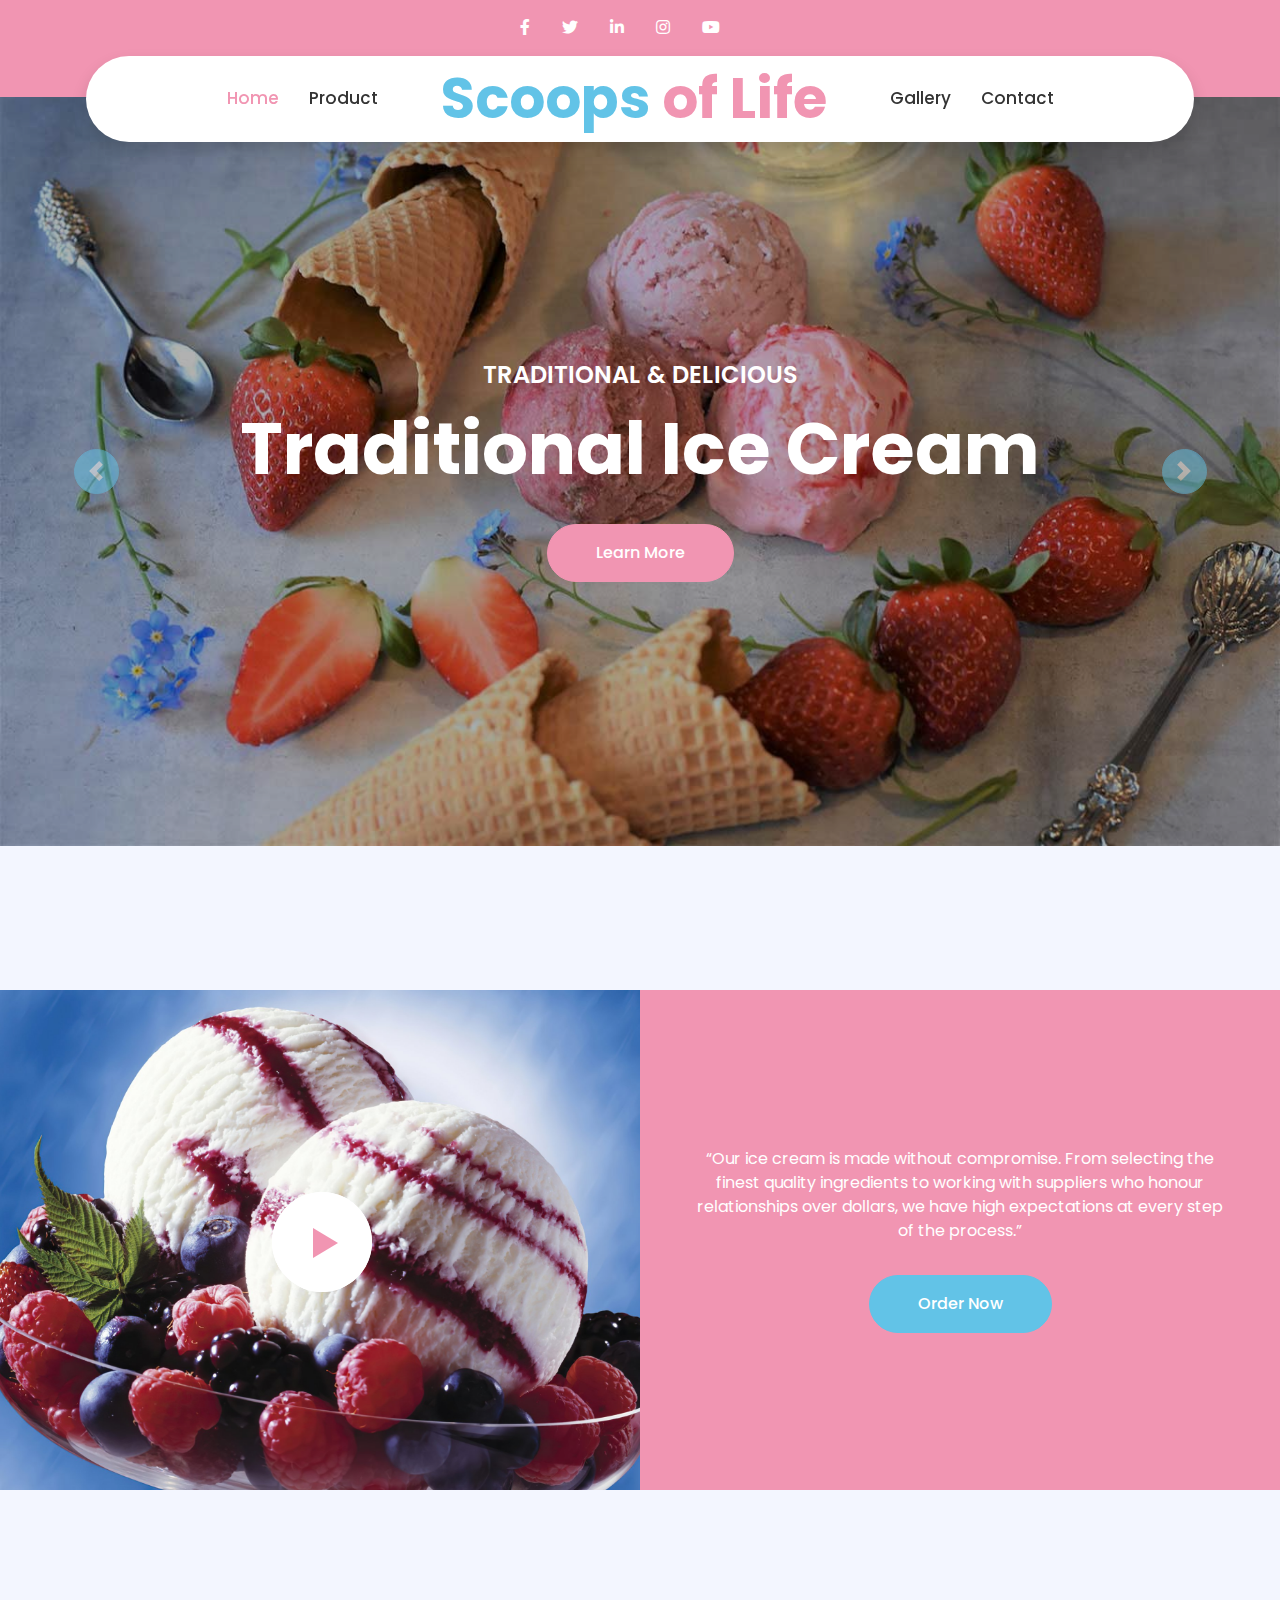
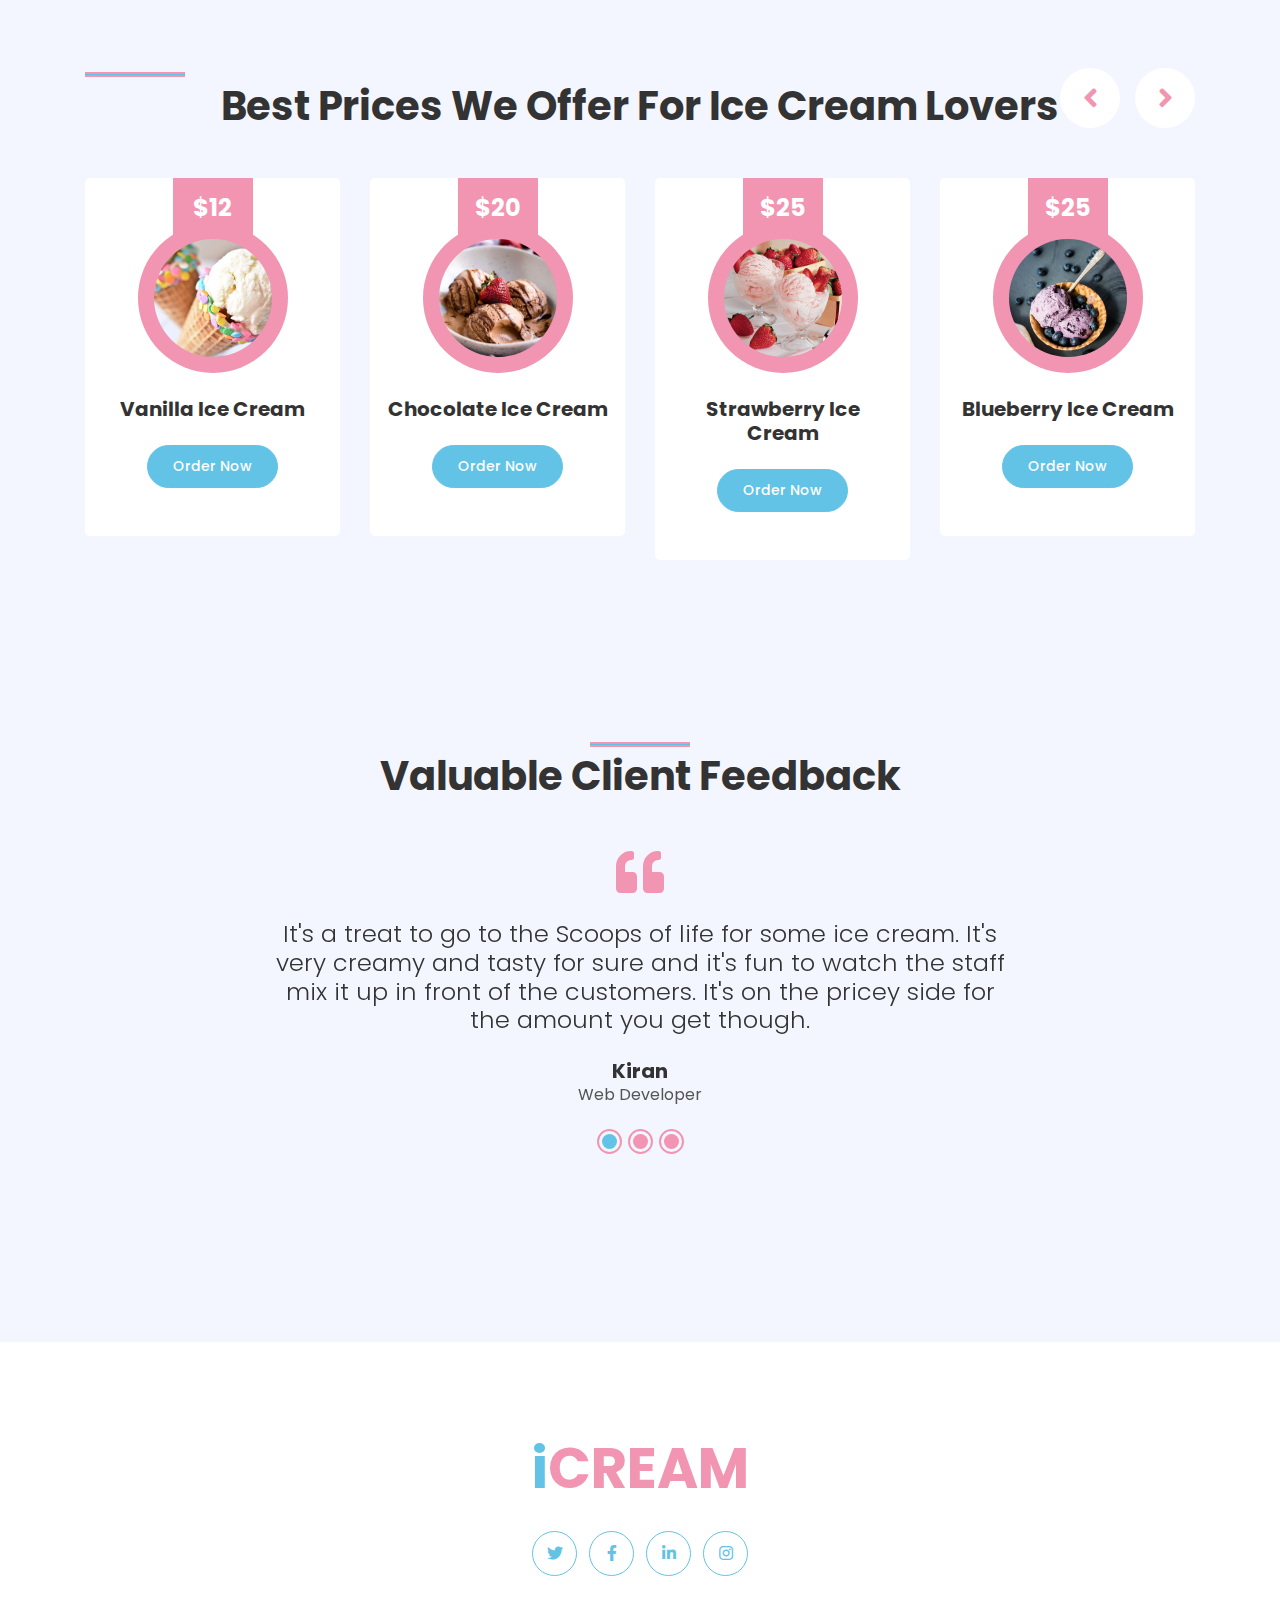
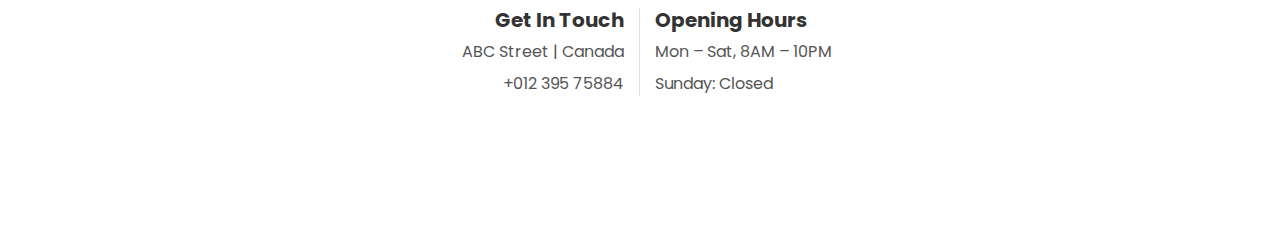
==== index.html @ 19ed7e01 "first commit" ====
<!DOCTYPE html>
<html lang="en">

<head>
    <meta charset="utf-8">
    <title>iCREAM Scoops of Life</title>
    <meta content="width=device-width, initial-scale=1.0" name="viewport">
    <meta content="Free HTML Templates" name="keywords">
    <meta content="Free HTML Templates" name="description">

    <!-- Favicon -->
    <link href="img/favicon.ico" rel="icon">

    <!-- Google Web Fonts -->
    <link rel="preconnect" href="https://fonts.gstatic.com">
    <link href="https://fonts.googleapis.com/css2?family=Poppins:wght@400;500;600;700&display=swap" rel="stylesheet">

    <!-- Font Awesome -->
    <link href="https://cdnjs.cloudflare.com/ajax/libs/font-awesome/5.10.0/css/all.min.css" rel="stylesheet">

    <!-- Libraries Stylesheet -->
    <link href="lib/owlcarousel/assets/owl.carousel.min.css" rel="stylesheet">
    <link href="lib/lightbox/css/lightbox.min.css" rel="stylesheet">

    <!-- Customized Bootstrap Stylesheet -->
    <link href="css/style.css" rel="stylesheet">
</head>

<body>
    <!-- Topbar Start -->
    <div class="container-fluid bg-primary py-3 d-none d-md-block">
        <div class="container">
            <div class="row">
              <!-- <div class="col-md-6 text-center text-lg-left mb-2 mb-lg-0">
                    <div class="d-inline-flex align-items-center">
                        <a class="text-white pr-3" href="">FAQs</a>
                        <span class="text-white">|</span>
                        <a class="text-white px-3" href="">Help</a>
                        <span class="text-white">|</span>
                        <a class="text-white pl-3" href="">Support</a>
                    </div>
                </div>-->
                <div class="col-md-7 text-center text-lg-right">
                    <div class="d-inline-flex align-items-center">
                        <a class="text-white px-3" href="">
                            <i class="fab fa-facebook-f"></i>
                        </a>
                        <a class="text-white px-3" href="">
                            <i class="fab fa-twitter"></i>
                        </a>
                        <a class="text-white px-3" href="">
                            <i class="fab fa-linkedin-in"></i>
                        </a>
                        <a class="text-white px-3" href="">
                            <i class="fab fa-instagram"></i>
                        </a>
                        <a class="text-white pl-3" href="">
                            <i class="fab fa-youtube"></i>
                        </a>
                    </div>
                </div>
            </div>
        </div>
    </div>
    <!-- Topbar End -->


    <!-- Navbar Start -->
    <div class="container-fluid position-relative nav-bar p-0">
        <div class="container-lg position-relative p-0 px-lg-3" style="z-index: 9;">
            <nav class="navbar navbar-expand-lg bg-white navbar-light shadow p-lg-0">
                <a href="index.html" class="navbar-brand d-block d-lg-none">
                    <h1 class="m-0 display-4 text-primary"><span class="text-secondary">Scoops </span>of Life</h1>
                </a>
                <button type="button" class="navbar-toggler" data-toggle="collapse" data-target="#navbarCollapse">
                    <span class="navbar-toggler-icon"></span>
                </button>
                <div class="collapse navbar-collapse justify-content-between" id="navbarCollapse">
                    <div class="navbar-nav ml-auto py-0">
                        <a href="index.html" class="nav-item nav-link active">Home</a>
                       <!--<a href="about.html" class="nav-item nav-link">About</a>-->
                        <a href="product.html" class="nav-item nav-link">Product</a>
                    </div>
                    <a href="index.html" class="navbar-brand mx-5 d-none d-lg-block">
                        <h1 class="m-0 display-4 text-primary"><span class="text-secondary">Scoops </span>of Life</h1>
                    </a>
                    <div class="navbar-nav mr-auto py-0">
                        <!--<a href="service.html" class="nav-item nav-link">Service</a>-->
                        <a href="gallery.html" class="nav-item nav-link">Gallery</a>
                        <a href="contact.html" class="nav-item nav-link">Contact</a>
                    </div>
                </div>
            </nav>
        </div>
    </div>
    <!-- Navbar End -->


    <!-- Carousel Start -->
    <div class="container-fluid p-0 mb-5 pb-5">
        <div id="header-carousel" class="carousel slide" data-ride="carousel">
            <div class="carousel-inner">
                <div class="carousel-item active">
                    <img class="w-100" src="img/carousel-1.jpg" alt="Image">
                    <div class="carousel-caption d-flex flex-column align-items-center justify-content-center">
                        <div class="p-3" style="max-width: 900px;">
                            <h4 class="text-white text-uppercase mb-md-3">Traditional & Delicious</h4>
                            <h1 class="display-3 text-white mb-md-4">Traditional Ice Cream</h1>
                            <a href="" class="btn btn-primary py-md-3 px-md-5 mt-2">Learn More</a>
                        </div>
                    </div>
                </div>
                <div class="carousel-item">
                    <img class="w-100" src="img/carousel-2.jpg" alt="Image">
                    <div class="carousel-caption d-flex flex-column align-items-center justify-content-center">
                        <div class="p-3" style="max-width: 900px;">
                            <h4 class="text-white text-uppercase mb-md-3">Traditional & Delicious</h4>
                            <h1 class="display-3 text-white mb-md-4">Made From Our Own Organic Milk</h1>
                            <a href="" class="btn btn-primary py-md-3 px-md-5 mt-2">Learn More</a>
                        </div>
                    </div>
                </div>
            </div>
            <a class="carousel-control-prev" href="#header-carousel" data-slide="prev">
                <div class="btn btn-secondary px-0" style="width: 45px; height: 45px;">
                    <span class="carousel-control-prev-icon mb-n1"></span>
                </div>
            </a>
            <a class="carousel-control-next" href="#header-carousel" data-slide="next">
                <div class="btn btn-secondary px-0" style="width: 45px; height: 45px;">
                    <span class="carousel-control-next-icon mb-n1"></span>
                </div>
            </a>
        </div>
    </div>
    <!-- Carousel End -->


    <!-- About Start -->
   <!--- <div class="container-fluid py-5">
        <div class="container py-5">
            <div class="row justify-content-center">
                <div class="col-lg-7">
                    <h1 class="section-title position-relative text-center mb-5">Traditional & Delicious Ice Cream Since 1950</h1>
                </div>
            </div>
            <div class="row">
                <div class="col-lg-4 py-5">
                    <h4 class="font-weight-bold mb-3">About Us</h4>
                    <h5 class="text-muted mb-3">Eos kasd eos dolor vero vero, lorem stet diam rebum. Ipsum amet sed vero dolor sea</h5>
                    <p>Takimata sed vero vero no sit sed, justo clita duo no duo amet et, nonumy kasd sed dolor eos diam lorem eirmod. Amet sit amet amet no. Est nonumy sed labore eirmod sit magna. Erat at est justo sit ut. Labor diam sed ipsum et eirmod</p>
                    <a href="" class="btn btn-secondary mt-2">Learn More</a>
                </div>
                <div class="col-lg-4" style="min-height: 400px;">
                    <div class="position-relative h-100 rounded overflow-hidden">
                        <img class="position-absolute w-100 h-100" src="img/about.jpg" style="object-fit: cover;">
                    </div>
                </div>
                <div class="col-lg-4 py-5">
                    <h4 class="font-weight-bold mb-3">Our Features</h4>
                    <p>Invidunt lorem justo sanctus clita. Erat lorem labore ea, justo dolor lorem ipsum ut sed eos, ipsum et dolor kasd sit ea justo. Erat justo sed sed diam. Ea et erat ut sed diam sea ipsum est dolor</p>
                    <h5 class="text-muted mb-3"><i class="fa fa-check text-secondary mr-3"></i>Eos kasd eos dolor</h5>
                    <h5 class="text-muted mb-3"><i class="fa fa-check text-secondary mr-3"></i>Eos kasd eos dolor</h5>
                    <h5 class="text-muted mb-3"><i class="fa fa-check text-secondary mr-3"></i>Eos kasd eos dolor</h5>
                    <a href="" class="btn btn-primary mt-2">Learn More</a>
                </div>
            </div>
        </div>
    </div>-->
    <!-- About End -->


    <!-- Promotion Start -->
    <div class="container-fluid my-5 py-5 px-0">
        <div class="row bg-primary m-0">
            <div class="col-md-6 px-0" style="min-height: 500px;">
                <div class="position-relative h-100">
                    <img class="position-absolute w-100 h-100" src="img/vidimg.jpg" style="object-fit: cover;">
                    <button type="button" class="btn-play" data-toggle="modal"
                        data-src="https://www.youtube.com/embed/VLi-u6faFGs" data-target="#videoModal">
                        <span></span>
                    </button>
                </div>
            </div>
            <div class="col-md-6 py-5 py-md-0 px-0">
                <div class="h-100 d-flex flex-column align-items-center justify-content-center text-center p-5">
                    <!--<div class="d-flex align-items-center justify-content-center bg-white rounded-circle mb-4"
                        style="width: 100px; height: 100px;">
                        <h3 class="font-weight-bold text-secondary mb-0">$199</h3>
                    </div>-->
                    <!--<h3 class="font-weight-bold text-white mt-3 mb-4">Chocolate Ice Cream</h3>-->
                    <p class="text-white mb-4">“Our ice cream is made without compromise. From selecting the finest quality ingredients to working with suppliers who honour relationships over dollars,
                         we have high expectations at every step of the process.” </p>
                    <a href="" class="btn btn-secondary py-3 px-5 mt-2">Order Now</a>
                </div>
            </div>
        </div>
    </div>
    <!-- Promotion End -->


    <!-- Video Modal Start -->
    <div class="modal fade" id="videoModal" tabindex="-1" role="dialog" aria-labelledby="exampleModalLabel" aria-hidden="true">
        <div class="modal-dialog" role="document">
            <div class="modal-content">
                <div class="modal-body">
                    <button type="button" class="close" data-dismiss="modal" aria-label="Close">
                        <span aria-hidden="true">&times;</span>
                    </button>        
                    <!-- 16:9 aspect ratio -->
                    <div class="embed-responsive embed-responsive-16by9">
                        <iframe class="embed-responsive-item" src="" id="video"  allowscriptaccess="always" allow="autoplay"></iframe>
                    </div>
                </div>
            </div>
        </div>
    </div>
    <!-- Video Modal End -->


    <!-- Services Start -->
   <!--<div class="container-fluid py-5">
        <div class="container py-5">
            <div class="row">
                <div class="col-lg-6">
                    <h1 class="section-title position-relative mb-5">Best Services We Provide For Our Clients</h1>
                </div>
                <div class="col-lg-6 mb-5 mb-lg-0 pb-5 pb-lg-0"></div>
            </div>
            <div class="row">
                <div class="col-12">
                    <div class="owl-carousel service-carousel">
                        <div class="service-item">
                            <div class="service-img mx-auto">
                                <img class="rounded-circle w-100 h-100 bg-light p-3" src="img/service-1.jpg" style="object-fit: cover;">
                            </div>
                            <div class="position-relative text-center bg-light rounded p-4 pb-5" style="margin-top: -75px;">
                                <h5 class="font-weight-semi-bold mt-5 mb-3 pt-5">Quality Maintain</h5>
                                <p>Dolor nonumy sed eos sed lorem diam amet eos magna. Dolor kasd lorem duo stet kasd justo</p>
                                <a href="" class="border-bottom border-secondary text-decoration-none text-secondary">Learn More</a>
                            </div>
                        </div>
                        <div class="service-item">
                            <div class="service-img mx-auto">
                                <img class="rounded-circle w-100 h-100 bg-light p-3" src="img/service-2.jpg" style="object-fit: cover;">
                            </div>
                            <div class="position-relative text-center bg-light rounded p-4 pb-5" style="margin-top: -75px;">
                                <h5 class="font-weight-semi-bold mt-5 mb-3 pt-5">Individual Approach</h5>
                                <p>Dolor nonumy sed eos sed lorem diam amet eos magna. Dolor kasd lorem duo stet kasd justo</p>
                                <a href="" class="border-bottom border-secondary text-decoration-none text-secondary">Learn More</a>
                            </div>
                        </div>
                        <div class="service-item">
                            <div class="service-img mx-auto">
                                <img class="rounded-circle w-100 h-100 bg-light p-3" src="img/service-3.jpg" style="object-fit: cover;">
                            </div>
                            <div class="position-relative text-center bg-light rounded p-4 pb-5" style="margin-top: -75px;">
                                <h5 class="font-weight-semi-bold mt-5 mb-3 pt-5">Celebration Ice Cream</h5>
                                <p>Dolor nonumy sed eos sed lorem diam amet eos magna. Dolor kasd lorem duo stet kasd justo</p>
                                <a href="" class="border-bottom border-secondary text-decoration-none text-secondary">Learn More</a>
                            </div>
                        </div>
                        <div class="service-item">
                            <div class="service-img mx-auto">
                                <img class="rounded-circle w-100 h-100 bg-light p-3" src="img/service-4.jpg" style="object-fit: cover;">
                            </div>
                            <div class="position-relative text-center bg-light rounded p-4 pb-5" style="margin-top: -75px;">
                                <h5 class="font-weight-semi-bold mt-5 mb-3 pt-5">Delivery To Any Point</h5>
                                <p>Dolor nonumy sed eos sed lorem diam amet eos magna. Dolor kasd lorem duo stet kasd justo</p>
                                <a href="" class="border-bottom border-secondary text-decoration-none text-secondary">Learn More</a>
                            </div>
                        </div>
                    </div>
                </div>
            </div>
        </div>
    </div>-->
    <!-- Services End -->


    <!-- Portfolio Start -->
    <!--<div class="container-fluid my-5 py-5 px-0">
        <div class="row justify-content-center m-0">
            <div class="col-lg-5">
                <h1 class="section-title position-relative text-center mb-5">Delicious Ice Cream Made From Our Very Own Organic Milk</h1>
            </div>
        </div>
        <div class="row m-0 portfolio-container">
            <div class="col-lg-4 col-md-6 p-0 portfolio-item">
                <div class="position-relative overflow-hidden">
                    <img class="img-fluid w-100" src="img/portfolio-1.jpg" alt="">
                    <a class="portfolio-btn" href="img/portfolio-1.jpg" data-lightbox="portfolio">
                        <i class="fa fa-plus text-primary" style="font-size: 60px;"></i>
                    </a>
                </div>
            </div>
            <div class="col-lg-4 col-md-6 p-0 portfolio-item">
                <div class="position-relative overflow-hidden">
                    <img class="img-fluid w-100" src="img/portfolio-2.jpg" alt="">
                    <a class="portfolio-btn" href="img/portfolio-2.jpg" data-lightbox="portfolio">
                        <i class="fa fa-plus text-primary" style="font-size: 60px;"></i>
                    </a>
                </div>
            </div>
            <div class="col-lg-4 col-md-6 p-0 portfolio-item">
                <div class="position-relative overflow-hidden">
                    <img class="img-fluid w-100" src="img/portfolio-3.jpg" alt="">
                    <a class="portfolio-btn" href="img/portfolio-3.jpg" data-lightbox="portfolio">
                        <i class="fa fa-plus text-primary" style="font-size: 60px;"></i>
                    </a>
                </div>
            </div>
            <div class="col-lg-4 col-md-6 p-0 portfolio-item">
                <div class="position-relative overflow-hidden">
                    <img class="img-fluid w-100" src="img/portfolio-4.jpg" alt="">
                    <a class="portfolio-btn" href="img/portfolio-4.jpg" data-lightbox="portfolio">
                        <i class="fa fa-plus text-primary" style="font-size: 60px;"></i>
                    </a>
                </div>
            </div>
            <div class="col-lg-4 col-md-6 p-0 portfolio-item">
                <div class="position-relative overflow-hidden">
                    <img class="img-fluid w-100" src="img/portfolio-5.jpg" alt="">
                    <a class="portfolio-btn" href="img/portfolio-5.jpg" data-lightbox="portfolio">
                        <i class="fa fa-plus text-primary" style="font-size: 60px;"></i>
                    </a>
                </div>
            </div>
            <div class="col-lg-4 col-md-6 p-0 portfolio-item">
                <div class="position-relative overflow-hidden">
                    <img class="img-fluid w-100" src="img/portfolio-6.jpg" alt="">
                    <a class="portfolio-btn" href="img/portfolio-6.jpg" data-lightbox="portfolio">
                        <i class="fa fa-plus text-primary" style="font-size: 60px;"></i>
                    </a>
                </div>
            </div>
        </div>
    </div>-->
    <!-- Portfolio End -->
    <!-- Products Start -->
    <div class="container-fluid py-5">
        <div class="container py-5">
            <div class="row">
                <div class="col-lg-12">
                    <h1 class="section-title position-relative mb-5" id="bestoffer">Best Prices We Offer For Ice Cream Lovers</h1>
                </div>
                <div class="col-lg-6 mb-5 mb-lg-0 pb-5 pb-lg-0"></div>
            </div>
            <div class="row">
                <div class="col-12">
                    <div class="owl-carousel product-carousel">
                        <div class="product-item d-flex flex-column align-items-center text-center bg-light rounded py-5 px-3">
                            <div class="bg-primary mt-n5 py-3" style="width: 80px;">
                                <h4 class="font-weight-bold text-white mb-0">$12</h4>
                            </div>
                            <div class="position-relative bg-primary rounded-circle mt-n3 mb-4 p-3" style="width: 150px; height: 150px;">
                                <img class="rounded-circle w-100 h-100" src="img/ice.webp" style="object-fit: cover;">
                            </div>
                            <h5 class="font-weight-bold mb-4">Vanilla Ice Cream</h5>
                            <a href="" class="btn btn-sm btn-secondary">Order Now</a>
                        </div>
                        <div class="product-item d-flex flex-column align-items-center text-center bg-light rounded py-5 px-3">
                            <div class="bg-primary mt-n5 py-3" style="width: 80px;">
                                <h4 class="font-weight-bold text-white mb-0">$20</h4>
                            </div>
                            <div class="position-relative bg-primary rounded-circle mt-n3 mb-4 p-3" style="width: 150px; height: 150px;">
                                <img class="rounded-circle w-100 h-100" src="img/ice2.jpg" style="object-fit: cover;">
                            </div>
                            <h5 class="font-weight-bold mb-4">Chocolate Ice Cream</h5>
                            <a href="" class="btn btn-sm btn-secondary">Order Now</a>
                        </div>
                        <div class="product-item d-flex flex-column align-items-center text-center bg-light rounded py-5 px-3">
                            <div class="bg-primary mt-n5 py-3" style="width: 80px;">
                                <h4 class="font-weight-bold text-white mb-0">$25</h4>
                            </div>
                            <div class="position-relative bg-primary rounded-circle mt-n3 mb-4 p-3" style="width: 150px; height: 150px;">
                                <img class="rounded-circle w-100 h-100" src="img/ice3.jpg" style="object-fit: cover;">
                            </div>
                            <h5 class="font-weight-bold mb-4">Strawberry Ice Cream</h5>
                            <a href="" class="btn btn-sm btn-secondary">Order Now</a>
                        </div>
                        <div class="product-item d-flex flex-column align-items-center text-center bg-light rounded py-5 px-3">
                            <div class="bg-primary mt-n5 py-3" style="width: 80px;">
                                <h4 class="font-weight-bold text-white mb-0">$25</h4>
                            </div>
                            <div class="position-relative bg-primary rounded-circle mt-n3 mb-4 p-3" style="width: 150px; height: 150px;">
                                <img class="rounded-circle w-100 h-100" src="img/ice4.jpg" style="object-fit: cover;">
                            </div>
                            <h5 class="font-weight-bold mb-4">Blueberry Ice Cream</h5>
                            <a href="" class="btn btn-sm btn-secondary">Order Now</a>
                        </div>
                        <div class="product-item d-flex flex-column align-items-center text-center bg-light rounded py-5 px-3">
                            <div class="bg-primary mt-n5 py-3" style="width: 80px;">
                                <h4 class="font-weight-bold text-white mb-0">$15</h4>
                            </div>
                            <div class="position-relative bg-primary rounded-circle mt-n3 mb-4 p-3" style="width: 150px; height: 150px;">
                                <img class="rounded-circle w-100 h-100" src="img/ice5.jpg" style="object-fit: cover;">
                            </div>
                            <h5 class="font-weight-bold mb-4">Pista Ice Cream</h5>
                            <a href="" class="btn btn-sm btn-secondary">Order Now</a>
                        </div>
                    </div>
                </div>
            </div>
        </div>
    </div>
    <!-- Products End -->


    <!-- Team Start -->
    <!--<div class="container-fluid py-5">
        <div class="container py-5">
            <div class="row">
                <div class="col-lg-6">
                    <h1 class="section-title position-relative mb-5">Experienced & Most Famous Ice Cream Chefs</h1>
                </div>
                <div class="col-lg-6 mb-5 mb-lg-0 pb-5 pb-lg-0"></div>
            </div>
            <div class="row">
                <div class="col-12">
                    <div class="owl-carousel team-carousel">
                        <div class="team-item">
                            <div class="team-img mx-auto">
                                <img class="rounded-circle w-100 h-100" src="img/team-1.jpg" style="object-fit: cover;">
                            </div>
                            <div class="position-relative text-center bg-light rounded px-4 py-5" style="margin-top: -100px;">
                                <h3 class="font-weight-bold mt-5 mb-3 pt-5">Full Name</h3>
                                <h6 class="text-uppercase text-muted mb-4">Designation</h6>
                                <div class="d-flex justify-content-center pt-1">
                                    <a class="btn btn-outline-secondary btn-social mr-2" href="#"><i class="fab fa-twitter"></i></a>
                                    <a class="btn btn-outline-secondary btn-social mr-2" href="#"><i class="fab fa-facebook-f"></i></a>
                                    <a class="btn btn-outline-secondary btn-social mr-2" href="#"><i class="fab fa-linkedin-in"></i></a>
                                </div>
                            </div>
                        </div>
                        <div class="team-item">
                            <div class="team-img mx-auto">
                                <img class="rounded-circle w-100 h-100" src="img/team-2.jpg" style="object-fit: cover;">
                            </div>
                            <div class="position-relative text-center bg-light rounded px-4 py-5" style="margin-top: -100px;">
                                <h3 class="font-weight-bold mt-5 mb-3 pt-5">Full Name</h3>
                                <h6 class="text-uppercase text-muted mb-4">Designation</h6>
                                <div class="d-flex justify-content-center pt-1">
                                    <a class="btn btn-outline-secondary btn-social mr-2" href="#"><i class="fab fa-twitter"></i></a>
                                    <a class="btn btn-outline-secondary btn-social mr-2" href="#"><i class="fab fa-facebook-f"></i></a>
                                    <a class="btn btn-outline-secondary btn-social mr-2" href="#"><i class="fab fa-linkedin-in"></i></a>
                                </div>
                            </div>
                        </div>
                        <div class="team-item">
                            <div class="team-img mx-auto">
                                <img class="rounded-circle w-100 h-100" src="img/team-3.jpg" style="object-fit: cover;">
                            </div>
                            <div class="position-relative text-center bg-light rounded px-4 py-5" style="margin-top: -100px;">
                                <h3 class="font-weight-bold mt-5 mb-3 pt-5">Full Name</h3>
                                <h6 class="text-uppercase text-muted mb-4">Designation</h6>
                                <div class="d-flex justify-content-center pt-1">
                                    <a class="btn btn-outline-secondary btn-social mr-2" href="#"><i class="fab fa-twitter"></i></a>
                                    <a class="btn btn-outline-secondary btn-social mr-2" href="#"><i class="fab fa-facebook-f"></i></a>
                                    <a class="btn btn-outline-secondary btn-social mr-2" href="#"><i class="fab fa-linkedin-in"></i></a>
                                </div>
                            </div>
                        </div>
                        <div class="team-item">
                            <div class="team-img mx-auto">
                                <img class="rounded-circle w-100 h-100" src="img/team-4.jpg" style="object-fit: cover;">
                            </div>
                            <div class="position-relative text-center bg-light rounded px-4 py-5" style="margin-top: -100px;">
                                <h3 class="font-weight-bold mt-5 mb-3 pt-5">Full Name</h3>
                                <h6 class="text-uppercase text-muted mb-4">Designation</h6>
                                <div class="d-flex justify-content-center pt-1">
                                    <a class="btn btn-outline-secondary btn-social mr-2" href="#"><i class="fab fa-twitter"></i></a>
                                    <a class="btn btn-outline-secondary btn-social mr-2" href="#"><i class="fab fa-facebook-f"></i></a>
                                    <a class="btn btn-outline-secondary btn-social mr-2" href="#"><i class="fab fa-linkedin-in"></i></a>
                                </div>
                            </div>
                        </div>
                    </div>
                </div>
            </div>
        </div>
    </div>-->
    <!-- Team End -->


    <!-- Testimonial Start -->
    <div class="container-fluid py-5">
        <div class="container py-5">
            <div class="row justify-content-center">
                <div class="col-lg-6">
                    <h1 class="section-title position-relative text-center mb-5">Valuable Client Feedback</h1>
                </div>
            </div>
            <div class="row justify-content-center">
                <div class="col-lg-8">
                    <div class="owl-carousel testimonial-carousel">
                        <div class="text-center">
                            <i class="fa fa-3x fa-quote-left text-primary mb-4"></i>
                            <h4 class="font-weight-light mb-4">It's a treat to go to the Scoops of life  for some ice cream.
                                 It's very creamy and tasty for sure and it's fun to watch the staff mix it up in front of the customers. It's on the pricey side for the amount you get though.</h4>
                            <!--<img class="img-fluid mx-auto mb-3" src="img/testimonial-1.jpg" alt="">-->
                            <h5 class="font-weight-bold m-0">Kiran</h5>
                            <span>Web Developer</span>
                        </div>
                        <div class="text-center">
                            <i class="fa fa-3x fa-quote-left text-primary mb-4"></i>
                            <h4 class="font-weight-light mb-4"> Nice riche flavours which you could chose from a wide range of flavours.</h4>
                            <!--<img class="img-fluid mx-auto mb-3" src="img/testimonial-2.jpg" alt="">-->
                            <h5 class="font-weight-bold m-0">Muskan</h5>
                            <span>Teacher</span>
                        </div>
                        <div class="text-center">
                            <i class="fa fa-3x fa-quote-left text-primary mb-4"></i>
                            <h4 class="font-weight-light mb-4">I ended up with having the best Ice Cream sugar cone that I've ever had. Loved it.</h4>
                            <!--<img class="img-fluid mx-auto mb-3" src="img/testimonial-3.jpg" alt="">-->
                            <h5 class="font-weight-bold m-0">Ash</h5>
                            <span>Doctor</span>
                        </div>
                    </div>
                </div>
            </div>
        </div>
    </div>
    <!-- Testimonial End -->


    <!-- Footer Start -->
    <div class="container-fluid footer bg-light py-5" style="margin-top: 90px;">
        <div class="container text-center py-5">
            <div class="row">
                <div class="col-12 mb-4">
                    <a href="index.html" class="navbar-brand m-0">
                        <h1 class="m-0 mt-n2 display-4 text-primary"><span class="text-secondary">i</span>CREAM</h1>
                    </a>
                </div>
                <div class="col-12 mb-4">
                    <a class="btn btn-outline-secondary btn-social mr-2" href="#"><i class="fab fa-twitter"></i></a>
                    <a class="btn btn-outline-secondary btn-social mr-2" href="#"><i class="fab fa-facebook-f"></i></a>
                    <a class="btn btn-outline-secondary btn-social mr-2" href="#"><i class="fab fa-linkedin-in"></i></a>
                    <a class="btn btn-outline-secondary btn-social" href="#"><i class="fab fa-instagram"></i></a>
                </div>
                <div class="col-12 mt-2 mb-4">
                    <div class="row">
                        <div class="col-sm-6 text-center text-sm-right border-right mb-3 mb-sm-0">
                            <h5 class="font-weight-bold mb-2">Get In Touch</h5>
                            <p class="mb-2">ABC Street | Canada</p>
                            <p class="mb-0">+012 395 75884</p>
                        </div>
                        <div class="col-sm-6 text-center text-sm-left">
                            <h5 class="font-weight-bold mb-2">Opening Hours</h5>
                            <p class="mb-2">Mon – Sat, 8AM – 10PM</p>
                            <p class="mb-0">Sunday: Closed</p>
                        </div>
                    </div>
                </div>
                <div class="col-12">
                   <!--<p class="m-0">&copy; <a href="#">Domain</a>. Al <a href="https://htmlcodex.com">HTML Codex</a>-->
                    </p>
                </div>
            </div>
        </div>
    </div>
    <!-- Footer End -->


    <!-- Back to Top -->
    <a href="#" class="btn btn-secondary px-2 back-to-top"><i class="fa fa-angle-double-up"></i></a>


    <!-- JavaScript Libraries -->
    <script src="https://code.jquery.com/jquery-3.4.1.min.js"></script>
    <script src="https://stackpath.bootstrapcdn.com/bootstrap/4.4.1/js/bootstrap.bundle.min.js"></script>
    <script src="lib/easing/easing.min.js"></script>
    <script src="lib/waypoints/waypoints.min.js"></script>
    <script src="lib/owlcarousel/owl.carousel.min.js"></script>
    <script src="lib/isotope/isotope.pkgd.min.js"></script>
    <script src="lib/lightbox/js/lightbox.min.js"></script>

    <!-- Contact Javascript File -->
    <script src="mail/jqBootstrapValidation.min.js"></script>
    <script src="mail/contact.js"></script>

    <!-- Template Javascript -->
    <script src="js/main.js"></script>
</body>

</html>
---- css/style.css ----
/******* Bootstrap Theming ********/
/*!
 * Bootstrap v4.5.3 (https://getbootstrap.com/)
 * Copyright 2011-2020 The Bootstrap Authors
 * Copyright 2011-2020 Twitter, Inc.
 * Licensed under MIT (https://github.com/twbs/bootstrap/blob/main/LICENSE)
 */
:root {
  --blue: #007bff;
  --indigo: #6610f2;
  --purple: #6f42c1;
  --pink: #e83e8c;
  --red: #dc3545;
  --orange: #fd7e14;
  --yellow: #ffc107;
  --green: #28a745;
  --teal: #20c997;
  --cyan: #17a2b8;
  --white: #fff;
  --gray: #6c757d;
  --gray-dark: #343a40;
  --primary: #F195B2;
  --secondary: #62C3E7;
  --success: #28a745;
  --info: #17a2b8;
  --warning: #ffc107;
  --danger: #dc3545;
  --light: #FFFFFF;
  --dark: #333333;
  --breakpoint-xs: 0;
  --breakpoint-sm: 576px;
  --breakpoint-md: 768px;
  --breakpoint-lg: 992px;
  --breakpoint-xl: 1200px;
  --font-family-sans-serif: "Poppins", sans-serif;
  --font-family-monospace: SFMono-Regular, Menlo, Monaco, Consolas, "Liberation Mono", "Courier New", monospace;
}

*,
*::before,
*::after {
  box-sizing: border-box;
}
#bestoffer
{
  text-align: center;

}
.trad{
  margin-top:18%;
}
html 
{
  font-family: sans-serif;
  line-height: 1.15;
  -webkit-text-size-adjust: 100%;
  -webkit-tap-highlight-color: rgba(0, 0, 0, 0);
}

article, aside, figcaption, figure, footer, header, hgroup, main, nav, section {
  display: block;
}

body {
  margin: 0;
  font-family: "Poppins", sans-serif;
  font-size: 1rem;
  font-weight: 400;
  line-height: 1.5;
  color: #555555;
  text-align: left;
  background-color: #F3F6FF;
}

[tabindex="-1"]:focus:not(:focus-visible) {
  outline: 0 !important;
}

hr {
  box-sizing: content-box;
  height: 0;
  overflow: visible;
}

h1, h2, h3, h4, h5, h6 {
  margin-top: 0;
  margin-bottom: 0.5rem;
}

p {
  margin-top: 0;
  margin-bottom: 1rem;
}

abbr[title],
abbr[data-original-title] {
  text-decoration: underline;
  text-decoration: underline dotted;
  cursor: help;
  border-bottom: 0;
  text-decoration-skip-ink: none;
}

address {
  margin-bottom: 1rem;
  font-style: normal;
  line-height: inherit;
}

ol,
ul,
dl {
  margin-top: 0;
  margin-bottom: 1rem;
}

ol ol,
ul ul,
ol ul,
ul ol {
  margin-bottom: 0;
}

dt {
  font-weight: 700;
}

dd {
  margin-bottom: .5rem;
  margin-left: 0;
}

blockquote {
  margin: 0 0 1rem;
}

b,
strong {
  font-weight: bolder;
}

small {
  font-size: 80%;
}

sub,
sup {
  position: relative;
  font-size: 75%;
  line-height: 0;
  vertical-align: baseline;
}

sub {
  bottom: -.25em;
}

sup {
  top: -.5em;
}

a {
  color: #F195B2;
  text-decoration: none;
  background-color: transparent;
}

a:hover {
  color: #e85181;
  text-decoration: underline;
}

a:not([href]):not([class]) {
  color: inherit;
  text-decoration: none;
}

a:not([href]):not([class]):hover {
  color: inherit;
  text-decoration: none;
}

pre,
code,
kbd,
samp {
  font-family: SFMono-Regular, Menlo, Monaco, Consolas, "Liberation Mono", "Courier New", monospace;
  font-size: 1em;
}

pre {
  margin-top: 0;
  margin-bottom: 1rem;
  overflow: auto;
  -ms-overflow-style: scrollbar;
}

figure {
  margin: 0 0 1rem;
}

img {
  vertical-align: middle;
  border-style: none;
}

svg {
  overflow: hidden;
  vertical-align: middle;
}

table {
  border-collapse: collapse;
}

caption {
  padding-top: 0.75rem;
  padding-bottom: 0.75rem;
  color: #6c757d;
  text-align: left;
  caption-side: bottom;
}

th {
  text-align: inherit;
  text-align: -webkit-match-parent;
}

label {
  display: inline-block;
  margin-bottom: 0.5rem;
}

button {
  border-radius: 0;
}

button:focus {
  outline: 1px dotted;
  outline: 5px auto -webkit-focus-ring-color;
}

input,
button,
select,
optgroup,
textarea {
  margin: 0;
  font-family: inherit;
  font-size: inherit;
  line-height: inherit;
}

button,
input {
  overflow: visible;
}

button,
select {
  text-transform: none;
}

[role="button"] {
  cursor: pointer;
}

select {
  word-wrap: normal;
}

button,
[type="button"],
[type="reset"],
[type="submit"] {
  -webkit-appearance: button;
}

button:not(:disabled),
[type="button"]:not(:disabled),
[type="reset"]:not(:disabled),
[type="submit"]:not(:disabled) {
  cursor: pointer;
}

button::-moz-focus-inner,
[type="button"]::-moz-focus-inner,
[type="reset"]::-moz-focus-inner,
[type="submit"]::-moz-focus-inner {
  padding: 0;
  border-style: none;
}

input[type="radio"],
input[type="checkbox"] {
  box-sizing: border-box;
  padding: 0;
}

textarea {
  overflow: auto;
  resize: vertical;
}

fieldset {
  min-width: 0;
  padding: 0;
  margin: 0;
  border: 0;
}

legend {
  display: block;
  width: 100%;
  max-width: 100%;
  padding: 0;
  margin-bottom: .5rem;
  font-size: 1.5rem;
  line-height: inherit;
  color: inherit;
  white-space: normal;
}

@media (max-width: 1200px) {
  legend {
    font-size: calc(1.275rem + 0.3vw) ;
  }
}

progress {
  vertical-align: baseline;
}

[type="number"]::-webkit-inner-spin-button,
[type="number"]::-webkit-outer-spin-button {
  height: auto;
}

[type="search"] {
  outline-offset: -2px;
  -webkit-appearance: none;
}

[type="search"]::-webkit-search-decoration {
  -webkit-appearance: none;
}

::-webkit-file-upload-button {
  font: inherit;
  -webkit-appearance: button;
}

output {
  display: inline-block;
}

summary {
  display: list-item;
  cursor: pointer;
}

template {
  display: none;
}

[hidden] {
  display: none !important;
}

h1, h2, h3, h4, h5, h6,
.h1, .h2, .h3, .h4, .h5, .h6 {
  margin-bottom: 0.5rem;
  font-weight: 500;
  line-height: 1.2;
  color: #333333;
}

h1, .h1 {
  font-size: 2.5rem;
}

@media (max-width: 1200px) {
  h1, .h1 {
    font-size: calc(1.375rem + 1.5vw) ;
  }
}

h2, .h2 {
  font-size: 2rem;
}

@media (max-width: 1200px) {
  h2, .h2 {
    font-size: calc(1.325rem + 0.9vw) ;
  }
}

h3, .h3 {
  font-size: 1.75rem;
}

@media (max-width: 1200px) {
  h3, .h3 {
    font-size: calc(1.3rem + 0.6vw) ;
  }
}

h4, .h4 {
  font-size: 1.5rem;
}

@media (max-width: 1200px) {
  h4, .h4 {
    font-size: calc(1.275rem + 0.3vw) ;
  }
}

h5, .h5 {
  font-size: 1.25rem;
}

h6, .h6 {
  font-size: 1rem;
}

.lead {
  font-size: 1.25rem;
  font-weight: 300;
}

.display-1 {
  font-size: 6rem;
  font-weight: 300;
  line-height: 1.2;
}

@media (max-width: 1200px) {
  .display-1 {
    font-size: calc(1.725rem + 5.7vw) ;
  }
}

.display-2 {
  font-size: 5.5rem;
  font-weight: 300;
  line-height: 1.2;
}

@media (max-width: 1200px) {
  .display-2 {
    font-size: calc(1.675rem + 5.1vw) ;
  }
}

.display-3 {
  font-size: 4.5rem;
  font-weight: 300;
  line-height: 1.2;
}

@media (max-width: 1200px) {
  .display-3 {
    font-size: calc(1.575rem + 3.9vw) ;
  }
}

.display-4 {
  font-size: 3.5rem;
  font-weight: 300;
  line-height: 1.2;
}

@media (max-width: 1200px) {
  .display-4 {
    font-size: calc(1.475rem + 2.7vw) ;
  }
}

hr {
  margin-top: 1rem;
  margin-bottom: 1rem;
  border: 0;
  border-top: 1px solid rgba(0, 0, 0, 0.1);
}

small,
.small {
  font-size: 80%;
  font-weight: 400;
}

mark,
.mark {
  padding: 0.2em;
  background-color: #fcf8e3;
}

.list-unstyled {
  padding-left: 0;
  list-style: none;
}

.list-inline {
  padding-left: 0;
  list-style: none;
}

.list-inline-item {
  display: inline-block;
}

.list-inline-item:not(:last-child) {
  margin-right: 0.5rem;
}

.initialism {
  font-size: 90%;
  text-transform: uppercase;
}

.blockquote {
  margin-bottom: 1rem;
  font-size: 1.25rem;
}

.blockquote-footer {
  display: block;
  font-size: 80%;
  color: #6c757d;
}

.blockquote-footer::before {
  content: "\2014\00A0";
}

.img-fluid {
  max-width: 100%;
  height: auto;
}

.img-thumbnail {
  padding: 0.25rem;
  background-color: #F3F6FF;
  border: 1px solid #dee2e6;
  border-radius: 5px;
  max-width: 100%;
  height: auto;
}

.figure {
  display: inline-block;
}

.figure-img {
  margin-bottom: 0.5rem;
  line-height: 1;
}

.figure-caption {
  font-size: 90%;
  color: #6c757d;
}

code {
  font-size: 87.5%;
  color: #e83e8c;
  word-wrap: break-word;
}

a > code {
  color: inherit;
}

kbd {
  padding: 0.2rem 0.4rem;
  font-size: 87.5%;
  color: #fff;
  background-color: #212529;
  border-radius: 0.2rem;
}

kbd kbd {
  padding: 0;
  font-size: 100%;
  font-weight: 700;
}

pre {
  display: block;
  font-size: 87.5%;
  color: #212529;
}

pre code {
  font-size: inherit;
  color: inherit;
  word-break: normal;
}

.pre-scrollable {
  max-height: 340px;
  overflow-y: scroll;
}

.container,
.container-fluid,
.container-sm,
.container-md,
.container-lg,
.container-xl {
  width: 100%;
  padding-right: 15px;
  padding-left: 15px;
  margin-right: auto;
  margin-left: auto;
}

@media (min-width: 576px) {
  .container, .container-sm {
    max-width: 540px;
  }
}

@media (min-width: 768px) {
  .container, .container-sm, .container-md {
    max-width: 720px;
  }
}

@media (min-width: 992px) {
  .container, .container-sm, .container-md, .container-lg {
    max-width: 960px;
  }
}

@media (min-width: 1200px) {
  .container, .container-sm, .container-md, .container-lg, .container-xl {
    max-width: 1140px;
  }
}

.row {
  display: flex;
  flex-wrap: wrap;
  margin-right: -15px;
  margin-left: -15px;
}

.no-gutters {
  margin-right: 0;
  margin-left: 0;
}

.no-gutters > .col,
.no-gutters > [class*="col-"] {
  padding-right: 0;
  padding-left: 0;
}

.col-1, .col-2, .col-3, .col-4, .col-5, .col-6, .col-7, .col-8, .col-9, .col-10, .col-11, .col-12, .col,
.col-auto, .col-sm-1, .col-sm-2, .col-sm-3, .col-sm-4, .col-sm-5, .col-sm-6, .col-sm-7, .col-sm-8, .col-sm-9, .col-sm-10, .col-sm-11, .col-sm-12, .col-sm,
.col-sm-auto, .col-md-1, .col-md-2, .col-md-3, .col-md-4, .col-md-5, .col-md-6, .col-md-7, .col-md-8, .col-md-9, .col-md-10, .col-md-11, .col-md-12, .col-md,
.col-md-auto, .col-lg-1, .col-lg-2, .col-lg-3, .col-lg-4, .col-lg-5, .col-lg-6, .col-lg-7, .col-lg-8, .col-lg-9, .col-lg-10, .col-lg-11, .col-lg-12, .col-lg,
.col-lg-auto, .col-xl-1, .col-xl-2, .col-xl-3, .col-xl-4, .col-xl-5, .col-xl-6, .col-xl-7, .col-xl-8, .col-xl-9, .col-xl-10, .col-xl-11, .col-xl-12, .col-xl,
.col-xl-auto {
  position: relative;
  width: 100%;
  padding-right: 15px;
  padding-left: 15px;
}

.col {
  flex-basis: 0;
  flex-grow: 1;
  max-width: 100%;
}

.row-cols-1 > * {
  flex: 0 0 100%;
  max-width: 100%;
}

.row-cols-2 > * {
  flex: 0 0 50%;
  max-width: 50%;
}

.row-cols-3 > * {
  flex: 0 0 33.33333%;
  max-width: 33.33333%;
}

.row-cols-4 > * {
  flex: 0 0 25%;
  max-width: 25%;
}

.row-cols-5 > * {
  flex: 0 0 20%;
  max-width: 20%;
}

.row-cols-6 > * {
  flex: 0 0 16.66667%;
  max-width: 16.66667%;
}

.col-auto {
  flex: 0 0 auto;
  width: auto;
  max-width: 100%;
}

.col-1 {
  flex: 0 0 8.33333%;
  max-width: 8.33333%;
}

.col-2 {
  flex: 0 0 16.66667%;
  max-width: 16.66667%;
}

.col-3 {
  flex: 0 0 25%;
  max-width: 25%;
}

.col-4 {
  flex: 0 0 33.33333%;
  max-width: 33.33333%;
}

.col-5 {
  flex: 0 0 41.66667%;
  max-width: 41.66667%;
}

.col-6 {
  flex: 0 0 50%;
  max-width: 50%;
}

.col-7 {
  flex: 0 0 58.33333%;
  max-width: 58.33333%;
}

.col-8 {
  flex: 0 0 66.66667%;
  max-width: 66.66667%;
}

.col-9 {
  flex: 0 0 75%;
  max-width: 75%;
}

.col-10 {
  flex: 0 0 83.33333%;
  max-width: 83.33333%;
}

.col-11 {
  flex: 0 0 91.66667%;
  max-width: 91.66667%;
}

.col-12 {
  flex: 0 0 100%;
  max-width: 100%;
}

.order-first {
  order: -1;
}

.order-last {
  order: 13;
}

.order-0 {
  order: 0;
}

.order-1 {
  order: 1;
}

.order-2 {
  order: 2;
}

.order-3 {
  order: 3;
}

.order-4 {
  order: 4;
}

.order-5 {
  order: 5;
}

.order-6 {
  order: 6;
}

.order-7 {
  order: 7;
}

.order-8 {
  order: 8;
}

.order-9 {
  order: 9;
}

.order-10 {
  order: 10;
}

.order-11 {
  order: 11;
}

.order-12 {
  order: 12;
}

.offset-1 {
  margin-left: 8.33333%;
}

.offset-2 {
  margin-left: 16.66667%;
}

.offset-3 {
  margin-left: 25%;
}

.offset-4 {
  margin-left: 33.33333%;
}

.offset-5 {
  margin-left: 41.66667%;
}

.offset-6 {
  margin-left: 50%;
}

.offset-7 {
  margin-left: 58.33333%;
}

.offset-8 {
  margin-left: 66.66667%;
}

.offset-9 {
  margin-left: 75%;
}

.offset-10 {
  margin-left: 83.33333%;
}

.offset-11 {
  margin-left: 91.66667%;
}

@media (min-width: 576px) {
  .col-sm {
    flex-basis: 0;
    flex-grow: 1;
    max-width: 100%;
  }
  .row-cols-sm-1 > * {
    flex: 0 0 100%;
    max-width: 100%;
  }
  .row-cols-sm-2 > * {
    flex: 0 0 50%;
    max-width: 50%;
  }
  .row-cols-sm-3 > * {
    flex: 0 0 33.33333%;
    max-width: 33.33333%;
  }
  .row-cols-sm-4 > * {
    flex: 0 0 25%;
    max-width: 25%;
  }
  .row-cols-sm-5 > * {
    flex: 0 0 20%;
    max-width: 20%;
  }
  .row-cols-sm-6 > * {
    flex: 0 0 16.66667%;
    max-width: 16.66667%;
  }
  .col-sm-auto {
    flex: 0 0 auto;
    width: auto;
    max-width: 100%;
  }
  .col-sm-1 {
    flex: 0 0 8.33333%;
    max-width: 8.33333%;
  }
  .col-sm-2 {
    flex: 0 0 16.66667%;
    max-width: 16.66667%;
  }
  .col-sm-3 {
    flex: 0 0 25%;
    max-width: 25%;
  }
  .col-sm-4 {
    flex: 0 0 33.33333%;
    max-width: 33.33333%;
  }
  .col-sm-5 {
    flex: 0 0 41.66667%;
    max-width: 41.66667%;
  }
  .col-sm-6 {
    flex: 0 0 50%;
    max-width: 50%;
  }
  .col-sm-7 {
    flex: 0 0 58.33333%;
    max-width: 58.33333%;
  }
  .col-sm-8 {
    flex: 0 0 66.66667%;
    max-width: 66.66667%;
  }
  .col-sm-9 {
    flex: 0 0 75%;
    max-width: 75%;
  }
  .col-sm-10 {
    flex: 0 0 83.33333%;
    max-width: 83.33333%;
  }
  .col-sm-11 {
    flex: 0 0 91.66667%;
    max-width: 91.66667%;
  }
  .col-sm-12 {
    flex: 0 0 100%;
    max-width: 100%;
  }
  .order-sm-first {
    order: -1;
  }
  .order-sm-last {
    order: 13;
  }
  .order-sm-0 {
    order: 0;
  }
  .order-sm-1 {
    order: 1;
  }
  .order-sm-2 {
    order: 2;
  }
  .order-sm-3 {
    order: 3;
  }
  .order-sm-4 {
    order: 4;
  }
  .order-sm-5 {
    order: 5;
  }
  .order-sm-6 {
    order: 6;
  }
  .order-sm-7 {
    order: 7;
  }
  .order-sm-8 {
    order: 8;
  }
  .order-sm-9 {
    order: 9;
  }
  .order-sm-10 {
    order: 10;
  }
  .order-sm-11 {
    order: 11;
  }
  .order-sm-12 {
    order: 12;
  }
  .offset-sm-0 {
    margin-left: 0;
  }
  .offset-sm-1 {
    margin-left: 8.33333%;
  }
  .offset-sm-2 {
    margin-left: 16.66667%;
  }
  .offset-sm-3 {
    margin-left: 25%;
  }
  .offset-sm-4 {
    margin-left: 33.33333%;
  }
  .offset-sm-5 {
    margin-left: 41.66667%;
  }
  .offset-sm-6 {
    margin-left: 50%;
  }
  .offset-sm-7 {
    margin-left: 58.33333%;
  }
  .offset-sm-8 {
    margin-left: 66.66667%;
  }
  .offset-sm-9 {
    margin-left: 75%;
  }
  .offset-sm-10 {
    margin-left: 83.33333%;
  }
  .offset-sm-11 {
    margin-left: 91.66667%;
  }
}

@media (min-width: 768px) {
  .col-md {
    flex-basis: 0;
    flex-grow: 1;
    max-width: 100%;
  }
  .row-cols-md-1 > * {
    flex: 0 0 100%;
    max-width: 100%;
  }
  .row-cols-md-2 > * {
    flex: 0 0 50%;
    max-width: 50%;
  }
  .row-cols-md-3 > * {
    flex: 0 0 33.33333%;
    max-width: 33.33333%;
  }
  .row-cols-md-4 > * {
    flex: 0 0 25%;
    max-width: 25%;
  }
  .row-cols-md-5 > * {
    flex: 0 0 20%;
    max-width: 20%;
  }
  .row-cols-md-6 > * {
    flex: 0 0 16.66667%;
    max-width: 16.66667%;
  }
  .col-md-auto {
    flex: 0 0 auto;
    width: auto;
    max-width: 100%;
  }
  .col-md-1 {
    flex: 0 0 8.33333%;
    max-width: 8.33333%;
  }
  .col-md-2 {
    flex: 0 0 16.66667%;
    max-width: 16.66667%;
  }
  .col-md-3 {
    flex: 0 0 25%;
    max-width: 25%;
  }
  .col-md-4 {
    flex: 0 0 33.33333%;
    max-width: 33.33333%;
  }
  .col-md-5 {
    flex: 0 0 41.66667%;
    max-width: 41.66667%;
  }
  .col-md-6 {
    flex: 0 0 50%;
    max-width: 50%;
  }
  .col-md-7 {
    flex: 0 0 58.33333%;
    max-width: 58.33333%;
  }
  .col-md-8 {
    flex: 0 0 66.66667%;
    max-width: 66.66667%;
  }
  .col-md-9 {
    flex: 0 0 75%;
    max-width: 75%;
  }
  .col-md-10 {
    flex: 0 0 83.33333%;
    max-width: 83.33333%;
  }
  .col-md-11 {
    flex: 0 0 91.66667%;
    max-width: 91.66667%;
  }
  .col-md-12 {
    flex: 0 0 100%;
    max-width: 100%;
  }
  .order-md-first {
    order: -1;
  }
  .order-md-last {
    order: 13;
  }
  .order-md-0 {
    order: 0;
  }
  .order-md-1 {
    order: 1;
  }
  .order-md-2 {
    order: 2;
  }
  .order-md-3 {
    order: 3;
  }
  .order-md-4 {
    order: 4;
  }
  .order-md-5 {
    order: 5;
  }
  .order-md-6 {
    order: 6;
  }
  .order-md-7 {
    order: 7;
  }
  .order-md-8 {
    order: 8;
  }
  .order-md-9 {
    order: 9;
  }
  .order-md-10 {
    order: 10;
  }
  .order-md-11 {
    order: 11;
  }
  .order-md-12 {
    order: 12;
  }
  .offset-md-0 {
    margin-left: 0;
  }
  .offset-md-1 {
    margin-left: 8.33333%;
  }
  .offset-md-2 {
    margin-left: 16.66667%;
  }
  .offset-md-3 {
    margin-left: 25%;
  }
  .offset-md-4 {
    margin-left: 33.33333%;
  }
  .offset-md-5 {
    margin-left: 41.66667%;
  }
  .offset-md-6 {
    margin-left: 50%;
  }
  .offset-md-7 {
    margin-left: 58.33333%;
  }
  .offset-md-8 {
    margin-left: 66.66667%;
  }
  .offset-md-9 {
    margin-left: 75%;
  }
  .offset-md-10 {
    margin-left: 83.33333%;
  }
  .offset-md-11 {
    margin-left: 91.66667%;
  }
}

@media (min-width: 992px) {
  .col-lg {
    flex-basis: 0;
    flex-grow: 1;
    max-width: 100%;
  }
  .row-cols-lg-1 > * {
    flex: 0 0 100%;
    max-width: 100%;
  }
  .row-cols-lg-2 > * {
    flex: 0 0 50%;
    max-width: 50%;
  }
  .row-cols-lg-3 > * {
    flex: 0 0 33.33333%;
    max-width: 33.33333%;
  }
  .row-cols-lg-4 > * {
    flex: 0 0 25%;
    max-width: 25%;
  }
  .row-cols-lg-5 > * {
    flex: 0 0 20%;
    max-width: 20%;
  }
  .row-cols-lg-6 > * {
    flex: 0 0 16.66667%;
    max-width: 16.66667%;
  }
  .col-lg-auto {
    flex: 0 0 auto;
    width: auto;
    max-width: 100%;
  }
  .col-lg-1 {
    flex: 0 0 8.33333%;
    max-width: 8.33333%;
  }
  .col-lg-2 {
    flex: 0 0 16.66667%;
    max-width: 16.66667%;
  }
  .col-lg-3 {
    flex: 0 0 25%;
    max-width: 25%;
  }
  .col-lg-4 {
    flex: 0 0 33.33333%;
    max-width: 33.33333%;
  }
  .col-lg-5 {
    flex: 0 0 41.66667%;
    max-width: 41.66667%;
  }
  .col-lg-6 {
    flex: 0 0 50%;
    max-width: 50%;
  }
  .col-lg-7 {
    flex: 0 0 58.33333%;
    max-width: 58.33333%;
  }
  .col-lg-8 {
    flex: 0 0 66.66667%;
    max-width: 66.66667%;
  }
  .col-lg-9 {
    flex: 0 0 75%;
    max-width: 75%;
  }
  .col-lg-10 {
    flex: 0 0 83.33333%;
    max-width: 83.33333%;
  }
  .col-lg-11 {
    flex: 0 0 91.66667%;
    max-width: 91.66667%;
  }
  .col-lg-12 {
    flex: 0 0 100%;
    max-width: 100%;
  }
  .order-lg-first {
    order: -1;
  }
  .order-lg-last {
    order: 13;
  }
  .order-lg-0 {
    order: 0;
  }
  .order-lg-1 {
    order: 1;
  }
  .order-lg-2 {
    order: 2;
  }
  .order-lg-3 {
    order: 3;
  }
  .order-lg-4 {
    order: 4;
  }
  .order-lg-5 {
    order: 5;
  }
  .order-lg-6 {
    order: 6;
  }
  .order-lg-7 {
    order: 7;
  }
  .order-lg-8 {
    order: 8;
  }
  .order-lg-9 {
    order: 9;
  }
  .order-lg-10 {
    order: 10;
  }
  .order-lg-11 {
    order: 11;
  }
  .order-lg-12 {
    order: 12;
  }
  .offset-lg-0 {
    margin-left: 0;
  }
  .offset-lg-1 {
    margin-left: 8.33333%;
  }
  .offset-lg-2 {
    margin-left: 16.66667%;
  }
  .offset-lg-3 {
    margin-left: 25%;
  }
  .offset-lg-4 {
    margin-left: 33.33333%;
  }
  .offset-lg-5 {
    margin-left: 41.66667%;
  }
  .offset-lg-6 {
    margin-left: 50%;
  }
  .offset-lg-7 {
    margin-left: 58.33333%;
  }
  .offset-lg-8 {
    margin-left: 66.66667%;
  }
  .offset-lg-9 {
    margin-left: 75%;
  }
  .offset-lg-10 {
    margin-left: 83.33333%;
  }
  .offset-lg-11 {
    margin-left: 91.66667%;
  }
}

@media (min-width: 1200px) {
  .col-xl {
    flex-basis: 0;
    flex-grow: 1;
    max-width: 100%;
  }
  .row-cols-xl-1 > * {
    flex: 0 0 100%;
    max-width: 100%;
  }
  .row-cols-xl-2 > * {
    flex: 0 0 50%;
    max-width: 50%;
  }
  .row-cols-xl-3 > * {
    flex: 0 0 33.33333%;
    max-width: 33.33333%;
  }
  .row-cols-xl-4 > * {
    flex: 0 0 25%;
    max-width: 25%;
  }
  .row-cols-xl-5 > * {
    flex: 0 0 20%;
    max-width: 20%;
  }
  .row-cols-xl-6 > * {
    flex: 0 0 16.66667%;
    max-width: 16.66667%;
  }
  .col-xl-auto {
    flex: 0 0 auto;
    width: auto;
    max-width: 100%;
  }
  .col-xl-1 {
    flex: 0 0 8.33333%;
    max-width: 8.33333%;
  }
  .col-xl-2 {
    flex: 0 0 16.66667%;
    max-width: 16.66667%;
  }
  .col-xl-3 {
    flex: 0 0 25%;
    max-width: 25%;
  }
  .col-xl-4 {
    flex: 0 0 33.33333%;
    max-width: 33.33333%;
  }
  .col-xl-5 {
    flex: 0 0 41.66667%;
    max-width: 41.66667%;
  }
  .col-xl-6 {
    flex: 0 0 50%;
    max-width: 50%;
  }
  .col-xl-7 {
    flex: 0 0 58.33333%;
    max-width: 58.33333%;
  }
  .col-xl-8 {
    flex: 0 0 66.66667%;
    max-width: 66.66667%;
  }
  .col-xl-9 {
    flex: 0 0 75%;
    max-width: 75%;
  }
  .col-xl-10 {
    flex: 0 0 83.33333%;
    max-width: 83.33333%;
  }
  .col-xl-11 {
    flex: 0 0 91.66667%;
    max-width: 91.66667%;
  }
  .col-xl-12 {
    flex: 0 0 100%;
    max-width: 100%;
  }
  .order-xl-first {
    order: -1;
  }
  .order-xl-last {
    order: 13;
  }
  .order-xl-0 {
    order: 0;
  }
  .order-xl-1 {
    order: 1;
  }
  .order-xl-2 {
    order: 2;
  }
  .order-xl-3 {
    order: 3;
  }
  .order-xl-4 {
    order: 4;
  }
  .order-xl-5 {
    order: 5;
  }
  .order-xl-6 {
    order: 6;
  }
  .order-xl-7 {
    order: 7;
  }
  .order-xl-8 {
    order: 8;
  }
  .order-xl-9 {
    order: 9;
  }
  .order-xl-10 {
    order: 10;
  }
  .order-xl-11 {
    order: 11;
  }
  .order-xl-12 {
    order: 12;
  }
  .offset-xl-0 {
    margin-left: 0;
  }
  .offset-xl-1 {
    margin-left: 8.33333%;
  }
  .offset-xl-2 {
    margin-left: 16.66667%;
  }
  .offset-xl-3 {
    margin-left: 25%;
  }
  .offset-xl-4 {
    margin-left: 33.33333%;
  }
  .offset-xl-5 {
    margin-left: 41.66667%;
  }
  .offset-xl-6 {
    margin-left: 50%;
  }
  .offset-xl-7 {
    margin-left: 58.33333%;
  }
  .offset-xl-8 {
    margin-left: 66.66667%;
  }
  .offset-xl-9 {
    margin-left: 75%;
  }
  .offset-xl-10 {
    margin-left: 83.33333%;
  }
  .offset-xl-11 {
    margin-left: 91.66667%;
  }
}

.table {
  width: 100%;
  margin-bottom: 1rem;
  color: #555555;
}

.table th,
.table td {
  padding: 0.75rem;
  vertical-align: top;
  border-top: 1px solid #dee2e6;
}

.table thead th {
  vertical-align: bottom;
  border-bottom: 2px solid #dee2e6;
}

.table tbody + tbody {
  border-top: 2px solid #dee2e6;
}

.table-sm th,
.table-sm td {
  padding: 0.3rem;
}

.table-bordered {
  border: 1px solid #dee2e6;
}

.table-bordered th,
.table-bordered td {
  border: 1px solid #dee2e6;
}

.table-bordered thead th,
.table-bordered thead td {
  border-bottom-width: 2px;
}

.table-borderless th,
.table-borderless td,
.table-borderless thead th,
.table-borderless tbody + tbody {
  border: 0;
}

.table-striped tbody tr:nth-of-type(odd) {
  background-color: rgba(0, 0, 0, 0.05);
}

.table-hover tbody tr:hover {
  color: #555555;
  background-color: rgba(0, 0, 0, 0.075);
}

.table-primary,
.table-primary > th,
.table-primary > td {
  background-color: #fbe1e9;
}

.table-primary th,
.table-primary td,
.table-primary thead th,
.table-primary tbody + tbody {
  border-color: #f8c8d7;
}

.table-hover .table-primary:hover {
  background-color: #f8cbd9;
}

.table-hover .table-primary:hover > td,
.table-hover .table-primary:hover > th {
  background-color: #f8cbd9;
}

.table-secondary,
.table-secondary > th,
.table-secondary > td {
  background-color: #d3eef8;
}

.table-secondary th,
.table-secondary td,
.table-secondary thead th,
.table-secondary tbody + tbody {
  border-color: #ade0f3;
}

.table-hover .table-secondary:hover {
  background-color: #bde6f5;
}

.table-hover .table-secondary:hover > td,
.table-hover .table-secondary:hover > th {
  background-color: #bde6f5;
}

.table-success,
.table-success > th,
.table-success > td {
  background-color: #c3e6cb;
}

.table-success th,
.table-success td,
.table-success thead th,
.table-success tbody + tbody {
  border-color: #8fd19e;
}

.table-hover .table-success:hover {
  background-color: #b1dfbb;
}

.table-hover .table-success:hover > td,
.table-hover .table-success:hover > th {
  background-color: #b1dfbb;
}

.table-info,
.table-info > th,
.table-info > td {
  background-color: #bee5eb;
}

.table-info th,
.table-info td,
.table-info thead th,
.table-info tbody + tbody {
  border-color: #86cfda;
}

.table-hover .table-info:hover {
  background-color: #abdde5;
}

.table-hover .table-info:hover > td,
.table-hover .table-info:hover > th {
  background-color: #abdde5;
}

.table-warning,
.table-warning > th,
.table-warning > td {
  background-color: #ffeeba;
}

.table-warning th,
.table-warning td,
.table-warning thead th,
.table-warning tbody + tbody {
  border-color: #ffdf7e;
}

.table-hover .table-warning:hover {
  background-color: #ffe8a1;
}

.table-hover .table-warning:hover > td,
.table-hover .table-warning:hover > th {
  background-color: #ffe8a1;
}

.table-danger,
.table-danger > th,
.table-danger > td {
  background-color: #f5c6cb;
}

.table-danger th,
.table-danger td,
.table-danger thead th,
.table-danger tbody + tbody {
  border-color: #ed969e;
}

.table-hover .table-danger:hover {
  background-color: #f1b0b7;
}

.table-hover .table-danger:hover > td,
.table-hover .table-danger:hover > th {
  background-color: #f1b0b7;
}

.table-light,
.table-light > th,
.table-light > td {
  background-color: white;
}

.table-light th,
.table-light td,
.table-light thead th,
.table-light tbody + tbody {
  border-color: white;
}

.table-hover .table-light:hover {
  background-color: #f2f2f2;
}

.table-hover .table-light:hover > td,
.table-hover .table-light:hover > th {
  background-color: #f2f2f2;
}

.table-dark,
.table-dark > th,
.table-dark > td {
  background-color: #c6c6c6;
}

.table-dark th,
.table-dark td,
.table-dark thead th,
.table-dark tbody + tbody {
  border-color: #959595;
}

.table-hover .table-dark:hover {
  background-color: #b9b9b9;
}

.table-hover .table-dark:hover > td,
.table-hover .table-dark:hover > th {
  background-color: #b9b9b9;
}

.table-active,
.table-active > th,
.table-active > td {
  background-color: rgba(0, 0, 0, 0.075);
}

.table-hover .table-active:hover {
  background-color: rgba(0, 0, 0, 0.075);
}

.table-hover .table-active:hover > td,
.table-hover .table-active:hover > th {
  background-color: rgba(0, 0, 0, 0.075);
}

.table .thead-dark th {
  color: #fff;
  background-color: #343a40;
  border-color: #454d55;
}

.table .thead-light th {
  color: #495057;
  background-color: #e9ecef;
  border-color: #dee2e6;
}

.table-dark {
  color: #fff;
  background-color: #343a40;
}

.table-dark th,
.table-dark td,
.table-dark thead th {
  border-color: #454d55;
}

.table-dark.table-bordered {
  border: 0;
}

.table-dark.table-striped tbody tr:nth-of-type(odd) {
  background-color: rgba(255, 255, 255, 0.05);
}

.table-dark.table-hover tbody tr:hover {
  color: #fff;
  background-color: rgba(255, 255, 255, 0.075);
}

@media (max-width: 575.98px) {
  .table-responsive-sm {
    display: block;
    width: 100%;
    overflow-x: auto;
    -webkit-overflow-scrolling: touch;
  }
  .table-responsive-sm > .table-bordered {
    border: 0;
  }
}

@media (max-width: 767.98px) {
  .table-responsive-md {
    display: block;
    width: 100%;
    overflow-x: auto;
    -webkit-overflow-scrolling: touch;
  }
  .table-responsive-md > .table-bordered {
    border: 0;
  }
}

@media (max-width: 991.98px) {
  .table-responsive-lg {
    display: block;
    width: 100%;
    overflow-x: auto;
    -webkit-overflow-scrolling: touch;
  }
  .table-responsive-lg > .table-bordered {
    border: 0;
  }
}

@media (max-width: 1199.98px) {
  .table-responsive-xl {
    display: block;
    width: 100%;
    overflow-x: auto;
    -webkit-overflow-scrolling: touch;
  }
  .table-responsive-xl > .table-bordered {
    border: 0;
  }
}

.table-responsive {
  display: block;
  width: 100%;
  overflow-x: auto;
  -webkit-overflow-scrolling: touch;
}

.table-responsive > .table-bordered {
  border: 0;
}

.form-control {
  display: block;
  width: 100%;
  height: calc(1.5em + 0.75rem + 2px);
  padding: 0.375rem 0.75rem;
  font-size: 1rem;
  font-weight: 400;
  line-height: 1.5;
  color: #495057;
  background-color: #fff;
  background-clip: padding-box;
  border: 1px solid #ced4da;
  border-radius: 5px;
  transition: border-color 0.15s ease-in-out, box-shadow 0.15s ease-in-out;
}

@media (prefers-reduced-motion: reduce) {
  .form-control {
    transition: none;
  }
}

.form-control::-ms-expand {
  background-color: transparent;
  border: 0;
}

.form-control:-moz-focusring {
  color: transparent;
  text-shadow: 0 0 0 #495057;
}

.form-control:focus {
  color: #495057;
  background-color: #fff;
  border-color: white;
  outline: 0;
  box-shadow: 0 0 0 0.2rem rgba(241, 149, 178, 0.25);
}

.form-control::placeholder {
  color: #6c757d;
  opacity: 1;
}

.form-control:disabled, .form-control[readonly] {
  background-color: #e9ecef;
  opacity: 1;
}

input[type="date"].form-control,
input[type="time"].form-control,
input[type="datetime-local"].form-control,
input[type="month"].form-control {
  appearance: none;
}

select.form-control:focus::-ms-value {
  color: #495057;
  background-color: #fff;
}

.form-control-file,
.form-control-range {
  display: block;
  width: 100%;
}

.col-form-label {
  padding-top: calc(0.375rem + 1px);
  padding-bottom: calc(0.375rem + 1px);
  margin-bottom: 0;
  font-size: inherit;
  line-height: 1.5;
}

.col-form-label-lg {
  padding-top: calc(0.5rem + 1px);
  padding-bottom: calc(0.5rem + 1px);
  font-size: 1.25rem;
  line-height: 1.5;
}

.col-form-label-sm {
  padding-top: calc(0.25rem + 1px);
  padding-bottom: calc(0.25rem + 1px);
  font-size: 0.875rem;
  line-height: 1.5;
}

.form-control-plaintext {
  display: block;
  width: 100%;
  padding: 0.375rem 0;
  margin-bottom: 0;
  font-size: 1rem;
  line-height: 1.5;
  color: #555555;
  background-color: transparent;
  border: solid transparent;
  border-width: 1px 0;
}

.form-control-plaintext.form-control-sm, .form-control-plaintext.form-control-lg {
  padding-right: 0;
  padding-left: 0;
}

.form-control-sm {
  height: calc(1.5em + 0.5rem + 2px);
  padding: 0.25rem 0.5rem;
  font-size: 0.875rem;
  line-height: 1.5;
  border-radius: 0.2rem;
}

.form-control-lg {
  height: calc(1.5em + 1rem + 2px);
  padding: 0.5rem 1rem;
  font-size: 1.25rem;
  line-height: 1.5;
  border-radius: 0.3rem;
}

select.form-control[size], select.form-control[multiple] {
  height: auto;
}

textarea.form-control {
  height: auto;
}

.form-group {
  margin-bottom: 1rem;
}

.form-text {
  display: block;
  margin-top: 0.25rem;
}

.form-row {
  display: flex;
  flex-wrap: wrap;
  margin-right: -5px;
  margin-left: -5px;
}

.form-row > .col,
.form-row > [class*="col-"] {
  padding-right: 5px;
  padding-left: 5px;
}

.form-check {
  position: relative;
  display: block;
  padding-left: 1.25rem;
}

.form-check-input {
  position: absolute;
  margin-top: 0.3rem;
  margin-left: -1.25rem;
}

.form-check-input[disabled] ~ .form-check-label,
.form-check-input:disabled ~ .form-check-label {
  color: #6c757d;
}

.form-check-label {
  margin-bottom: 0;
}

.form-check-inline {
  display: inline-flex;
  align-items: center;
  padding-left: 0;
  margin-right: 0.75rem;
}

.form-check-inline .form-check-input {
  position: static;
  margin-top: 0;
  margin-right: 0.3125rem;
  margin-left: 0;
}

.valid-feedback {
  display: none;
  width: 100%;
  margin-top: 0.25rem;
  font-size: 80%;
  color: #28a745;
}

.valid-tooltip {
  position: absolute;
  top: 100%;
  left: 0;
  z-index: 5;
  display: none;
  max-width: 100%;
  padding: 0.25rem 0.5rem;
  margin-top: .1rem;
  font-size: 0.875rem;
  line-height: 1.5;
  color: #fff;
  background-color: rgba(40, 167, 69, 0.9);
  border-radius: 5px;
}

.was-validated :valid ~ .valid-feedback,
.was-validated :valid ~ .valid-tooltip,
.is-valid ~ .valid-feedback,
.is-valid ~ .valid-tooltip {
  display: block;
}

.was-validated .form-control:valid, .form-control.is-valid {
  border-color: #28a745;
  padding-right: calc(1.5em + 0.75rem);
  background-image: url("data:image/svg+xml,%3csvg xmlns='http://www.w3.org/2000/svg' width='8' height='8' viewBox='0 0 8 8'%3e%3cpath fill='%2328a745' d='M2.3 6.73L.6 4.53c-.4-1.04.46-1.4 1.1-.8l1.1 1.4 3.4-3.8c.6-.63 1.6-.27 1.2.7l-4 4.6c-.43.5-.8.4-1.1.1z'/%3e%3c/svg%3e");
  background-repeat: no-repeat;
  background-position: right calc(0.375em + 0.1875rem) center;
  background-size: calc(0.75em + 0.375rem) calc(0.75em + 0.375rem);
}

.was-validated .form-control:valid:focus, .form-control.is-valid:focus {
  border-color: #28a745;
  box-shadow: 0 0 0 0.2rem rgba(40, 167, 69, 0.25);
}

.was-validated textarea.form-control:valid, textarea.form-control.is-valid {
  padding-right: calc(1.5em + 0.75rem);
  background-position: top calc(0.375em + 0.1875rem) right calc(0.375em + 0.1875rem);
}

.was-validated .custom-select:valid, .custom-select.is-valid {
  border-color: #28a745;
  padding-right: calc(0.75em + 2.3125rem);
  background: url("data:image/svg+xml,%3csvg xmlns='http://www.w3.org/2000/svg' width='4' height='5' viewBox='0 0 4 5'%3e%3cpath fill='%23343a40' d='M2 0L0 2h4zm0 5L0 3h4z'/%3e%3c/svg%3e") no-repeat right 0.75rem center/8px 10px, url("data:image/svg+xml,%3csvg xmlns='http://www.w3.org/2000/svg' width='8' height='8' viewBox='0 0 8 8'%3e%3cpath fill='%2328a745' d='M2.3 6.73L.6 4.53c-.4-1.04.46-1.4 1.1-.8l1.1 1.4 3.4-3.8c.6-.63 1.6-.27 1.2.7l-4 4.6c-.43.5-.8.4-1.1.1z'/%3e%3c/svg%3e") #fff no-repeat center right 1.75rem/calc(0.75em + 0.375rem) calc(0.75em + 0.375rem);
}

.was-validated .custom-select:valid:focus, .custom-select.is-valid:focus {
  border-color: #28a745;
  box-shadow: 0 0 0 0.2rem rgba(40, 167, 69, 0.25);
}

.was-validated .form-check-input:valid ~ .form-check-label, .form-check-input.is-valid ~ .form-check-label {
  color: #28a745;
}

.was-validated .form-check-input:valid ~ .valid-feedback,
.was-validated .form-check-input:valid ~ .valid-tooltip, .form-check-input.is-valid ~ .valid-feedback,
.form-check-input.is-valid ~ .valid-tooltip {
  display: block;
}

.was-validated .custom-control-input:valid ~ .custom-control-label, .custom-control-input.is-valid ~ .custom-control-label {
  color: #28a745;
}

.was-validated .custom-control-input:valid ~ .custom-control-label::before, .custom-control-input.is-valid ~ .custom-control-label::before {
  border-color: #28a745;
}

.was-validated .custom-control-input:valid:checked ~ .custom-control-label::before, .custom-control-input.is-valid:checked ~ .custom-control-label::before {
  border-color: #34ce57;
  background-color: #34ce57;
}

.was-validated .custom-control-input:valid:focus ~ .custom-control-label::before, .custom-control-input.is-valid:focus ~ .custom-control-label::before {
  box-shadow: 0 0 0 0.2rem rgba(40, 167, 69, 0.25);
}

.was-validated .custom-control-input:valid:focus:not(:checked) ~ .custom-control-label::before, .custom-control-input.is-valid:focus:not(:checked) ~ .custom-control-label::before {
  border-color: #28a745;
}

.was-validated .custom-file-input:valid ~ .custom-file-label, .custom-file-input.is-valid ~ .custom-file-label {
  border-color: #28a745;
}

.was-validated .custom-file-input:valid:focus ~ .custom-file-label, .custom-file-input.is-valid:focus ~ .custom-file-label {
  border-color: #28a745;
  box-shadow: 0 0 0 0.2rem rgba(40, 167, 69, 0.25);
}

.invalid-feedback {
  display: none;
  width: 100%;
  margin-top: 0.25rem;
  font-size: 80%;
  color: #dc3545;
}

.invalid-tooltip {
  position: absolute;
  top: 100%;
  left: 0;
  z-index: 5;
  display: none;
  max-width: 100%;
  padding: 0.25rem 0.5rem;
  margin-top: .1rem;
  font-size: 0.875rem;
  line-height: 1.5;
  color: #fff;
  background-color: rgba(220, 53, 69, 0.9);
  border-radius: 5px;
}

.was-validated :invalid ~ .invalid-feedback,
.was-validated :invalid ~ .invalid-tooltip,
.is-invalid ~ .invalid-feedback,
.is-invalid ~ .invalid-tooltip {
  display: block;
}

.was-validated .form-control:invalid, .form-control.is-invalid {
  border-color: #dc3545;
  padding-right: calc(1.5em + 0.75rem);
  background-image: url("data:image/svg+xml,%3csvg xmlns='http://www.w3.org/2000/svg' width='12' height='12' fill='none' stroke='%23dc3545' viewBox='0 0 12 12'%3e%3ccircle cx='6' cy='6' r='4.5'/%3e%3cpath stroke-linejoin='round' d='M5.8 3.6h.4L6 6.5z'/%3e%3ccircle cx='6' cy='8.2' r='.6' fill='%23dc3545' stroke='none'/%3e%3c/svg%3e");
  background-repeat: no-repeat;
  background-position: right calc(0.375em + 0.1875rem) center;
  background-size: calc(0.75em + 0.375rem) calc(0.75em + 0.375rem);
}

.was-validated .form-control:invalid:focus, .form-control.is-invalid:focus {
  border-color: #dc3545;
  box-shadow: 0 0 0 0.2rem rgba(220, 53, 69, 0.25);
}

.was-validated textarea.form-control:invalid, textarea.form-control.is-invalid {
  padding-right: calc(1.5em + 0.75rem);
  background-position: top calc(0.375em + 0.1875rem) right calc(0.375em + 0.1875rem);
}

.was-validated .custom-select:invalid, .custom-select.is-invalid {
  border-color: #dc3545;
  padding-right: calc(0.75em + 2.3125rem);
  background: url("data:image/svg+xml,%3csvg xmlns='http://www.w3.org/2000/svg' width='4' height='5' viewBox='0 0 4 5'%3e%3cpath fill='%23343a40' d='M2 0L0 2h4zm0 5L0 3h4z'/%3e%3c/svg%3e") no-repeat right 0.75rem center/8px 10px, url("data:image/svg+xml,%3csvg xmlns='http://www.w3.org/2000/svg' width='12' height='12' fill='none' stroke='%23dc3545' viewBox='0 0 12 12'%3e%3ccircle cx='6' cy='6' r='4.5'/%3e%3cpath stroke-linejoin='round' d='M5.8 3.6h.4L6 6.5z'/%3e%3ccircle cx='6' cy='8.2' r='.6' fill='%23dc3545' stroke='none'/%3e%3c/svg%3e") #fff no-repeat center right 1.75rem/calc(0.75em + 0.375rem) calc(0.75em + 0.375rem);
}

.was-validated .custom-select:invalid:focus, .custom-select.is-invalid:focus {
  border-color: #dc3545;
  box-shadow: 0 0 0 0.2rem rgba(220, 53, 69, 0.25);
}

.was-validated .form-check-input:invalid ~ .form-check-label, .form-check-input.is-invalid ~ .form-check-label {
  color: #dc3545;
}

.was-validated .form-check-input:invalid ~ .invalid-feedback,
.was-validated .form-check-input:invalid ~ .invalid-tooltip, .form-check-input.is-invalid ~ .invalid-feedback,
.form-check-input.is-invalid ~ .invalid-tooltip {
  display: block;
}

.was-validated .custom-control-input:invalid ~ .custom-control-label, .custom-control-input.is-invalid ~ .custom-control-label {
  color: #dc3545;
}

.was-validated .custom-control-input:invalid ~ .custom-control-label::before, .custom-control-input.is-invalid ~ .custom-control-label::before {
  border-color: #dc3545;
}

.was-validated .custom-control-input:invalid:checked ~ .custom-control-label::before, .custom-control-input.is-invalid:checked ~ .custom-control-label::before {
  border-color: #e4606d;
  background-color: #e4606d;
}

.was-validated .custom-control-input:invalid:focus ~ .custom-control-label::before, .custom-control-input.is-invalid:focus ~ .custom-control-label::before {
  box-shadow: 0 0 0 0.2rem rgba(220, 53, 69, 0.25);
}

.was-validated .custom-control-input:invalid:focus:not(:checked) ~ .custom-control-label::before, .custom-control-input.is-invalid:focus:not(:checked) ~ .custom-control-label::before {
  border-color: #dc3545;
}

.was-validated .custom-file-input:invalid ~ .custom-file-label, .custom-file-input.is-invalid ~ .custom-file-label {
  border-color: #dc3545;
}

.was-validated .custom-file-input:invalid:focus ~ .custom-file-label, .custom-file-input.is-invalid:focus ~ .custom-file-label {
  border-color: #dc3545;
  box-shadow: 0 0 0 0.2rem rgba(220, 53, 69, 0.25);
}

.form-inline {
  display: flex;
  flex-flow: row wrap;
  align-items: center;
}

.form-inline .form-check {
  width: 100%;
}

@media (min-width: 576px) {
  .form-inline label {
    display: flex;
    align-items: center;
    justify-content: center;
    margin-bottom: 0;
  }
  .form-inline .form-group {
    display: flex;
    flex: 0 0 auto;
    flex-flow: row wrap;
    align-items: center;
    margin-bottom: 0;
  }
  .form-inline .form-control {
    display: inline-block;
    width: auto;
    vertical-align: middle;
  }
  .form-inline .form-control-plaintext {
    display: inline-block;
  }
  .form-inline .input-group,
  .form-inline .custom-select {
    width: auto;
  }
  .form-inline .form-check {
    display: flex;
    align-items: center;
    justify-content: center;
    width: auto;
    padding-left: 0;
  }
  .form-inline .form-check-input {
    position: relative;
    flex-shrink: 0;
    margin-top: 0;
    margin-right: 0.25rem;
    margin-left: 0;
  }
  .form-inline .custom-control {
    align-items: center;
    justify-content: center;
  }
  .form-inline .custom-control-label {
    margin-bottom: 0;
  }
}

.btn {
  display: inline-block;
  font-weight: 400;
  color: #555555;
  text-align: center;
  vertical-align: middle;
  user-select: none;
  background-color: transparent;
  border: 1px solid transparent;
  padding: 0.375rem 0.75rem;
  font-size: 1rem;
  line-height: 1.5;
  border-radius: 5px;
  transition: color 0.15s ease-in-out, background-color 0.15s ease-in-out, border-color 0.15s ease-in-out, box-shadow 0.15s ease-in-out;
}

@media (prefers-reduced-motion: reduce) {
  .btn {
    transition: none;
  }
}

.btn:hover {
  color: #555555;
  text-decoration: none;
}

.btn:focus, .btn.focus {
  outline: 0;
  box-shadow: 0 0 0 0.2rem rgba(241, 149, 178, 0.25);
}

.btn.disabled, .btn:disabled {
  opacity: 0.65;
}

.btn:not(:disabled):not(.disabled) {
  cursor: pointer;
}

a.btn.disabled,
fieldset:disabled a.btn {
  pointer-events: none;
}

.btn-primary {
  color: #212529;
  background-color: #F195B2;
  border-color: #F195B2;
}

.btn-primary:hover {
  color: #212529;
  background-color: #ed7399;
  border-color: #eb6891;
}

.btn-primary:focus, .btn-primary.focus {
  color: #212529;
  background-color: #ed7399;
  border-color: #eb6891;
  box-shadow: 0 0 0 0.2rem rgba(210, 132, 157, 0.5);
}

.btn-primary.disabled, .btn-primary:disabled {
  color: #212529;
  background-color: #F195B2;
  border-color: #F195B2;
}

.btn-primary:not(:disabled):not(.disabled):active, .btn-primary:not(:disabled):not(.disabled).active,
.show > .btn-primary.dropdown-toggle {
  color: #fff;
  background-color: #eb6891;
  border-color: #ea5d89;
}

.btn-primary:not(:disabled):not(.disabled):active:focus, .btn-primary:not(:disabled):not(.disabled).active:focus,
.show > .btn-primary.dropdown-toggle:focus {
  box-shadow: 0 0 0 0.2rem rgba(210, 132, 157, 0.5);
}

.btn-secondary {
  color: #212529;
  background-color: #62C3E7;
  border-color: #62C3E7;
}

.btn-secondary:hover {
  color: #212529;
  background-color: #41b6e2;
  border-color: #36b2e0;
}

.btn-secondary:focus, .btn-secondary.focus {
  color: #212529;
  background-color: #41b6e2;
  border-color: #36b2e0;
  box-shadow: 0 0 0 0.2rem rgba(88, 171, 203, 0.5);
}

.btn-secondary.disabled, .btn-secondary:disabled {
  color: #212529;
  background-color: #62C3E7;
  border-color: #62C3E7;
}

.btn-secondary:not(:disabled):not(.disabled):active, .btn-secondary:not(:disabled):not(.disabled).active,
.show > .btn-secondary.dropdown-toggle {
  color: #fff;
  background-color: #36b2e0;
  border-color: #2baedf;
}

.btn-secondary:not(:disabled):not(.disabled):active:focus, .btn-secondary:not(:disabled):not(.disabled).active:focus,
.show > .btn-secondary.dropdown-toggle:focus {
  box-shadow: 0 0 0 0.2rem rgba(88, 171, 203, 0.5);
}

.btn-success {
  color: #fff;
  background-color: #28a745;
  border-color: #28a745;
}

.btn-success:hover {
  color: #fff;
  background-color: #218838;
  border-color: #1e7e34;
}

.btn-success:focus, .btn-success.focus {
  color: #fff;
  background-color: #218838;
  border-color: #1e7e34;
  box-shadow: 0 0 0 0.2rem rgba(72, 180, 97, 0.5);
}

.btn-success.disabled, .btn-success:disabled {
  color: #fff;
  background-color: #28a745;
  border-color: #28a745;
}

.btn-success:not(:disabled):not(.disabled):active, .btn-success:not(:disabled):not(.disabled).active,
.show > .btn-success.dropdown-toggle {
  color: #fff;
  background-color: #1e7e34;
  border-color: #1c7430;
}

.btn-success:not(:disabled):not(.disabled):active:focus, .btn-success:not(:disabled):not(.disabled).active:focus,
.show > .btn-success.dropdown-toggle:focus {
  box-shadow: 0 0 0 0.2rem rgba(72, 180, 97, 0.5);
}

.btn-info {
  color: #fff;
  background-color: #17a2b8;
  border-color: #17a2b8;
}

.btn-info:hover {
  color: #fff;
  background-color: #138496;
  border-color: #117a8b;
}

.btn-info:focus, .btn-info.focus {
  color: #fff;
  background-color: #138496;
  border-color: #117a8b;
  box-shadow: 0 0 0 0.2rem rgba(58, 176, 195, 0.5);
}

.btn-info.disabled, .btn-info:disabled {
  color: #fff;
  background-color: #17a2b8;
  border-color: #17a2b8;
}

.btn-info:not(:disabled):not(.disabled):active, .btn-info:not(:disabled):not(.disabled).active,
.show > .btn-info.dropdown-toggle {
  color: #fff;
  background-color: #117a8b;
  border-color: #10707f;
}

.btn-info:not(:disabled):not(.disabled):active:focus, .btn-info:not(:disabled):not(.disabled).active:focus,
.show > .btn-info.dropdown-toggle:focus {
  box-shadow: 0 0 0 0.2rem rgba(58, 176, 195, 0.5);
}

.btn-warning {
  color: #212529;
  background-color: #ffc107;
  border-color: #ffc107;
}

.btn-warning:hover {
  color: #212529;
  background-color: #e0a800;
  border-color: #d39e00;
}

.btn-warning:focus, .btn-warning.focus {
  color: #212529;
  background-color: #e0a800;
  border-color: #d39e00;
  box-shadow: 0 0 0 0.2rem rgba(222, 170, 12, 0.5);
}

.btn-warning.disabled, .btn-warning:disabled {
  color: #212529;
  background-color: #ffc107;
  border-color: #ffc107;
}

.btn-warning:not(:disabled):not(.disabled):active, .btn-warning:not(:disabled):not(.disabled).active,
.show > .btn-warning.dropdown-toggle {
  color: #212529;
  background-color: #d39e00;
  border-color: #c69500;
}

.btn-warning:not(:disabled):not(.disabled):active:focus, .btn-warning:not(:disabled):not(.disabled).active:focus,
.show > .btn-warning.dropdown-toggle:focus {
  box-shadow: 0 0 0 0.2rem rgba(222, 170, 12, 0.5);
}

.btn-danger {
  color: #fff;
  background-color: #dc3545;
  border-color: #dc3545;
}

.btn-danger:hover {
  color: #fff;
  background-color: #c82333;
  border-color: #bd2130;
}

.btn-danger:focus, .btn-danger.focus {
  color: #fff;
  background-color: #c82333;
  border-color: #bd2130;
  box-shadow: 0 0 0 0.2rem rgba(225, 83, 97, 0.5);
}

.btn-danger.disabled, .btn-danger:disabled {
  color: #fff;
  background-color: #dc3545;
  border-color: #dc3545;
}

.btn-danger:not(:disabled):not(.disabled):active, .btn-danger:not(:disabled):not(.disabled).active,
.show > .btn-danger.dropdown-toggle {
  color: #fff;
  background-color: #bd2130;
  border-color: #b21f2d;
}

.btn-danger:not(:disabled):not(.disabled):active:focus, .btn-danger:not(:disabled):not(.disabled).active:focus,
.show > .btn-danger.dropdown-toggle:focus {
  box-shadow: 0 0 0 0.2rem rgba(225, 83, 97, 0.5);
}

.btn-light {
  color: #212529;
  background-color: #FFFFFF;
  border-color: #FFFFFF;
}

.btn-light:hover {
  color: #212529;
  background-color: #ececec;
  border-color: #e6e6e6;
}

.btn-light:focus, .btn-light.focus {
  color: #212529;
  background-color: #ececec;
  border-color: #e6e6e6;
  box-shadow: 0 0 0 0.2rem rgba(222, 222, 223, 0.5);
}

.btn-light.disabled, .btn-light:disabled {
  color: #212529;
  background-color: #FFFFFF;
  border-color: #FFFFFF;
}

.btn-light:not(:disabled):not(.disabled):active, .btn-light:not(:disabled):not(.disabled).active,
.show > .btn-light.dropdown-toggle {
  color: #212529;
  background-color: #e6e6e6;
  border-color: #dfdfdf;
}

.btn-light:not(:disabled):not(.disabled):active:focus, .btn-light:not(:disabled):not(.disabled).active:focus,
.show > .btn-light.dropdown-toggle:focus {
  box-shadow: 0 0 0 0.2rem rgba(222, 222, 223, 0.5);
}

.btn-dark {
  color: #fff;
  background-color: #333333;
  border-color: #333333;
}

.btn-dark:hover {
  color: #fff;
  background-color: #202020;
  border-color: #1a1a1a;
}

.btn-dark:focus, .btn-dark.focus {
  color: #fff;
  background-color: #202020;
  border-color: #1a1a1a;
  box-shadow: 0 0 0 0.2rem rgba(82, 82, 82, 0.5);
}

.btn-dark.disabled, .btn-dark:disabled {
  color: #fff;
  background-color: #333333;
  border-color: #333333;
}

.btn-dark:not(:disabled):not(.disabled):active, .btn-dark:not(:disabled):not(.disabled).active,
.show > .btn-dark.dropdown-toggle {
  color: #fff;
  background-color: #1a1a1a;
  border-color: #131313;
}

.btn-dark:not(:disabled):not(.disabled):active:focus, .btn-dark:not(:disabled):not(.disabled).active:focus,
.show > .btn-dark.dropdown-toggle:focus {
  box-shadow: 0 0 0 0.2rem rgba(82, 82, 82, 0.5);
}

.btn-outline-primary {
  color: #F195B2;
  border-color: #F195B2;
}

.btn-outline-primary:hover {
  color: #212529;
  background-color: #F195B2;
  border-color: #F195B2;
}

.btn-outline-primary:focus, .btn-outline-primary.focus {
  box-shadow: 0 0 0 0.2rem rgba(241, 149, 178, 0.5);
}

.btn-outline-primary.disabled, .btn-outline-primary:disabled {
  color: #F195B2;
  background-color: transparent;
}

.btn-outline-primary:not(:disabled):not(.disabled):active, .btn-outline-primary:not(:disabled):not(.disabled).active,
.show > .btn-outline-primary.dropdown-toggle {
  color: #212529;
  background-color: #F195B2;
  border-color: #F195B2;
}

.btn-outline-primary:not(:disabled):not(.disabled):active:focus, .btn-outline-primary:not(:disabled):not(.disabled).active:focus,
.show > .btn-outline-primary.dropdown-toggle:focus {
  box-shadow: 0 0 0 0.2rem rgba(241, 149, 178, 0.5);
}

.btn-outline-secondary {
  color: #62C3E7;
  border-color: #62C3E7;
}

.btn-outline-secondary:hover {
  color: #212529;
  background-color: #62C3E7;
  border-color: #62C3E7;
}

.btn-outline-secondary:focus, .btn-outline-secondary.focus {
  box-shadow: 0 0 0 0.2rem rgba(98, 195, 231, 0.5);
}

.btn-outline-secondary.disabled, .btn-outline-secondary:disabled {
  color: #62C3E7;
  background-color: transparent;
}

.btn-outline-secondary:not(:disabled):not(.disabled):active, .btn-outline-secondary:not(:disabled):not(.disabled).active,
.show > .btn-outline-secondary.dropdown-toggle {
  color: #212529;
  background-color: #62C3E7;
  border-color: #62C3E7;
}

.btn-outline-secondary:not(:disabled):not(.disabled):active:focus, .btn-outline-secondary:not(:disabled):not(.disabled).active:focus,
.show > .btn-outline-secondary.dropdown-toggle:focus {
  box-shadow: 0 0 0 0.2rem rgba(98, 195, 231, 0.5);
}

.btn-outline-success {
  color: #28a745;
  border-color: #28a745;
}

.btn-outline-success:hover {
  color: #fff;
  background-color: #28a745;
  border-color: #28a745;
}

.btn-outline-success:focus, .btn-outline-success.focus {
  box-shadow: 0 0 0 0.2rem rgba(40, 167, 69, 0.5);
}

.btn-outline-success.disabled, .btn-outline-success:disabled {
  color: #28a745;
  background-color: transparent;
}

.btn-outline-success:not(:disabled):not(.disabled):active, .btn-outline-success:not(:disabled):not(.disabled).active,
.show > .btn-outline-success.dropdown-toggle {
  color: #fff;
  background-color: #28a745;
  border-color: #28a745;
}

.btn-outline-success:not(:disabled):not(.disabled):active:focus, .btn-outline-success:not(:disabled):not(.disabled).active:focus,
.show > .btn-outline-success.dropdown-toggle:focus {
  box-shadow: 0 0 0 0.2rem rgba(40, 167, 69, 0.5);
}

.btn-outline-info {
  color: #17a2b8;
  border-color: #17a2b8;
}

.btn-outline-info:hover {
  color: #fff;
  background-color: #17a2b8;
  border-color: #17a2b8;
}

.btn-outline-info:focus, .btn-outline-info.focus {
  box-shadow: 0 0 0 0.2rem rgba(23, 162, 184, 0.5);
}

.btn-outline-info.disabled, .btn-outline-info:disabled {
  color: #17a2b8;
  background-color: transparent;
}

.btn-outline-info:not(:disabled):not(.disabled):active, .btn-outline-info:not(:disabled):not(.disabled).active,
.show > .btn-outline-info.dropdown-toggle {
  color: #fff;
  background-color: #17a2b8;
  border-color: #17a2b8;
}

.btn-outline-info:not(:disabled):not(.disabled):active:focus, .btn-outline-info:not(:disabled):not(.disabled).active:focus,
.show > .btn-outline-info.dropdown-toggle:focus {
  box-shadow: 0 0 0 0.2rem rgba(23, 162, 184, 0.5);
}

.btn-outline-warning {
  color: #ffc107;
  border-color: #ffc107;
}

.btn-outline-warning:hover {
  color: #212529;
  background-color: #ffc107;
  border-color: #ffc107;
}

.btn-outline-warning:focus, .btn-outline-warning.focus {
  box-shadow: 0 0 0 0.2rem rgba(255, 193, 7, 0.5);
}

.btn-outline-warning.disabled, .btn-outline-warning:disabled {
  color: #ffc107;
  background-color: transparent;
}

.btn-outline-warning:not(:disabled):not(.disabled):active, .btn-outline-warning:not(:disabled):not(.disabled).active,
.show > .btn-outline-warning.dropdown-toggle {
  color: #212529;
  background-color: #ffc107;
  border-color: #ffc107;
}

.btn-outline-warning:not(:disabled):not(.disabled):active:focus, .btn-outline-warning:not(:disabled):not(.disabled).active:focus,
.show > .btn-outline-warning.dropdown-toggle:focus {
  box-shadow: 0 0 0 0.2rem rgba(255, 193, 7, 0.5);
}

.btn-outline-danger {
  color: #dc3545;
  border-color: #dc3545;
}

.btn-outline-danger:hover {
  color: #fff;
  background-color: #dc3545;
  border-color: #dc3545;
}

.btn-outline-danger:focus, .btn-outline-danger.focus {
  box-shadow: 0 0 0 0.2rem rgba(220, 53, 69, 0.5);
}

.btn-outline-danger.disabled, .btn-outline-danger:disabled {
  color: #dc3545;
  background-color: transparent;
}

.btn-outline-danger:not(:disabled):not(.disabled):active, .btn-outline-danger:not(:disabled):not(.disabled).active,
.show > .btn-outline-danger.dropdown-toggle {
  color: #fff;
  background-color: #dc3545;
  border-color: #dc3545;
}

.btn-outline-danger:not(:disabled):not(.disabled):active:focus, .btn-outline-danger:not(:disabled):not(.disabled).active:focus,
.show > .btn-outline-danger.dropdown-toggle:focus {
  box-shadow: 0 0 0 0.2rem rgba(220, 53, 69, 0.5);
}

.btn-outline-light {
  color: #FFFFFF;
  border-color: #FFFFFF;
}

.btn-outline-light:hover {
  color: #212529;
  background-color: #FFFFFF;
  border-color: #FFFFFF;
}

.btn-outline-light:focus, .btn-outline-light.focus {
  box-shadow: 0 0 0 0.2rem rgba(255, 255, 255, 0.5);
}

.btn-outline-light.disabled, .btn-outline-light:disabled {
  color: #FFFFFF;
  background-color: transparent;
}

.btn-outline-light:not(:disabled):not(.disabled):active, .btn-outline-light:not(:disabled):not(.disabled).active,
.show > .btn-outline-light.dropdown-toggle {
  color: #212529;
  background-color: #FFFFFF;
  border-color: #FFFFFF;
}

.btn-outline-light:not(:disabled):not(.disabled):active:focus, .btn-outline-light:not(:disabled):not(.disabled).active:focus,
.show > .btn-outline-light.dropdown-toggle:focus {
  box-shadow: 0 0 0 0.2rem rgba(255, 255, 255, 0.5);
}

.btn-outline-dark {
  color: #333333;
  border-color: #333333;
}

.btn-outline-dark:hover {
  color: #fff;
  background-color: #333333;
  border-color: #333333;
}

.btn-outline-dark:focus, .btn-outline-dark.focus {
  box-shadow: 0 0 0 0.2rem rgba(51, 51, 51, 0.5);
}

.btn-outline-dark.disabled, .btn-outline-dark:disabled {
  color: #333333;
  background-color: transparent;
}

.btn-outline-dark:not(:disabled):not(.disabled):active, .btn-outline-dark:not(:disabled):not(.disabled).active,
.show > .btn-outline-dark.dropdown-toggle {
  color: #fff;
  background-color: #333333;
  border-color: #333333;
}

.btn-outline-dark:not(:disabled):not(.disabled):active:focus, .btn-outline-dark:not(:disabled):not(.disabled).active:focus,
.show > .btn-outline-dark.dropdown-toggle:focus {
  box-shadow: 0 0 0 0.2rem rgba(51, 51, 51, 0.5);
}

.btn-link {
  font-weight: 400;
  color: #F195B2;
  text-decoration: none;
}

.btn-link:hover {
  color: #e85181;
  text-decoration: underline;
}

.btn-link:focus, .btn-link.focus {
  text-decoration: underline;
}

.btn-link:disabled, .btn-link.disabled {
  color: #6c757d;
  pointer-events: none;
}

.btn-lg, .btn-group-lg > .btn {
  padding: 0.5rem 1rem;
  font-size: 1.25rem;
  line-height: 1.5;
  border-radius: 0.3rem;
}

.btn-sm, .btn-group-sm > .btn {
  padding: 0.25rem 0.5rem;
  font-size: 0.875rem;
  line-height: 1.5;
  border-radius: 0.2rem;
}

.btn-block {
  display: block;
  width: 100%;
}

.btn-block + .btn-block {
  margin-top: 0.5rem;
}

input[type="submit"].btn-block,
input[type="reset"].btn-block,
input[type="button"].btn-block {
  width: 100%;
}

.fade {
  transition: opacity 0.15s linear;
}

@media (prefers-reduced-motion: reduce) {
  .fade {
    transition: none;
  }
}

.fade:not(.show) {
  opacity: 0;
}

.collapse:not(.show) {
  display: none;
}

.collapsing {
  position: relative;
  height: 0;
  overflow: hidden;
  transition: height 0.35s ease;
}

@media (prefers-reduced-motion: reduce) {
  .collapsing {
    transition: none;
  }
}

.dropup,
.dropright,
.dropdown,
.dropleft {
  position: relative;
}

.dropdown-toggle {
  white-space: nowrap;
}

.dropdown-toggle::after {
  display: inline-block;
  margin-left: 0.255em;
  vertical-align: 0.255em;
  content: "";
  border-top: 0.3em solid;
  border-right: 0.3em solid transparent;
  border-bottom: 0;
  border-left: 0.3em solid transparent;
}

.dropdown-toggle:empty::after {
  margin-left: 0;
}

.dropdown-menu {
  position: absolute;
  top: 100%;
  left: 0;
  z-index: 1000;
  display: none;
  float: left;
  min-width: 10rem;
  padding: 0.5rem 0;
  margin: 0.125rem 0 0;
  font-size: 1rem;
  color: #555555;
  text-align: left;
  list-style: none;
  background-color: #fff;
  background-clip: padding-box;
  border: 1px solid rgba(0, 0, 0, 0.15);
  border-radius: 5px;
}

.dropdown-menu-left {
  right: auto;
  left: 0;
}

.dropdown-menu-right {
  right: 0;
  left: auto;
}

@media (min-width: 576px) {
  .dropdown-menu-sm-left {
    right: auto;
    left: 0;
  }
  .dropdown-menu-sm-right {
    right: 0;
    left: auto;
  }
}

@media (min-width: 768px) {
  .dropdown-menu-md-left {
    right: auto;
    left: 0;
  }
  .dropdown-menu-md-right {
    right: 0;
    left: auto;
  }
}

@media (min-width: 992px) {
  .dropdown-menu-lg-left {
    right: auto;
    left: 0;
  }
  .dropdown-menu-lg-right {
    right: 0;
    left: auto;
  }
}

@media (min-width: 1200px) {
  .dropdown-menu-xl-left {
    right: auto;
    left: 0;
  }
  .dropdown-menu-xl-right {
    right: 0;
    left: auto;
  }
}

.dropup .dropdown-menu {
  top: auto;
  bottom: 100%;
  margin-top: 0;
  margin-bottom: 0.125rem;
}

.dropup .dropdown-toggle::after {
  display: inline-block;
  margin-left: 0.255em;
  vertical-align: 0.255em;
  content: "";
  border-top: 0;
  border-right: 0.3em solid transparent;
  border-bottom: 0.3em solid;
  border-left: 0.3em solid transparent;
}

.dropup .dropdown-toggle:empty::after {
  margin-left: 0;
}

.dropright .dropdown-menu {
  top: 0;
  right: auto;
  left: 100%;
  margin-top: 0;
  margin-left: 0.125rem;
}

.dropright .dropdown-toggle::after {
  display: inline-block;
  margin-left: 0.255em;
  vertical-align: 0.255em;
  content: "";
  border-top: 0.3em solid transparent;
  border-right: 0;
  border-bottom: 0.3em solid transparent;
  border-left: 0.3em solid;
}

.dropright .dropdown-toggle:empty::after {
  margin-left: 0;
}

.dropright .dropdown-toggle::after {
  vertical-align: 0;
}

.dropleft .dropdown-menu {
  top: 0;
  right: 100%;
  left: auto;
  margin-top: 0;
  margin-right: 0.125rem;
}

.dropleft .dropdown-toggle::after {
  display: inline-block;
  margin-left: 0.255em;
  vertical-align: 0.255em;
  content: "";
}

.dropleft .dropdown-toggle::after {
  display: none;
}

.dropleft .dropdown-toggle::before {
  display: inline-block;
  margin-right: 0.255em;
  vertical-align: 0.255em;
  content: "";
  border-top: 0.3em solid transparent;
  border-right: 0.3em solid;
  border-bottom: 0.3em solid transparent;
}

.dropleft .dropdown-toggle:empty::after {
  margin-left: 0;
}

.dropleft .dropdown-toggle::before {
  vertical-align: 0;
}

.dropdown-menu[x-placement^="top"], .dropdown-menu[x-placement^="right"], .dropdown-menu[x-placement^="bottom"], .dropdown-menu[x-placement^="left"] {
  right: auto;
  bottom: auto;
}

.dropdown-divider {
  height: 0;
  margin: 0.5rem 0;
  overflow: hidden;
  border-top: 1px solid #e9ecef;
}

.dropdown-item {
  display: block;
  width: 100%;
  padding: 0.25rem 1.5rem;
  clear: both;
  font-weight: 400;
  color: #212529;
  text-align: inherit;
  white-space: nowrap;
  background-color: transparent;
  border: 0;
}

.dropdown-item:hover, .dropdown-item:focus {
  color: #16181b;
  text-decoration: none;
  background-color: #f8f9fa;
}

.dropdown-item.active, .dropdown-item:active {
  color: #fff;
  text-decoration: none;
  background-color: #F195B2;
}

.dropdown-item.disabled, .dropdown-item:disabled {
  color: #6c757d;
  pointer-events: none;
  background-color: transparent;
}

.dropdown-menu.show {
  display: block;
}

.dropdown-header {
  display: block;
  padding: 0.5rem 1.5rem;
  margin-bottom: 0;
  font-size: 0.875rem;
  color: #6c757d;
  white-space: nowrap;
}

.dropdown-item-text {
  display: block;
  padding: 0.25rem 1.5rem;
  color: #212529;
}

.btn-group,
.btn-group-vertical {
  position: relative;
  display: inline-flex;
  vertical-align: middle;
}

.btn-group > .btn,
.btn-group-vertical > .btn {
  position: relative;
  flex: 1 1 auto;
}

.btn-group > .btn:hover,
.btn-group-vertical > .btn:hover {
  z-index: 1;
}

.btn-group > .btn:focus, .btn-group > .btn:active, .btn-group > .btn.active,
.btn-group-vertical > .btn:focus,
.btn-group-vertical > .btn:active,
.btn-group-vertical > .btn.active {
  z-index: 1;
}

.btn-toolbar {
  display: flex;
  flex-wrap: wrap;
  justify-content: flex-start;
}

.btn-toolbar .input-group {
  width: auto;
}

.btn-group > .btn:not(:first-child),
.btn-group > .btn-group:not(:first-child) {
  margin-left: -1px;
}

.btn-group > .btn:not(:last-child):not(.dropdown-toggle),
.btn-group > .btn-group:not(:last-child) > .btn {
  border-top-right-radius: 0;
  border-bottom-right-radius: 0;
}

.btn-group > .btn:not(:first-child),
.btn-group > .btn-group:not(:first-child) > .btn {
  border-top-left-radius: 0;
  border-bottom-left-radius: 0;
}

.dropdown-toggle-split {
  padding-right: 0.5625rem;
  padding-left: 0.5625rem;
}

.dropdown-toggle-split::after,
.dropup .dropdown-toggle-split::after,
.dropright .dropdown-toggle-split::after {
  margin-left: 0;
}

.dropleft .dropdown-toggle-split::before {
  margin-right: 0;
}

.btn-sm + .dropdown-toggle-split, .btn-group-sm > .btn + .dropdown-toggle-split {
  padding-right: 0.375rem;
  padding-left: 0.375rem;
}

.btn-lg + .dropdown-toggle-split, .btn-group-lg > .btn + .dropdown-toggle-split {
  padding-right: 0.75rem;
  padding-left: 0.75rem;
}

.btn-group-vertical {
  flex-direction: column;
  align-items: flex-start;
  justify-content: center;
}

.btn-group-vertical > .btn,
.btn-group-vertical > .btn-group {
  width: 100%;
}

.btn-group-vertical > .btn:not(:first-child),
.btn-group-vertical > .btn-group:not(:first-child) {
  margin-top: -1px;
}

.btn-group-vertical > .btn:not(:last-child):not(.dropdown-toggle),
.btn-group-vertical > .btn-group:not(:last-child) > .btn {
  border-bottom-right-radius: 0;
  border-bottom-left-radius: 0;
}

.btn-group-vertical > .btn:not(:first-child),
.btn-group-vertical > .btn-group:not(:first-child) > .btn {
  border-top-left-radius: 0;
  border-top-right-radius: 0;
}

.btn-group-toggle > .btn,
.btn-group-toggle > .btn-group > .btn {
  margin-bottom: 0;
}

.btn-group-toggle > .btn input[type="radio"],
.btn-group-toggle > .btn input[type="checkbox"],
.btn-group-toggle > .btn-group > .btn input[type="radio"],
.btn-group-toggle > .btn-group > .btn input[type="checkbox"] {
  position: absolute;
  clip: rect(0, 0, 0, 0);
  pointer-events: none;
}

.input-group {
  position: relative;
  display: flex;
  flex-wrap: wrap;
  align-items: stretch;
  width: 100%;
}

.input-group > .form-control,
.input-group > .form-control-plaintext,
.input-group > .custom-select,
.input-group > .custom-file {
  position: relative;
  flex: 1 1 auto;
  width: 1%;
  min-width: 0;
  margin-bottom: 0;
}

.input-group > .form-control + .form-control,
.input-group > .form-control + .custom-select,
.input-group > .form-control + .custom-file,
.input-group > .form-control-plaintext + .form-control,
.input-group > .form-control-plaintext + .custom-select,
.input-group > .form-control-plaintext + .custom-file,
.input-group > .custom-select + .form-control,
.input-group > .custom-select + .custom-select,
.input-group > .custom-select + .custom-file,
.input-group > .custom-file + .form-control,
.input-group > .custom-file + .custom-select,
.input-group > .custom-file + .custom-file {
  margin-left: -1px;
}

.input-group > .form-control:focus,
.input-group > .custom-select:focus,
.input-group > .custom-file .custom-file-input:focus ~ .custom-file-label {
  z-index: 3;
}

.input-group > .custom-file .custom-file-input:focus {
  z-index: 4;
}

.input-group > .form-control:not(:last-child),
.input-group > .custom-select:not(:last-child) {
  border-top-right-radius: 0;
  border-bottom-right-radius: 0;
}

.input-group > .form-control:not(:first-child),
.input-group > .custom-select:not(:first-child) {
  border-top-left-radius: 0;
  border-bottom-left-radius: 0;
}

.input-group > .custom-file {
  display: flex;
  align-items: center;
}

.input-group > .custom-file:not(:last-child) .custom-file-label,
.input-group > .custom-file:not(:last-child) .custom-file-label::after {
  border-top-right-radius: 0;
  border-bottom-right-radius: 0;
}

.input-group > .custom-file:not(:first-child) .custom-file-label {
  border-top-left-radius: 0;
  border-bottom-left-radius: 0;
}

.input-group-prepend,
.input-group-append {
  display: flex;
}

.input-group-prepend .btn,
.input-group-append .btn {
  position: relative;
  z-index: 2;
}

.input-group-prepend .btn:focus,
.input-group-append .btn:focus {
  z-index: 3;
}

.input-group-prepend .btn + .btn,
.input-group-prepend .btn + .input-group-text,
.input-group-prepend .input-group-text + .input-group-text,
.input-group-prepend .input-group-text + .btn,
.input-group-append .btn + .btn,
.input-group-append .btn + .input-group-text,
.input-group-append .input-group-text + .input-group-text,
.input-group-append .input-group-text + .btn {
  margin-left: -1px;
}

.input-group-prepend {
  margin-right: -1px;
}

.input-group-append {
  margin-left: -1px;
}

.input-group-text {
  display: flex;
  align-items: center;
  padding: 0.375rem 0.75rem;
  margin-bottom: 0;
  font-size: 1rem;
  font-weight: 400;
  line-height: 1.5;
  color: #495057;
  text-align: center;
  white-space: nowrap;
  background-color: #e9ecef;
  border: 1px solid #ced4da;
  border-radius: 5px;
}

.input-group-text input[type="radio"],
.input-group-text input[type="checkbox"] {
  margin-top: 0;
}

.input-group-lg > .form-control:not(textarea),
.input-group-lg > .custom-select {
  height: calc(1.5em + 1rem + 2px);
}

.input-group-lg > .form-control,
.input-group-lg > .custom-select,
.input-group-lg > .input-group-prepend > .input-group-text,
.input-group-lg > .input-group-append > .input-group-text,
.input-group-lg > .input-group-prepend > .btn,
.input-group-lg > .input-group-append > .btn {
  padding: 0.5rem 1rem;
  font-size: 1.25rem;
  line-height: 1.5;
  border-radius: 0.3rem;
}

.input-group-sm > .form-control:not(textarea),
.input-group-sm > .custom-select {
  height: calc(1.5em + 0.5rem + 2px);
}

.input-group-sm > .form-control,
.input-group-sm > .custom-select,
.input-group-sm > .input-group-prepend > .input-group-text,
.input-group-sm > .input-group-append > .input-group-text,
.input-group-sm > .input-group-prepend > .btn,
.input-group-sm > .input-group-append > .btn {
  padding: 0.25rem 0.5rem;
  font-size: 0.875rem;
  line-height: 1.5;
  border-radius: 0.2rem;
}

.input-group-lg > .custom-select,
.input-group-sm > .custom-select {
  padding-right: 1.75rem;
}

.input-group > .input-group-prepend > .btn,
.input-group > .input-group-prepend > .input-group-text,
.input-group > .input-group-append:not(:last-child) > .btn,
.input-group > .input-group-append:not(:last-child) > .input-group-text,
.input-group > .input-group-append:last-child > .btn:not(:last-child):not(.dropdown-toggle),
.input-group > .input-group-append:last-child > .input-group-text:not(:last-child) {
  border-top-right-radius: 0;
  border-bottom-right-radius: 0;
}

.input-group > .input-group-append > .btn,
.input-group > .input-group-append > .input-group-text,
.input-group > .input-group-prepend:not(:first-child) > .btn,
.input-group > .input-group-prepend:not(:first-child) > .input-group-text,
.input-group > .input-group-prepend:first-child > .btn:not(:first-child),
.input-group > .input-group-prepend:first-child > .input-group-text:not(:first-child) {
  border-top-left-radius: 0;
  border-bottom-left-radius: 0;
}

.custom-control {
  position: relative;
  z-index: 1;
  display: block;
  min-height: 1.5rem;
  padding-left: 1.5rem;
  color-adjust: exact;
}

.custom-control-inline {
  display: inline-flex;
  margin-right: 1rem;
}

.custom-control-input {
  position: absolute;
  left: 0;
  z-index: -1;
  width: 1rem;
  height: 1.25rem;
  opacity: 0;
}

.custom-control-input:checked ~ .custom-control-label::before {
  color: #fff;
  border-color: #F195B2;
  background-color: #F195B2;
}

.custom-control-input:focus ~ .custom-control-label::before {
  box-shadow: 0 0 0 0.2rem rgba(241, 149, 178, 0.25);
}

.custom-control-input:focus:not(:checked) ~ .custom-control-label::before {
  border-color: white;
}

.custom-control-input:not(:disabled):active ~ .custom-control-label::before {
  color: #fff;
  background-color: white;
  border-color: white;
}

.custom-control-input[disabled] ~ .custom-control-label, .custom-control-input:disabled ~ .custom-control-label {
  color: #6c757d;
}

.custom-control-input[disabled] ~ .custom-control-label::before, .custom-control-input:disabled ~ .custom-control-label::before {
  background-color: #e9ecef;
}

.custom-control-label {
  position: relative;
  margin-bottom: 0;
  vertical-align: top;
}

.custom-control-label::before {
  position: absolute;
  top: 0.25rem;
  left: -1.5rem;
  display: block;
  width: 1rem;
  height: 1rem;
  pointer-events: none;
  content: "";
  background-color: #fff;
  border: #adb5bd solid 1px;
}

.custom-control-label::after {
  position: absolute;
  top: 0.25rem;
  left: -1.5rem;
  display: block;
  width: 1rem;
  height: 1rem;
  content: "";
  background: no-repeat 50% / 50% 50%;
}

.custom-checkbox .custom-control-label::before {
  border-radius: 5px;
}

.custom-checkbox .custom-control-input:checked ~ .custom-control-label::after {
  background-image: url("data:image/svg+xml,%3csvg xmlns='http://www.w3.org/2000/svg' width='8' height='8' viewBox='0 0 8 8'%3e%3cpath fill='%23fff' d='M6.564.75l-3.59 3.612-1.538-1.55L0 4.26l2.974 2.99L8 2.193z'/%3e%3c/svg%3e");
}

.custom-checkbox .custom-control-input:indeterminate ~ .custom-control-label::before {
  border-color: #F195B2;
  background-color: #F195B2;
}

.custom-checkbox .custom-control-input:indeterminate ~ .custom-control-label::after {
  background-image: url("data:image/svg+xml,%3csvg xmlns='http://www.w3.org/2000/svg' width='4' height='4' viewBox='0 0 4 4'%3e%3cpath stroke='%23fff' d='M0 2h4'/%3e%3c/svg%3e");
}

.custom-checkbox .custom-control-input:disabled:checked ~ .custom-control-label::before {
  background-color: rgba(241, 149, 178, 0.5);
}

.custom-checkbox .custom-control-input:disabled:indeterminate ~ .custom-control-label::before {
  background-color: rgba(241, 149, 178, 0.5);
}

.custom-radio .custom-control-label::before {
  border-radius: 50%;
}

.custom-radio .custom-control-input:checked ~ .custom-control-label::after {
  background-image: url("data:image/svg+xml,%3csvg xmlns='http://www.w3.org/2000/svg' width='12' height='12' viewBox='-4 -4 8 8'%3e%3ccircle r='3' fill='%23fff'/%3e%3c/svg%3e");
}

.custom-radio .custom-control-input:disabled:checked ~ .custom-control-label::before {
  background-color: rgba(241, 149, 178, 0.5);
}

.custom-switch {
  padding-left: 2.25rem;
}

.custom-switch .custom-control-label::before {
  left: -2.25rem;
  width: 1.75rem;
  pointer-events: all;
  border-radius: 0.5rem;
}

.custom-switch .custom-control-label::after {
  top: calc(0.25rem + 2px);
  left: calc(-2.25rem + 2px);
  width: calc(1rem - 4px);
  height: calc(1rem - 4px);
  background-color: #adb5bd;
  border-radius: 0.5rem;
  transition: transform 0.15s ease-in-out, background-color 0.15s ease-in-out, border-color 0.15s ease-in-out, box-shadow 0.15s ease-in-out;
}

@media (prefers-reduced-motion: reduce) {
  .custom-switch .custom-control-label::after {
    transition: none;
  }
}

.custom-switch .custom-control-input:checked ~ .custom-control-label::after {
  background-color: #fff;
  transform: translateX(0.75rem);
}

.custom-switch .custom-control-input:disabled:checked ~ .custom-control-label::before {
  background-color: rgba(241, 149, 178, 0.5);
}

.custom-select {
  display: inline-block;
  width: 100%;
  height: calc(1.5em + 0.75rem + 2px);
  padding: 0.375rem 1.75rem 0.375rem 0.75rem;
  font-size: 1rem;
  font-weight: 400;
  line-height: 1.5;
  color: #495057;
  vertical-align: middle;
  background: #fff url("data:image/svg+xml,%3csvg xmlns='http://www.w3.org/2000/svg' width='4' height='5' viewBox='0 0 4 5'%3e%3cpath fill='%23343a40' d='M2 0L0 2h4zm0 5L0 3h4z'/%3e%3c/svg%3e") no-repeat right 0.75rem center/8px 10px;
  border: 1px solid #ced4da;
  border-radius: 5px;
  appearance: none;
}

.custom-select:focus {
  border-color: white;
  outline: 0;
  box-shadow: 0 0 0 0.2rem rgba(241, 149, 178, 0.25);
}

.custom-select:focus::-ms-value {
  color: #495057;
  background-color: #fff;
}

.custom-select[multiple], .custom-select[size]:not([size="1"]) {
  height: auto;
  padding-right: 0.75rem;
  background-image: none;
}

.custom-select:disabled {
  color: #6c757d;
  background-color: #e9ecef;
}

.custom-select::-ms-expand {
  display: none;
}

.custom-select:-moz-focusring {
  color: transparent;
  text-shadow: 0 0 0 #495057;
}

.custom-select-sm {
  height: calc(1.5em + 0.5rem + 2px);
  padding-top: 0.25rem;
  padding-bottom: 0.25rem;
  padding-left: 0.5rem;
  font-size: 0.875rem;
}

.custom-select-lg {
  height: calc(1.5em + 1rem + 2px);
  padding-top: 0.5rem;
  padding-bottom: 0.5rem;
  padding-left: 1rem;
  font-size: 1.25rem;
}

.custom-file {
  position: relative;
  display: inline-block;
  width: 100%;
  height: calc(1.5em + 0.75rem + 2px);
  margin-bottom: 0;
}

.custom-file-input {
  position: relative;
  z-index: 2;
  width: 100%;
  height: calc(1.5em + 0.75rem + 2px);
  margin: 0;
  opacity: 0;
}

.custom-file-input:focus ~ .custom-file-label {
  border-color: white;
  box-shadow: 0 0 0 0.2rem rgba(241, 149, 178, 0.25);
}

.custom-file-input[disabled] ~ .custom-file-label,
.custom-file-input:disabled ~ .custom-file-label {
  background-color: #e9ecef;
}

.custom-file-input:lang(en) ~ .custom-file-label::after {
  content: "Browse";
}

.custom-file-input ~ .custom-file-label[data-browse]::after {
  content: attr(data-browse);
}

.custom-file-label {
  position: absolute;
  top: 0;
  right: 0;
  left: 0;
  z-index: 1;
  height: calc(1.5em + 0.75rem + 2px);
  padding: 0.375rem 0.75rem;
  font-weight: 400;
  line-height: 1.5;
  color: #495057;
  background-color: #fff;
  border: 1px solid #ced4da;
  border-radius: 5px;
}

.custom-file-label::after {
  position: absolute;
  top: 0;
  right: 0;
  bottom: 0;
  z-index: 3;
  display: block;
  height: calc(1.5em + 0.75rem);
  padding: 0.375rem 0.75rem;
  line-height: 1.5;
  color: #495057;
  content: "Browse";
  background-color: #e9ecef;
  border-left: inherit;
  border-radius: 0 5px 5px 0;
}

.custom-range {
  width: 100%;
  height: 1.4rem;
  padding: 0;
  background-color: transparent;
  appearance: none;
}

.custom-range:focus {
  outline: none;
}

.custom-range:focus::-webkit-slider-thumb {
  box-shadow: 0 0 0 1px #F3F6FF, 0 0 0 0.2rem rgba(241, 149, 178, 0.25);
}

.custom-range:focus::-moz-range-thumb {
  box-shadow: 0 0 0 1px #F3F6FF, 0 0 0 0.2rem rgba(241, 149, 178, 0.25);
}

.custom-range:focus::-ms-thumb {
  box-shadow: 0 0 0 1px #F3F6FF, 0 0 0 0.2rem rgba(241, 149, 178, 0.25);
}

.custom-range::-moz-focus-outer {
  border: 0;
}

.custom-range::-webkit-slider-thumb {
  width: 1rem;
  height: 1rem;
  margin-top: -0.25rem;
  background-color: #F195B2;
  border: 0;
  border-radius: 1rem;
  transition: background-color 0.15s ease-in-out, border-color 0.15s ease-in-out, box-shadow 0.15s ease-in-out;
  appearance: none;
}

@media (prefers-reduced-motion: reduce) {
  .custom-range::-webkit-slider-thumb {
    transition: none;
  }
}

.custom-range::-webkit-slider-thumb:active {
  background-color: white;
}

.custom-range::-webkit-slider-runnable-track {
  width: 100%;
  height: 0.5rem;
  color: transparent;
  cursor: pointer;
  background-color: #dee2e6;
  border-color: transparent;
  border-radius: 1rem;
}

.custom-range::-moz-range-thumb {
  width: 1rem;
  height: 1rem;
  background-color: #F195B2;
  border: 0;
  border-radius: 1rem;
  transition: background-color 0.15s ease-in-out, border-color 0.15s ease-in-out, box-shadow 0.15s ease-in-out;
  appearance: none;
}

@media (prefers-reduced-motion: reduce) {
  .custom-range::-moz-range-thumb {
    transition: none;
  }
}

.custom-range::-moz-range-thumb:active {
  background-color: white;
}

.custom-range::-moz-range-track {
  width: 100%;
  height: 0.5rem;
  color: transparent;
  cursor: pointer;
  background-color: #dee2e6;
  border-color: transparent;
  border-radius: 1rem;
}

.custom-range::-ms-thumb {
  width: 1rem;
  height: 1rem;
  margin-top: 0;
  margin-right: 0.2rem;
  margin-left: 0.2rem;
  background-color: #F195B2;
  border: 0;
  border-radius: 1rem;
  transition: background-color 0.15s ease-in-out, border-color 0.15s ease-in-out, box-shadow 0.15s ease-in-out;
  appearance: none;
}

@media (prefers-reduced-motion: reduce) {
  .custom-range::-ms-thumb {
    transition: none;
  }
}

.custom-range::-ms-thumb:active {
  background-color: white;
}

.custom-range::-ms-track {
  width: 100%;
  height: 0.5rem;
  color: transparent;
  cursor: pointer;
  background-color: transparent;
  border-color: transparent;
  border-width: 0.5rem;
}

.custom-range::-ms-fill-lower {
  background-color: #dee2e6;
  border-radius: 1rem;
}

.custom-range::-ms-fill-upper {
  margin-right: 15px;
  background-color: #dee2e6;
  border-radius: 1rem;
}

.custom-range:disabled::-webkit-slider-thumb {
  background-color: #adb5bd;
}

.custom-range:disabled::-webkit-slider-runnable-track {
  cursor: default;
}

.custom-range:disabled::-moz-range-thumb {
  background-color: #adb5bd;
}

.custom-range:disabled::-moz-range-track {
  cursor: default;
}

.custom-range:disabled::-ms-thumb {
  background-color: #adb5bd;
}

.custom-control-label::before,
.custom-file-label,
.custom-select {
  transition: background-color 0.15s ease-in-out, border-color 0.15s ease-in-out, box-shadow 0.15s ease-in-out;
}

@media (prefers-reduced-motion: reduce) {
  .custom-control-label::before,
  .custom-file-label,
  .custom-select {
    transition: none;
  }
}

.nav {
  display: flex;
  flex-wrap: wrap;
  padding-left: 0;
  margin-bottom: 0;
  list-style: none;
}

.nav-link {
  display: block;
  padding: 0.5rem 1rem;
}

.nav-link:hover, .nav-link:focus {
  text-decoration: none;
}

.nav-link.disabled {
  color: #6c757d;
  pointer-events: none;
  cursor: default;
}

.nav-tabs {
  border-bottom: 1px solid #dee2e6;
}

.nav-tabs .nav-item {
  margin-bottom: -1px;
}

.nav-tabs .nav-link {
  border: 1px solid transparent;
  border-top-left-radius: 5px;
  border-top-right-radius: 5px;
}

.nav-tabs .nav-link:hover, .nav-tabs .nav-link:focus {
  border-color: #e9ecef #e9ecef #dee2e6;
}

.nav-tabs .nav-link.disabled {
  color: #6c757d;
  background-color: transparent;
  border-color: transparent;
}

.nav-tabs .nav-link.active,
.nav-tabs .nav-item.show .nav-link {
  color: #495057;
  background-color: #F3F6FF;
  border-color: #dee2e6 #dee2e6 #F3F6FF;
}

.nav-tabs .dropdown-menu {
  margin-top: -1px;
  border-top-left-radius: 0;
  border-top-right-radius: 0;
}

.nav-pills .nav-link {
  border-radius: 5px;
}

.nav-pills .nav-link.active,
.nav-pills .show > .nav-link {
  color: #fff;
  background-color: #F195B2;
}

.nav-fill > .nav-link,
.nav-fill .nav-item {
  flex: 1 1 auto;
  text-align: center;
}

.nav-justified > .nav-link,
.nav-justified .nav-item {
  flex-basis: 0;
  flex-grow: 1;
  text-align: center;
}

.tab-content > .tab-pane {
  display: none;
}

.tab-content > .active {
  display: block;
}

.navbar {
  position: relative;
  display: flex;
  flex-wrap: wrap;
  align-items: center;
  justify-content: space-between;
  padding: 0.5rem 1rem;
}

.navbar .container,
.navbar .container-fluid, .navbar .container-sm, .navbar .container-md, .navbar .container-lg, .navbar .container-xl {
  display: flex;
  flex-wrap: wrap;
  align-items: center;
  justify-content: space-between;
}

.navbar-brand {
  display: inline-block;
  padding-top: 0.3125rem;
  padding-bottom: 0.3125rem;
  margin-right: 1rem;
  font-size: 1.25rem;
  line-height: inherit;
  white-space: nowrap;
}

.navbar-brand:hover, .navbar-brand:focus {
  text-decoration: none;
}

.navbar-nav {
  display: flex;
  flex-direction: column;
  padding-left: 0;
  margin-bottom: 0;
  list-style: none;
}

.navbar-nav .nav-link {
  padding-right: 0;
  padding-left: 0;
}

.navbar-nav .dropdown-menu {
  position: static;
  float: none;
}

.navbar-text {
  display: inline-block;
  padding-top: 0.5rem;
  padding-bottom: 0.5rem;
}

.navbar-collapse {
  flex-basis: 100%;
  flex-grow: 1;
  align-items: center;
}

.navbar-toggler {
  padding: 0.25rem 0.75rem;
  font-size: 1.25rem;
  line-height: 1;
  background-color: transparent;
  border: 1px solid transparent;
  border-radius: 5px;
}

.navbar-toggler:hover, .navbar-toggler:focus {
  text-decoration: none;
}

.navbar-toggler-icon {
  display: inline-block;
  width: 1.5em;
  height: 1.5em;
  vertical-align: middle;
  content: "";
  background: no-repeat center center;
  background-size: 100% 100%;
}

@media (max-width: 575.98px) {
  .navbar-expand-sm > .container,
  .navbar-expand-sm > .container-fluid, .navbar-expand-sm > .container-sm, .navbar-expand-sm > .container-md, .navbar-expand-sm > .container-lg, .navbar-expand-sm > .container-xl {
    padding-right: 0;
    padding-left: 0;
  }
}

@media (min-width: 576px) {
  .navbar-expand-sm {
    flex-flow: row nowrap;
    justify-content: flex-start;
  }
  .navbar-expand-sm .navbar-nav {
    flex-direction: row;
  }
  .navbar-expand-sm .navbar-nav .dropdown-menu {
    position: absolute;
  }
  .navbar-expand-sm .navbar-nav .nav-link {
    padding-right: 0.5rem;
    padding-left: 0.5rem;
  }
  .navbar-expand-sm > .container,
  .navbar-expand-sm > .container-fluid, .navbar-expand-sm > .container-sm, .navbar-expand-sm > .container-md, .navbar-expand-sm > .container-lg, .navbar-expand-sm > .container-xl {
    flex-wrap: nowrap;
  }
  .navbar-expand-sm .navbar-collapse {
    display: flex !important;
    flex-basis: auto;
  }
  .navbar-expand-sm .navbar-toggler {
    display: none;
  }
}

@media (max-width: 767.98px) {
  .navbar-expand-md > .container,
  .navbar-expand-md > .container-fluid, .navbar-expand-md > .container-sm, .navbar-expand-md > .container-md, .navbar-expand-md > .container-lg, .navbar-expand-md > .container-xl {
    padding-right: 0;
    padding-left: 0;
  }
}

@media (min-width: 768px) {
  .navbar-expand-md {
    flex-flow: row nowrap;
    justify-content: flex-start;
  }
  .navbar-expand-md .navbar-nav {
    flex-direction: row;
  }
  .navbar-expand-md .navbar-nav .dropdown-menu {
    position: absolute;
  }
  .navbar-expand-md .navbar-nav .nav-link {
    padding-right: 0.5rem;
    padding-left: 0.5rem;
  }
  .navbar-expand-md > .container,
  .navbar-expand-md > .container-fluid, .navbar-expand-md > .container-sm, .navbar-expand-md > .container-md, .navbar-expand-md > .container-lg, .navbar-expand-md > .container-xl {
    flex-wrap: nowrap;
  }
  .navbar-expand-md .navbar-collapse {
    display: flex !important;
    flex-basis: auto;
  }
  .navbar-expand-md .navbar-toggler {
    display: none;
  }
}

@media (max-width: 991.98px) {
  .navbar-expand-lg > .container,
  .navbar-expand-lg > .container-fluid, .navbar-expand-lg > .container-sm, .navbar-expand-lg > .container-md, .navbar-expand-lg > .container-lg, .navbar-expand-lg > .container-xl {
    padding-right: 0;
    padding-left: 0;
  }
}

@media (min-width: 992px) {
  .navbar-expand-lg {
    flex-flow: row nowrap;
    justify-content: flex-start;
  }
  .navbar-expand-lg .navbar-nav {
    flex-direction: row;
  }
  .navbar-expand-lg .navbar-nav .dropdown-menu {
    position: absolute;
  }
  .navbar-expand-lg .navbar-nav .nav-link {
    padding-right: 0.5rem;
    padding-left: 0.5rem;
  }
  .navbar-expand-lg > .container,
  .navbar-expand-lg > .container-fluid, .navbar-expand-lg > .container-sm, .navbar-expand-lg > .container-md, .navbar-expand-lg > .container-lg, .navbar-expand-lg > .container-xl {
    flex-wrap: nowrap;
  }
  .navbar-expand-lg .navbar-collapse {
    display: flex !important;
    flex-basis: auto;
  }
  .navbar-expand-lg .navbar-toggler {
    display: none;
  }
}

@media (max-width: 1199.98px) {
  .navbar-expand-xl > .container,
  .navbar-expand-xl > .container-fluid, .navbar-expand-xl > .container-sm, .navbar-expand-xl > .container-md, .navbar-expand-xl > .container-lg, .navbar-expand-xl > .container-xl {
    padding-right: 0;
    padding-left: 0;
  }
}

@media (min-width: 1200px) {
  .navbar-expand-xl {
    flex-flow: row nowrap;
    justify-content: flex-start;
  }
  .navbar-expand-xl .navbar-nav {
    flex-direction: row;
  }
  .navbar-expand-xl .navbar-nav .dropdown-menu {
    position: absolute;
  }
  .navbar-expand-xl .navbar-nav .nav-link {
    padding-right: 0.5rem;
    padding-left: 0.5rem;
  }
  .navbar-expand-xl > .container,
  .navbar-expand-xl > .container-fluid, .navbar-expand-xl > .container-sm, .navbar-expand-xl > .container-md, .navbar-expand-xl > .container-lg, .navbar-expand-xl > .container-xl {
    flex-wrap: nowrap;
  }
  .navbar-expand-xl .navbar-collapse {
    display: flex !important;
    flex-basis: auto;
  }
  .navbar-expand-xl .navbar-toggler {
    display: none;
  }
}

.navbar-expand {
  flex-flow: row nowrap;
  justify-content: flex-start;
}

.navbar-expand > .container,
.navbar-expand > .container-fluid, .navbar-expand > .container-sm, .navbar-expand > .container-md, .navbar-expand > .container-lg, .navbar-expand > .container-xl {
  padding-right: 0;
  padding-left: 0;
}

.navbar-expand .navbar-nav {
  flex-direction: row;
}

.navbar-expand .navbar-nav .dropdown-menu {
  position: absolute;
}

.navbar-expand .navbar-nav .nav-link {
  padding-right: 0.5rem;
  padding-left: 0.5rem;
}

.navbar-expand > .container,
.navbar-expand > .container-fluid, .navbar-expand > .container-sm, .navbar-expand > .container-md, .navbar-expand > .container-lg, .navbar-expand > .container-xl {
  flex-wrap: nowrap;
}

.navbar-expand .navbar-collapse {
  display: flex !important;
  flex-basis: auto;
}

.navbar-expand .navbar-toggler {
  display: none;
}

.navbar-light .navbar-brand {
  color: rgba(0, 0, 0, 0.9);
}

.navbar-light .navbar-brand:hover, .navbar-light .navbar-brand:focus {
  color: rgba(0, 0, 0, 0.9);
}

.navbar-light .navbar-nav .nav-link {
  color: rgba(0, 0, 0, 0.5);
}

.navbar-light .navbar-nav .nav-link:hover, .navbar-light .navbar-nav .nav-link:focus {
  color: rgba(0, 0, 0, 0.7);
}

.navbar-light .navbar-nav .nav-link.disabled {
  color: rgba(0, 0, 0, 0.3);
}

.navbar-light .navbar-nav .show > .nav-link,
.navbar-light .navbar-nav .active > .nav-link,
.navbar-light .navbar-nav .nav-link.show,
.navbar-light .navbar-nav .nav-link.active {
  color: rgba(0, 0, 0, 0.9);
}

.navbar-light .navbar-toggler {
  color: rgba(0, 0, 0, 0.5);
  border-color: rgba(0, 0, 0, 0.1);
}

.navbar-light .navbar-toggler-icon {
  background-image: url("data:image/svg+xml,%3csvg xmlns='http://www.w3.org/2000/svg' width='30' height='30' viewBox='0 0 30 30'%3e%3cpath stroke='rgba%280, 0, 0, 0.5%29' stroke-linecap='round' stroke-miterlimit='10' stroke-width='2' d='M4 7h22M4 15h22M4 23h22'/%3e%3c/svg%3e");
}

.navbar-light .navbar-text {
  color: rgba(0, 0, 0, 0.5);
}

.navbar-light .navbar-text a {
  color: rgba(0, 0, 0, 0.9);
}

.navbar-light .navbar-text a:hover, .navbar-light .navbar-text a:focus {
  color: rgba(0, 0, 0, 0.9);
}

.navbar-dark .navbar-brand {
  color: #fff;
}

.navbar-dark .navbar-brand:hover, .navbar-dark .navbar-brand:focus {
  color: #fff;
}

.navbar-dark .navbar-nav .nav-link {
  color: rgba(255, 255, 255, 0.5);
}

.navbar-dark .navbar-nav .nav-link:hover, .navbar-dark .navbar-nav .nav-link:focus {
  color: rgba(255, 255, 255, 0.75);
}

.navbar-dark .navbar-nav .nav-link.disabled {
  color: rgba(255, 255, 255, 0.25);
}

.navbar-dark .navbar-nav .show > .nav-link,
.navbar-dark .navbar-nav .active > .nav-link,
.navbar-dark .navbar-nav .nav-link.show,
.navbar-dark .navbar-nav .nav-link.active {
  color: #fff;
}

.navbar-dark .navbar-toggler {
  color: rgba(255, 255, 255, 0.5);
  border-color: rgba(255, 255, 255, 0.1);
}

.navbar-dark .navbar-toggler-icon {
  background-image: url("data:image/svg+xml,%3csvg xmlns='http://www.w3.org/2000/svg' width='30' height='30' viewBox='0 0 30 30'%3e%3cpath stroke='rgba%28255, 255, 255, 0.5%29' stroke-linecap='round' stroke-miterlimit='10' stroke-width='2' d='M4 7h22M4 15h22M4 23h22'/%3e%3c/svg%3e");
}

.navbar-dark .navbar-text {
  color: rgba(255, 255, 255, 0.5);
}

.navbar-dark .navbar-text a {
  color: #fff;
}

.navbar-dark .navbar-text a:hover, .navbar-dark .navbar-text a:focus {
  color: #fff;
}

.card {
  position: relative;
  display: flex;
  flex-direction: column;
  min-width: 0;
  word-wrap: break-word;
  background-color: #fff;
  background-clip: border-box;
  border: 1px solid rgba(0, 0, 0, 0.125);
  border-radius: 5px;
}

.card > hr {
  margin-right: 0;
  margin-left: 0;
}

.card > .list-group {
  border-top: inherit;
  border-bottom: inherit;
}

.card > .list-group:first-child {
  border-top-width: 0;
  border-top-left-radius: 4px;
  border-top-right-radius: 4px;
}

.card > .list-group:last-child {
  border-bottom-width: 0;
  border-bottom-right-radius: 4px;
  border-bottom-left-radius: 4px;
}

.card > .card-header + .list-group,
.card > .list-group + .card-footer {
  border-top: 0;
}

.card-body {
  flex: 1 1 auto;
  min-height: 1px;
  padding: 1.25rem;
}

.card-title {
  margin-bottom: 0.75rem;
}

.card-subtitle {
  margin-top: -0.375rem;
  margin-bottom: 0;
}

.card-text:last-child {
  margin-bottom: 0;
}

.card-link:hover {
  text-decoration: none;
}

.card-link + .card-link {
  margin-left: 1.25rem;
}

.card-header {
  padding: 0.75rem 1.25rem;
  margin-bottom: 0;
  background-color: rgba(0, 0, 0, 0.03);
  border-bottom: 1px solid rgba(0, 0, 0, 0.125);
}

.card-header:first-child {
  border-radius: 4px 4px 0 0;
}

.card-footer {
  padding: 0.75rem 1.25rem;
  background-color: rgba(0, 0, 0, 0.03);
  border-top: 1px solid rgba(0, 0, 0, 0.125);
}

.card-footer:last-child {
  border-radius: 0 0 4px 4px;
}

.card-header-tabs {
  margin-right: -0.625rem;
  margin-bottom: -0.75rem;
  margin-left: -0.625rem;
  border-bottom: 0;
}

.card-header-pills {
  margin-right: -0.625rem;
  margin-left: -0.625rem;
}

.card-img-overlay {
  position: absolute;
  top: 0;
  right: 0;
  bottom: 0;
  left: 0;
  padding: 1.25rem;
  border-radius: 4px;
}

.card-img,
.card-img-top,
.card-img-bottom {
  flex-shrink: 0;
  width: 100%;
}

.card-img,
.card-img-top {
  border-top-left-radius: 4px;
  border-top-right-radius: 4px;
}

.card-img,
.card-img-bottom {
  border-bottom-right-radius: 4px;
  border-bottom-left-radius: 4px;
}

.card-deck .card {
  margin-bottom: 15px;
}

@media (min-width: 576px) {
  .card-deck {
    display: flex;
    flex-flow: row wrap;
    margin-right: -15px;
    margin-left: -15px;
  }
  .card-deck .card {
    flex: 1 0 0%;
    margin-right: 15px;
    margin-bottom: 0;
    margin-left: 15px;
  }
}

.card-group > .card {
  margin-bottom: 15px;
}

@media (min-width: 576px) {
  .card-group {
    display: flex;
    flex-flow: row wrap;
  }
  .card-group > .card {
    flex: 1 0 0%;
    margin-bottom: 0;
  }
  .card-group > .card + .card {
    margin-left: 0;
    border-left: 0;
  }
  .card-group > .card:not(:last-child) {
    border-top-right-radius: 0;
    border-bottom-right-radius: 0;
  }
  .card-group > .card:not(:last-child) .card-img-top,
  .card-group > .card:not(:last-child) .card-header {
    border-top-right-radius: 0;
  }
  .card-group > .card:not(:last-child) .card-img-bottom,
  .card-group > .card:not(:last-child) .card-footer {
    border-bottom-right-radius: 0;
  }
  .card-group > .card:not(:first-child) {
    border-top-left-radius: 0;
    border-bottom-left-radius: 0;
  }
  .card-group > .card:not(:first-child) .card-img-top,
  .card-group > .card:not(:first-child) .card-header {
    border-top-left-radius: 0;
  }
  .card-group > .card:not(:first-child) .card-img-bottom,
  .card-group > .card:not(:first-child) .card-footer {
    border-bottom-left-radius: 0;
  }
}

.card-columns .card {
  margin-bottom: 0.75rem;
}

@media (min-width: 576px) {
  .card-columns {
    column-count: 3;
    column-gap: 1.25rem;
    orphans: 1;
    widows: 1;
  }
  .card-columns .card {
    display: inline-block;
    width: 100%;
  }
}

.accordion {
  overflow-anchor: none;
}

.accordion > .card {
  overflow: hidden;
}

.accordion > .card:not(:last-of-type) {
  border-bottom: 0;
  border-bottom-right-radius: 0;
  border-bottom-left-radius: 0;
}

.accordion > .card:not(:first-of-type) {
  border-top-left-radius: 0;
  border-top-right-radius: 0;
}

.accordion > .card > .card-header {
  border-radius: 0;
  margin-bottom: -1px;
}

.breadcrumb {
  display: flex;
  flex-wrap: wrap;
  padding: 0.75rem 1rem;
  margin-bottom: 1rem;
  list-style: none;
  background-color: #e9ecef;
  border-radius: 5px;
}

.breadcrumb-item {
  display: flex;
}

.breadcrumb-item + .breadcrumb-item {
  padding-left: 0.5rem;
}

.breadcrumb-item + .breadcrumb-item::before {
  display: inline-block;
  padding-right: 0.5rem;
  color: #6c757d;
  content: "/";
}

.breadcrumb-item + .breadcrumb-item:hover::before {
  text-decoration: underline;
}

.breadcrumb-item + .breadcrumb-item:hover::before {
  text-decoration: none;
}

.breadcrumb-item.active {
  color: #6c757d;
}

.pagination {
  display: flex;
  padding-left: 0;
  list-style: none;
  border-radius: 5px;
}

.page-link {
  position: relative;
  display: block;
  padding: 0.5rem 0.75rem;
  margin-left: -1px;
  line-height: 1.25;
  color: #F195B2;
  background-color: #fff;
  border: 1px solid #dee2e6;
}

.page-link:hover {
  z-index: 2;
  color: #e85181;
  text-decoration: none;
  background-color: #e9ecef;
  border-color: #dee2e6;
}

.page-link:focus {
  z-index: 3;
  outline: 0;
  box-shadow: 0 0 0 0.2rem rgba(241, 149, 178, 0.25);
}

.page-item:first-child .page-link {
  margin-left: 0;
  border-top-left-radius: 5px;
  border-bottom-left-radius: 5px;
}

.page-item:last-child .page-link {
  border-top-right-radius: 5px;
  border-bottom-right-radius: 5px;
}

.page-item.active .page-link {
  z-index: 3;
  color: #fff;
  background-color: #F195B2;
  border-color: #F195B2;
}

.page-item.disabled .page-link {
  color: #6c757d;
  pointer-events: none;
  cursor: auto;
  background-color: #fff;
  border-color: #dee2e6;
}

.pagination-lg .page-link {
  padding: 0.75rem 1.5rem;
  font-size: 1.25rem;
  line-height: 1.5;
}

.pagination-lg .page-item:first-child .page-link {
  border-top-left-radius: 0.3rem;
  border-bottom-left-radius: 0.3rem;
}

.pagination-lg .page-item:last-child .page-link {
  border-top-right-radius: 0.3rem;
  border-bottom-right-radius: 0.3rem;
}

.pagination-sm .page-link {
  padding: 0.25rem 0.5rem;
  font-size: 0.875rem;
  line-height: 1.5;
}

.pagination-sm .page-item:first-child .page-link {
  border-top-left-radius: 0.2rem;
  border-bottom-left-radius: 0.2rem;
}

.pagination-sm .page-item:last-child .page-link {
  border-top-right-radius: 0.2rem;
  border-bottom-right-radius: 0.2rem;
}

.badge {
  display: inline-block;
  padding: 0.25em 0.4em;
  font-size: 75%;
  font-weight: 700;
  line-height: 1;
  text-align: center;
  white-space: nowrap;
  vertical-align: baseline;
  border-radius: 5px;
  transition: color 0.15s ease-in-out, background-color 0.15s ease-in-out, border-color 0.15s ease-in-out, box-shadow 0.15s ease-in-out;
}

@media (prefers-reduced-motion: reduce) {
  .badge {
    transition: none;
  }
}

a.badge:hover, a.badge:focus {
  text-decoration: none;
}

.badge:empty {
  display: none;
}

.btn .badge {
  position: relative;
  top: -1px;
}

.badge-pill {
  padding-right: 0.6em;
  padding-left: 0.6em;
  border-radius: 10rem;
}

.badge-primary {
  color: #212529;
  background-color: #F195B2;
}

a.badge-primary:hover, a.badge-primary:focus {
  color: #212529;
  background-color: #eb6891;
}

a.badge-primary:focus, a.badge-primary.focus {
  outline: 0;
  box-shadow: 0 0 0 0.2rem rgba(241, 149, 178, 0.5);
}

.badge-secondary {
  color: #212529;
  background-color: #62C3E7;
}

a.badge-secondary:hover, a.badge-secondary:focus {
  color: #212529;
  background-color: #36b2e0;
}

a.badge-secondary:focus, a.badge-secondary.focus {
  outline: 0;
  box-shadow: 0 0 0 0.2rem rgba(98, 195, 231, 0.5);
}

.badge-success {
  color: #fff;
  background-color: #28a745;
}

a.badge-success:hover, a.badge-success:focus {
  color: #fff;
  background-color: #1e7e34;
}

a.badge-success:focus, a.badge-success.focus {
  outline: 0;
  box-shadow: 0 0 0 0.2rem rgba(40, 167, 69, 0.5);
}

.badge-info {
  color: #fff;
  background-color: #17a2b8;
}

a.badge-info:hover, a.badge-info:focus {
  color: #fff;
  background-color: #117a8b;
}

a.badge-info:focus, a.badge-info.focus {
  outline: 0;
  box-shadow: 0 0 0 0.2rem rgba(23, 162, 184, 0.5);
}

.badge-warning {
  color: #212529;
  background-color: #ffc107;
}

a.badge-warning:hover, a.badge-warning:focus {
  color: #212529;
  background-color: #d39e00;
}

a.badge-warning:focus, a.badge-warning.focus {
  outline: 0;
  box-shadow: 0 0 0 0.2rem rgba(255, 193, 7, 0.5);
}

.badge-danger {
  color: #fff;
  background-color: #dc3545;
}

a.badge-danger:hover, a.badge-danger:focus {
  color: #fff;
  background-color: #bd2130;
}

a.badge-danger:focus, a.badge-danger.focus {
  outline: 0;
  box-shadow: 0 0 0 0.2rem rgba(220, 53, 69, 0.5);
}

.badge-light {
  color: #212529;
  background-color: #FFFFFF;
}

a.badge-light:hover, a.badge-light:focus {
  color: #212529;
  background-color: #e6e6e6;
}

a.badge-light:focus, a.badge-light.focus {
  outline: 0;
  box-shadow: 0 0 0 0.2rem rgba(255, 255, 255, 0.5);
}

.badge-dark {
  color: #fff;
  background-color: #333333;
}

a.badge-dark:hover, a.badge-dark:focus {
  color: #fff;
  background-color: #1a1a1a;
}

a.badge-dark:focus, a.badge-dark.focus {
  outline: 0;
  box-shadow: 0 0 0 0.2rem rgba(51, 51, 51, 0.5);
}

.jumbotron {
  padding: 2rem 1rem;
  margin-bottom: 2rem;
  background-color: #e9ecef;
  border-radius: 0.3rem;
}

@media (min-width: 576px) {
  .jumbotron {
    padding: 4rem 2rem;
  }
}

.jumbotron-fluid {
  padding-right: 0;
  padding-left: 0;
  border-radius: 0;
}

.alert {
  position: relative;
  padding: 0.75rem 1.25rem;
  margin-bottom: 1rem;
  border: 1px solid transparent;
  border-radius: 5px;
}

.alert-heading {
  color: inherit;
}

.alert-link {
  font-weight: 700;
}

.alert-dismissible {
  padding-right: 4rem;
}

.alert-dismissible .close {
  position: absolute;
  top: 0;
  right: 0;
  z-index: 2;
  padding: 0.75rem 1.25rem;
  color: inherit;
}

.alert-primary {
  color: #7d4d5d;
  background-color: #fceaf0;
  border-color: #fbe1e9;
}

.alert-primary hr {
  border-top-color: #f8cbd9;
}

.alert-primary .alert-link {
  color: #5d3a46;
}

.alert-secondary {
  color: #336578;
  background-color: #e0f3fa;
  border-color: #d3eef8;
}

.alert-secondary hr {
  border-top-color: #bde6f5;
}

.alert-secondary .alert-link {
  color: #244754;
}

.alert-success {
  color: #155724;
  background-color: #d4edda;
  border-color: #c3e6cb;
}

.alert-success hr {
  border-top-color: #b1dfbb;
}

.alert-success .alert-link {
  color: #0b2e13;
}

.alert-info {
  color: #0c5460;
  background-color: #d1ecf1;
  border-color: #bee5eb;
}

.alert-info hr {
  border-top-color: #abdde5;
}

.alert-info .alert-link {
  color: #062c33;
}

.alert-warning {
  color: #856404;
  background-color: #fff3cd;
  border-color: #ffeeba;
}

.alert-warning hr {
  border-top-color: #ffe8a1;
}

.alert-warning .alert-link {
  color: #533f03;
}

.alert-danger {
  color: #721c24;
  background-color: #f8d7da;
  border-color: #f5c6cb;
}

.alert-danger hr {
  border-top-color: #f1b0b7;
}

.alert-danger .alert-link {
  color: #491217;
}

.alert-light {
  color: #858585;
  background-color: white;
  border-color: white;
}

.alert-light hr {
  border-top-color: #f2f2f2;
}

.alert-light .alert-link {
  color: #6c6c6c;
}

.alert-dark {
  color: #1b1b1b;
  background-color: #d6d6d6;
  border-color: #c6c6c6;
}

.alert-dark hr {
  border-top-color: #b9b9b9;
}

.alert-dark .alert-link {
  color: #020202;
}

@keyframes progress-bar-stripes {
  from {
    background-position: 1rem 0;
  }
  to {
    background-position: 0 0;
  }
}

.progress {
  display: flex;
  height: 1rem;
  overflow: hidden;
  line-height: 0;
  font-size: 0.75rem;
  background-color: #e9ecef;
  border-radius: 5px;
}

.progress-bar {
  display: flex;
  flex-direction: column;
  justify-content: center;
  overflow: hidden;
  color: #fff;
  text-align: center;
  white-space: nowrap;
  background-color: #F195B2;
  transition: width 0.6s ease;
}

@media (prefers-reduced-motion: reduce) {
  .progress-bar {
    transition: none;
  }
}

.progress-bar-striped {
  background-image: linear-gradient(45deg, rgba(255, 255, 255, 0.15) 25%, transparent 25%, transparent 50%, rgba(255, 255, 255, 0.15) 50%, rgba(255, 255, 255, 0.15) 75%, transparent 75%, transparent);
  background-size: 1rem 1rem;
}

.progress-bar-animated {
  animation: progress-bar-stripes 1s linear infinite;
}

@media (prefers-reduced-motion: reduce) {
  .progress-bar-animated {
    animation: none;
  }
}

.media {
  display: flex;
  align-items: flex-start;
}

.media-body {
  flex: 1;
}

.list-group {
  display: flex;
  flex-direction: column;
  padding-left: 0;
  margin-bottom: 0;
  border-radius: 5px;
}

.list-group-item-action {
  width: 100%;
  color: #495057;
  text-align: inherit;
}

.list-group-item-action:hover, .list-group-item-action:focus {
  z-index: 1;
  color: #495057;
  text-decoration: none;
  background-color: #f8f9fa;
}

.list-group-item-action:active {
  color: #555555;
  background-color: #e9ecef;
}

.list-group-item {
  position: relative;
  display: block;
  padding: 0.75rem 1.25rem;
  background-color: #fff;
  border: 1px solid rgba(0, 0, 0, 0.125);
}

.list-group-item:first-child {
  border-top-left-radius: inherit;
  border-top-right-radius: inherit;
}

.list-group-item:last-child {
  border-bottom-right-radius: inherit;
  border-bottom-left-radius: inherit;
}

.list-group-item.disabled, .list-group-item:disabled {
  color: #6c757d;
  pointer-events: none;
  background-color: #fff;
}

.list-group-item.active {
  z-index: 2;
  color: #fff;
  background-color: #F195B2;
  border-color: #F195B2;
}

.list-group-item + .list-group-item {
  border-top-width: 0;
}

.list-group-item + .list-group-item.active {
  margin-top: -1px;
  border-top-width: 1px;
}

.list-group-horizontal {
  flex-direction: row;
}

.list-group-horizontal > .list-group-item:first-child {
  border-bottom-left-radius: 5px;
  border-top-right-radius: 0;
}

.list-group-horizontal > .list-group-item:last-child {
  border-top-right-radius: 5px;
  border-bottom-left-radius: 0;
}

.list-group-horizontal > .list-group-item.active {
  margin-top: 0;
}

.list-group-horizontal > .list-group-item + .list-group-item {
  border-top-width: 1px;
  border-left-width: 0;
}

.list-group-horizontal > .list-group-item + .list-group-item.active {
  margin-left: -1px;
  border-left-width: 1px;
}

@media (min-width: 576px) {
  .list-group-horizontal-sm {
    flex-direction: row;
  }
  .list-group-horizontal-sm > .list-group-item:first-child {
    border-bottom-left-radius: 5px;
    border-top-right-radius: 0;
  }
  .list-group-horizontal-sm > .list-group-item:last-child {
    border-top-right-radius: 5px;
    border-bottom-left-radius: 0;
  }
  .list-group-horizontal-sm > .list-group-item.active {
    margin-top: 0;
  }
  .list-group-horizontal-sm > .list-group-item + .list-group-item {
    border-top-width: 1px;
    border-left-width: 0;
  }
  .list-group-horizontal-sm > .list-group-item + .list-group-item.active {
    margin-left: -1px;
    border-left-width: 1px;
  }
}

@media (min-width: 768px) {
  .list-group-horizontal-md {
    flex-direction: row;
  }
  .list-group-horizontal-md > .list-group-item:first-child {
    border-bottom-left-radius: 5px;
    border-top-right-radius: 0;
  }
  .list-group-horizontal-md > .list-group-item:last-child {
    border-top-right-radius: 5px;
    border-bottom-left-radius: 0;
  }
  .list-group-horizontal-md > .list-group-item.active {
    margin-top: 0;
  }
  .list-group-horizontal-md > .list-group-item + .list-group-item {
    border-top-width: 1px;
    border-left-width: 0;
  }
  .list-group-horizontal-md > .list-group-item + .list-group-item.active {
    margin-left: -1px;
    border-left-width: 1px;
  }
}

@media (min-width: 992px) {
  .list-group-horizontal-lg {
    flex-direction: row;
  }
  .list-group-horizontal-lg > .list-group-item:first-child {
    border-bottom-left-radius: 5px;
    border-top-right-radius: 0;
  }
  .list-group-horizontal-lg > .list-group-item:last-child {
    border-top-right-radius: 5px;
    border-bottom-left-radius: 0;
  }
  .list-group-horizontal-lg > .list-group-item.active {
    margin-top: 0;
  }
  .list-group-horizontal-lg > .list-group-item + .list-group-item {
    border-top-width: 1px;
    border-left-width: 0;
  }
  .list-group-horizontal-lg > .list-group-item + .list-group-item.active {
    margin-left: -1px;
    border-left-width: 1px;
  }
}

@media (min-width: 1200px) {
  .list-group-horizontal-xl {
    flex-direction: row;
  }
  .list-group-horizontal-xl > .list-group-item:first-child {
    border-bottom-left-radius: 5px;
    border-top-right-radius: 0;
  }
  .list-group-horizontal-xl > .list-group-item:last-child {
    border-top-right-radius: 5px;
    border-bottom-left-radius: 0;
  }
  .list-group-horizontal-xl > .list-group-item.active {
    margin-top: 0;
  }
  .list-group-horizontal-xl > .list-group-item + .list-group-item {
    border-top-width: 1px;
    border-left-width: 0;
  }
  .list-group-horizontal-xl > .list-group-item + .list-group-item.active {
    margin-left: -1px;
    border-left-width: 1px;
  }
}

.list-group-flush {
  border-radius: 0;
}

.list-group-flush > .list-group-item {
  border-width: 0 0 1px;
}

.list-group-flush > .list-group-item:last-child {
  border-bottom-width: 0;
}

.list-group-item-primary {
  color: #7d4d5d;
  background-color: #fbe1e9;
}

.list-group-item-primary.list-group-item-action:hover, .list-group-item-primary.list-group-item-action:focus {
  color: #7d4d5d;
  background-color: #f8cbd9;
}

.list-group-item-primary.list-group-item-action.active {
  color: #fff;
  background-color: #7d4d5d;
  border-color: #7d4d5d;
}

.list-group-item-secondary {
  color: #336578;
  background-color: #d3eef8;
}

.list-group-item-secondary.list-group-item-action:hover, .list-group-item-secondary.list-group-item-action:focus {
  color: #336578;
  background-color: #bde6f5;
}

.list-group-item-secondary.list-group-item-action.active {
  color: #fff;
  background-color: #336578;
  border-color: #336578;
}

.list-group-item-success {
  color: #155724;
  background-color: #c3e6cb;
}

.list-group-item-success.list-group-item-action:hover, .list-group-item-success.list-group-item-action:focus {
  color: #155724;
  background-color: #b1dfbb;
}

.list-group-item-success.list-group-item-action.active {
  color: #fff;
  background-color: #155724;
  border-color: #155724;
}

.list-group-item-info {
  color: #0c5460;
  background-color: #bee5eb;
}

.list-group-item-info.list-group-item-action:hover, .list-group-item-info.list-group-item-action:focus {
  color: #0c5460;
  background-color: #abdde5;
}

.list-group-item-info.list-group-item-action.active {
  color: #fff;
  background-color: #0c5460;
  border-color: #0c5460;
}

.list-group-item-warning {
  color: #856404;
  background-color: #ffeeba;
}

.list-group-item-warning.list-group-item-action:hover, .list-group-item-warning.list-group-item-action:focus {
  color: #856404;
  background-color: #ffe8a1;
}

.list-group-item-warning.list-group-item-action.active {
  color: #fff;
  background-color: #856404;
  border-color: #856404;
}

.list-group-item-danger {
  color: #721c24;
  background-color: #f5c6cb;
}

.list-group-item-danger.list-group-item-action:hover, .list-group-item-danger.list-group-item-action:focus {
  color: #721c24;
  background-color: #f1b0b7;
}

.list-group-item-danger.list-group-item-action.active {
  color: #fff;
  background-color: #721c24;
  border-color: #721c24;
}

.list-group-item-light {
  color: #858585;
  background-color: white;
}

.list-group-item-light.list-group-item-action:hover, .list-group-item-light.list-group-item-action:focus {
  color: #858585;
  background-color: #f2f2f2;
}

.list-group-item-light.list-group-item-action.active {
  color: #fff;
  background-color: #858585;
  border-color: #858585;
}

.list-group-item-dark {
  color: #1b1b1b;
  background-color: #c6c6c6;
}

.list-group-item-dark.list-group-item-action:hover, .list-group-item-dark.list-group-item-action:focus {
  color: #1b1b1b;
  background-color: #b9b9b9;
}

.list-group-item-dark.list-group-item-action.active {
  color: #fff;
  background-color: #1b1b1b;
  border-color: #1b1b1b;
}

.close {
  float: right;
  font-size: 1.5rem;
  font-weight: 700;
  line-height: 1;
  color: #000;
  text-shadow: 0 1px 0 #fff;
  opacity: .5;
}

@media (max-width: 1200px) {
  .close {
    font-size: calc(1.275rem + 0.3vw) ;
  }
}

.close:hover {
  color: #000;
  text-decoration: none;
}

.close:not(:disabled):not(.disabled):hover, .close:not(:disabled):not(.disabled):focus {
  opacity: .75;
}

button.close {
  padding: 0;
  background-color: transparent;
  border: 0;
}

a.close.disabled {
  pointer-events: none;
}

.toast {
  flex-basis: 350px;
  max-width: 350px;
  font-size: 0.875rem;
  background-color: rgba(255, 255, 255, 0.85);
  background-clip: padding-box;
  border: 1px solid rgba(0, 0, 0, 0.1);
  box-shadow: 0 0.25rem 0.75rem rgba(0, 0, 0, 0.1);
  opacity: 0;
  border-radius: 0.25rem;
}

.toast:not(:last-child) {
  margin-bottom: 0.75rem;
}

.toast.showing {
  opacity: 1;
}

.toast.show {
  display: block;
  opacity: 1;
}

.toast.hide {
  display: none;
}

.toast-header {
  display: flex;
  align-items: center;
  padding: 0.25rem 0.75rem;
  color: #6c757d;
  background-color: rgba(255, 255, 255, 0.85);
  background-clip: padding-box;
  border-bottom: 1px solid rgba(0, 0, 0, 0.05);
  border-top-left-radius: calc(0.25rem - 1px);
  border-top-right-radius: calc(0.25rem - 1px);
}

.toast-body {
  padding: 0.75rem;
}

.modal-open {
  overflow: hidden;
}

.modal-open .modal {
  overflow-x: hidden;
  overflow-y: auto;
}

.modal {
  position: fixed;
  top: 0;
  left: 0;
  z-index: 1050;
  display: none;
  width: 100%;
  height: 100%;
  overflow: hidden;
  outline: 0;
}

.modal-dialog {
  position: relative;
  width: auto;
  margin: 0.5rem;
  pointer-events: none;
}

.modal.fade .modal-dialog {
  transition: transform 0.3s ease-out;
  transform: translate(0, -50px);
}

@media (prefers-reduced-motion: reduce) {
  .modal.fade .modal-dialog {
    transition: none;
  }
}

.modal.show .modal-dialog {
  transform: none;
}

.modal.modal-static .modal-dialog {
  transform: scale(1.02);
}

.modal-dialog-scrollable {
  display: flex;
  max-height: calc(100% - 1rem);
}

.modal-dialog-scrollable .modal-content {
  max-height: calc(100vh - 1rem);
  overflow: hidden;
}

.modal-dialog-scrollable .modal-header,
.modal-dialog-scrollable .modal-footer {
  flex-shrink: 0;
}

.modal-dialog-scrollable .modal-body {
  overflow-y: auto;
}

.modal-dialog-centered {
  display: flex;
  align-items: center;
  min-height: calc(100% - 1rem);
}

.modal-dialog-centered::before {
  display: block;
  height: calc(100vh - 1rem);
  height: min-content;
  content: "";
}

.modal-dialog-centered.modal-dialog-scrollable {
  flex-direction: column;
  justify-content: center;
  height: 100%;
}

.modal-dialog-centered.modal-dialog-scrollable .modal-content {
  max-height: none;
}

.modal-dialog-centered.modal-dialog-scrollable::before {
  content: none;
}

.modal-content {
  position: relative;
  display: flex;
  flex-direction: column;
  width: 100%;
  pointer-events: auto;
  background-color: #fff;
  background-clip: padding-box;
  border: 1px solid rgba(0, 0, 0, 0.2);
  border-radius: 0.3rem;
  outline: 0;
}

.modal-backdrop {
  position: fixed;
  top: 0;
  left: 0;
  z-index: 1040;
  width: 100vw;
  height: 100vh;
  background-color: #000;
}

.modal-backdrop.fade {
  opacity: 0;
}

.modal-backdrop.show {
  opacity: 0.5;
}

.modal-header {
  display: flex;
  align-items: flex-start;
  justify-content: space-between;
  padding: 1rem 1rem;
  border-bottom: 1px solid #dee2e6;
  border-top-left-radius: calc(0.3rem - 1px);
  border-top-right-radius: calc(0.3rem - 1px);
}

.modal-header .close {
  padding: 1rem 1rem;
  margin: -1rem -1rem -1rem auto;
}

.modal-title {
  margin-bottom: 0;
  line-height: 1.5;
}

.modal-body {
  position: relative;
  flex: 1 1 auto;
  padding: 1rem;
}

.modal-footer {
  display: flex;
  flex-wrap: wrap;
  align-items: center;
  justify-content: flex-end;
  padding: 0.75rem;
  border-top: 1px solid #dee2e6;
  border-bottom-right-radius: calc(0.3rem - 1px);
  border-bottom-left-radius: calc(0.3rem - 1px);
}

.modal-footer > * {
  margin: 0.25rem;
}

.modal-scrollbar-measure {
  position: absolute;
  top: -9999px;
  width: 50px;
  height: 50px;
  overflow: scroll;
}

@media (min-width: 576px) {
  .modal-dialog {
    max-width: 500px;
    margin: 1.75rem auto;
  }
  .modal-dialog-scrollable {
    max-height: calc(100% - 3.5rem);
  }
  .modal-dialog-scrollable .modal-content {
    max-height: calc(100vh - 3.5rem);
  }
  .modal-dialog-centered {
    min-height: calc(100% - 3.5rem);
  }
  .modal-dialog-centered::before {
    height: calc(100vh - 3.5rem);
    height: min-content;
  }
  .modal-sm {
    max-width: 300px;
  }
}

@media (min-width: 992px) {
  .modal-lg,
  .modal-xl {
    max-width: 800px;
  }
}

@media (min-width: 1200px) {
  .modal-xl {
    max-width: 1140px;
  }
}

.tooltip {
  position: absolute;
  z-index: 1070;
  display: block;
  margin: 0;
  font-family: "Poppins", sans-serif;
  font-style: normal;
  font-weight: 400;
  line-height: 1.5;
  text-align: left;
  text-align: start;
  text-decoration: none;
  text-shadow: none;
  text-transform: none;
  letter-spacing: normal;
  word-break: normal;
  word-spacing: normal;
  white-space: normal;
  line-break: auto;
  font-size: 0.875rem;
  word-wrap: break-word;
  opacity: 0;
}

.tooltip.show {
  opacity: 0.9;
}

.tooltip .arrow {
  position: absolute;
  display: block;
  width: 0.8rem;
  height: 0.4rem;
}

.tooltip .arrow::before {
  position: absolute;
  content: "";
  border-color: transparent;
  border-style: solid;
}

.bs-tooltip-top, .bs-tooltip-auto[x-placement^="top"] {
  padding: 0.4rem 0;
}

.bs-tooltip-top .arrow, .bs-tooltip-auto[x-placement^="top"] .arrow {
  bottom: 0;
}

.bs-tooltip-top .arrow::before, .bs-tooltip-auto[x-placement^="top"] .arrow::before {
  top: 0;
  border-width: 0.4rem 0.4rem 0;
  border-top-color: #000;
}

.bs-tooltip-right, .bs-tooltip-auto[x-placement^="right"] {
  padding: 0 0.4rem;
}

.bs-tooltip-right .arrow, .bs-tooltip-auto[x-placement^="right"] .arrow {
  left: 0;
  width: 0.4rem;
  height: 0.8rem;
}

.bs-tooltip-right .arrow::before, .bs-tooltip-auto[x-placement^="right"] .arrow::before {
  right: 0;
  border-width: 0.4rem 0.4rem 0.4rem 0;
  border-right-color: #000;
}

.bs-tooltip-bottom, .bs-tooltip-auto[x-placement^="bottom"] {
  padding: 0.4rem 0;
}

.bs-tooltip-bottom .arrow, .bs-tooltip-auto[x-placement^="bottom"] .arrow {
  top: 0;
}

.bs-tooltip-bottom .arrow::before, .bs-tooltip-auto[x-placement^="bottom"] .arrow::before {
  bottom: 0;
  border-width: 0 0.4rem 0.4rem;
  border-bottom-color: #000;
}

.bs-tooltip-left, .bs-tooltip-auto[x-placement^="left"] {
  padding: 0 0.4rem;
}

.bs-tooltip-left .arrow, .bs-tooltip-auto[x-placement^="left"] .arrow {
  right: 0;
  width: 0.4rem;
  height: 0.8rem;
}

.bs-tooltip-left .arrow::before, .bs-tooltip-auto[x-placement^="left"] .arrow::before {
  left: 0;
  border-width: 0.4rem 0 0.4rem 0.4rem;
  border-left-color: #000;
}

.tooltip-inner {
  max-width: 200px;
  padding: 0.25rem 0.5rem;
  color: #fff;
  text-align: center;
  background-color: #000;
  border-radius: 5px;
}

.popover {
  position: absolute;
  top: 0;
  left: 0;
  z-index: 1060;
  display: block;
  max-width: 276px;
  font-family: "Poppins", sans-serif;
  font-style: normal;
  font-weight: 400;
  line-height: 1.5;
  text-align: left;
  text-align: start;
  text-decoration: none;
  text-shadow: none;
  text-transform: none;
  letter-spacing: normal;
  word-break: normal;
  word-spacing: normal;
  white-space: normal;
  line-break: auto;
  font-size: 0.875rem;
  word-wrap: break-word;
  background-color: #fff;
  background-clip: padding-box;
  border: 1px solid rgba(0, 0, 0, 0.2);
  border-radius: 0.3rem;
}

.popover .arrow {
  position: absolute;
  display: block;
  width: 1rem;
  height: 0.5rem;
  margin: 0 0.3rem;
}

.popover .arrow::before, .popover .arrow::after {
  position: absolute;
  display: block;
  content: "";
  border-color: transparent;
  border-style: solid;
}

.bs-popover-top, .bs-popover-auto[x-placement^="top"] {
  margin-bottom: 0.5rem;
}

.bs-popover-top > .arrow, .bs-popover-auto[x-placement^="top"] > .arrow {
  bottom: calc(-0.5rem - 1px);
}

.bs-popover-top > .arrow::before, .bs-popover-auto[x-placement^="top"] > .arrow::before {
  bottom: 0;
  border-width: 0.5rem 0.5rem 0;
  border-top-color: rgba(0, 0, 0, 0.25);
}

.bs-popover-top > .arrow::after, .bs-popover-auto[x-placement^="top"] > .arrow::after {
  bottom: 1px;
  border-width: 0.5rem 0.5rem 0;
  border-top-color: #fff;
}

.bs-popover-right, .bs-popover-auto[x-placement^="right"] {
  margin-left: 0.5rem;
}

.bs-popover-right > .arrow, .bs-popover-auto[x-placement^="right"] > .arrow {
  left: calc(-0.5rem - 1px);
  width: 0.5rem;
  height: 1rem;
  margin: 0.3rem 0;
}

.bs-popover-right > .arrow::before, .bs-popover-auto[x-placement^="right"] > .arrow::before {
  left: 0;
  border-width: 0.5rem 0.5rem 0.5rem 0;
  border-right-color: rgba(0, 0, 0, 0.25);
}

.bs-popover-right > .arrow::after, .bs-popover-auto[x-placement^="right"] > .arrow::after {
  left: 1px;
  border-width: 0.5rem 0.5rem 0.5rem 0;
  border-right-color: #fff;
}

.bs-popover-bottom, .bs-popover-auto[x-placement^="bottom"] {
  margin-top: 0.5rem;
}

.bs-popover-bottom > .arrow, .bs-popover-auto[x-placement^="bottom"] > .arrow {
  top: calc(-0.5rem - 1px);
}

.bs-popover-bottom > .arrow::before, .bs-popover-auto[x-placement^="bottom"] > .arrow::before {
  top: 0;
  border-width: 0 0.5rem 0.5rem 0.5rem;
  border-bottom-color: rgba(0, 0, 0, 0.25);
}

.bs-popover-bottom > .arrow::after, .bs-popover-auto[x-placement^="bottom"] > .arrow::after {
  top: 1px;
  border-width: 0 0.5rem 0.5rem 0.5rem;
  border-bottom-color: #fff;
}

.bs-popover-bottom .popover-header::before, .bs-popover-auto[x-placement^="bottom"] .popover-header::before {
  position: absolute;
  top: 0;
  left: 50%;
  display: block;
  width: 1rem;
  margin-left: -0.5rem;
  content: "";
  border-bottom: 1px solid #f7f7f7;
}

.bs-popover-left, .bs-popover-auto[x-placement^="left"] {
  margin-right: 0.5rem;
}

.bs-popover-left > .arrow, .bs-popover-auto[x-placement^="left"] > .arrow {
  right: calc(-0.5rem - 1px);
  width: 0.5rem;
  height: 1rem;
  margin: 0.3rem 0;
}

.bs-popover-left > .arrow::before, .bs-popover-auto[x-placement^="left"] > .arrow::before {
  right: 0;
  border-width: 0.5rem 0 0.5rem 0.5rem;
  border-left-color: rgba(0, 0, 0, 0.25);
}

.bs-popover-left > .arrow::after, .bs-popover-auto[x-placement^="left"] > .arrow::after {
  right: 1px;
  border-width: 0.5rem 0 0.5rem 0.5rem;
  border-left-color: #fff;
}

.popover-header {
  padding: 0.5rem 0.75rem;
  margin-bottom: 0;
  font-size: 1rem;
  color: #333333;
  background-color: #f7f7f7;
  border-bottom: 1px solid #ebebeb;
  border-top-left-radius: calc(0.3rem - 1px);
  border-top-right-radius: calc(0.3rem - 1px);
}

.popover-header:empty {
  display: none;
}

.popover-body {
  padding: 0.5rem 0.75rem;
  color: #555555;
}

.carousel {
  position: relative;
}

.carousel.pointer-event {
  touch-action: pan-y;
}

.carousel-inner {
  position: relative;
  width: 100%;
  overflow: hidden;
}

.carousel-inner::after {
  display: block;
  clear: both;
  content: "";
}

.carousel-item {
  position: relative;
  display: none;
  float: left;
  width: 100%;
  margin-right: -100%;
  backface-visibility: hidden;
  transition: transform 0.6s ease-in-out;
}

@media (prefers-reduced-motion: reduce) {
  .carousel-item {
    transition: none;
  }
}

.carousel-item.active,
.carousel-item-next,
.carousel-item-prev {
  display: block;
}

.carousel-item-next:not(.carousel-item-left),
.active.carousel-item-right {
  transform: translateX(100%);
}

.carousel-item-prev:not(.carousel-item-right),
.active.carousel-item-left {
  transform: translateX(-100%);
}

.carousel-fade .carousel-item {
  opacity: 0;
  transition-property: opacity;
  transform: none;
}

.carousel-fade .carousel-item.active,
.carousel-fade .carousel-item-next.carousel-item-left,
.carousel-fade .carousel-item-prev.carousel-item-right {
  z-index: 1;
  opacity: 1;
}

.carousel-fade .active.carousel-item-left,
.carousel-fade .active.carousel-item-right {
  z-index: 0;
  opacity: 0;
  transition: opacity 0s 0.6s;
}

@media (prefers-reduced-motion: reduce) {
  .carousel-fade .active.carousel-item-left,
  .carousel-fade .active.carousel-item-right {
    transition: none;
  }
}

.carousel-control-prev,
.carousel-control-next {
  position: absolute;
  top: 0;
  bottom: 0;
  z-index: 1;
  display: flex;
  align-items: center;
  justify-content: center;
  width: 15%;
  color: #fff;
  text-align: center;
  opacity: 0.5;
  transition: opacity 0.15s ease;
}

@media (prefers-reduced-motion: reduce) {
  .carousel-control-prev,
  .carousel-control-next {
    transition: none;
  }
}

.carousel-control-prev:hover, .carousel-control-prev:focus,
.carousel-control-next:hover,
.carousel-control-next:focus {
  color: #fff;
  text-decoration: none;
  outline: 0;
  opacity: 0.9;
}

.carousel-control-prev {
  left: 0;
}

.carousel-control-next {
  right: 0;
}

.carousel-control-prev-icon,
.carousel-control-next-icon {
  display: inline-block;
  width: 20px;
  height: 20px;
  background: no-repeat 50% / 100% 100%;
}

.carousel-control-prev-icon {
  background-image: url("data:image/svg+xml,%3csvg xmlns='http://www.w3.org/2000/svg' fill='%23fff' width='8' height='8' viewBox='0 0 8 8'%3e%3cpath d='M5.25 0l-4 4 4 4 1.5-1.5L4.25 4l2.5-2.5L5.25 0z'/%3e%3c/svg%3e");
}

.carousel-control-next-icon {
  background-image: url("data:image/svg+xml,%3csvg xmlns='http://www.w3.org/2000/svg' fill='%23fff' width='8' height='8' viewBox='0 0 8 8'%3e%3cpath d='M2.75 0l-1.5 1.5L3.75 4l-2.5 2.5L2.75 8l4-4-4-4z'/%3e%3c/svg%3e");
}

.carousel-indicators {
  position: absolute;
  right: 0;
  bottom: 0;
  left: 0;
  z-index: 15;
  display: flex;
  justify-content: center;
  padding-left: 0;
  margin-right: 15%;
  margin-left: 15%;
  list-style: none;
}

.carousel-indicators li {
  box-sizing: content-box;
  flex: 0 1 auto;
  width: 30px;
  height: 3px;
  margin-right: 3px;
  margin-left: 3px;
  text-indent: -999px;
  cursor: pointer;
  background-color: #fff;
  background-clip: padding-box;
  border-top: 10px solid transparent;
  border-bottom: 10px solid transparent;
  opacity: .5;
  transition: opacity 0.6s ease;
}

@media (prefers-reduced-motion: reduce) {
  .carousel-indicators li {
    transition: none;
  }
}

.carousel-indicators .active {
  opacity: 1;
}

.carousel-caption {
  position: absolute;
  right: 15%;
  bottom: 20px;
  left: 15%;
  z-index: 10;
  padding-top: 20px;
  padding-bottom: 20px;
  color: #fff;
  text-align: center;
}

@keyframes spinner-border {
  to {
    transform: rotate(360deg);
  }
}

.spinner-border {
  display: inline-block;
  width: 2rem;
  height: 2rem;
  vertical-align: text-bottom;
  border: 0.25em solid currentColor;
  border-right-color: transparent;
  border-radius: 50%;
  animation: spinner-border .75s linear infinite;
}

.spinner-border-sm {
  width: 1rem;
  height: 1rem;
  border-width: 0.2em;
}

@keyframes spinner-grow {
  0% {
    transform: scale(0);
  }
  50% {
    opacity: 1;
    transform: none;
  }
}

.spinner-grow {
  display: inline-block;
  width: 2rem;
  height: 2rem;
  vertical-align: text-bottom;
  background-color: currentColor;
  border-radius: 50%;
  opacity: 0;
  animation: spinner-grow .75s linear infinite;
}

.spinner-grow-sm {
  width: 1rem;
  height: 1rem;
}

.align-baseline {
  vertical-align: baseline !important;
}

.align-top {
  vertical-align: top !important;
}

.align-middle {
  vertical-align: middle !important;
}

.align-bottom {
  vertical-align: bottom !important;
}

.align-text-bottom {
  vertical-align: text-bottom !important;
}

.align-text-top {
  vertical-align: text-top !important;
}

.bg-primary {
  background-color: #F195B2 !important;
}

a.bg-primary:hover, a.bg-primary:focus,
button.bg-primary:hover,
button.bg-primary:focus {
  background-color: #eb6891 !important;
}

.bg-secondary {
  background-color: #62C3E7 !important;
}

a.bg-secondary:hover, a.bg-secondary:focus,
button.bg-secondary:hover,
button.bg-secondary:focus {
  background-color: #36b2e0 !important;
}

.bg-success {
  background-color: #28a745 !important;
}

a.bg-success:hover, a.bg-success:focus,
button.bg-success:hover,
button.bg-success:focus {
  background-color: #1e7e34 !important;
}

.bg-info {
  background-color: #17a2b8 !important;
}

a.bg-info:hover, a.bg-info:focus,
button.bg-info:hover,
button.bg-info:focus {
  background-color: #117a8b !important;
}

.bg-warning {
  background-color: #ffc107 !important;
}

a.bg-warning:hover, a.bg-warning:focus,
button.bg-warning:hover,
button.bg-warning:focus {
  background-color: #d39e00 !important;
}

.bg-danger {
  background-color: #dc3545 !important;
}

a.bg-danger:hover, a.bg-danger:focus,
button.bg-danger:hover,
button.bg-danger:focus {
  background-color: #bd2130 !important;
}

.bg-light {
  background-color: #FFFFFF !important;
}

a.bg-light:hover, a.bg-light:focus,
button.bg-light:hover,
button.bg-light:focus {
  background-color: #e6e6e6 !important;
}

.bg-dark {
  background-color: #333333 !important;
}

a.bg-dark:hover, a.bg-dark:focus,
button.bg-dark:hover,
button.bg-dark:focus {
  background-color: #1a1a1a !important;
}

.bg-white {
  background-color: #fff !important;
}

.bg-transparent {
  background-color: transparent !important;
}

.border {
  border: 1px solid #dee2e6 !important;
}

.border-top {
  border-top: 1px solid #dee2e6 !important;
}

.border-right {
  border-right: 1px solid #dee2e6 !important;
}

.border-bottom {
  border-bottom: 1px solid #dee2e6 !important;
}

.border-left {
  border-left: 1px solid #dee2e6 !important;
}

.border-0 {
  border: 0 !important;
}

.border-top-0 {
  border-top: 0 !important;
}

.border-right-0 {
  border-right: 0 !important;
}

.border-bottom-0 {
  border-bottom: 0 !important;
}

.border-left-0 {
  border-left: 0 !important;
}

.border-primary {
  border-color: #F195B2 !important;
}

.border-secondary {
  border-color: #62C3E7 !important;
}

.border-success {
  border-color: #28a745 !important;
}

.border-info {
  border-color: #17a2b8 !important;
}

.border-warning {
  border-color: #ffc107 !important;
}

.border-danger {
  border-color: #dc3545 !important;
}

.border-light {
  border-color: #FFFFFF !important;
}

.border-dark {
  border-color: #333333 !important;
}

.border-white {
  border-color: #fff !important;
}

.rounded-sm {
  border-radius: 0.2rem !important;
}

.rounded {
  border-radius: 5px !important;
}

.rounded-top {
  border-top-left-radius: 5px !important;
  border-top-right-radius: 5px !important;
}

.rounded-right {
  border-top-right-radius: 5px !important;
  border-bottom-right-radius: 5px !important;
}

.rounded-bottom {
  border-bottom-right-radius: 5px !important;
  border-bottom-left-radius: 5px !important;
}

.rounded-left {
  border-top-left-radius: 5px !important;
  border-bottom-left-radius: 5px !important;
}

.rounded-lg {
  border-radius: 0.3rem !important;
}

.rounded-circle {
  border-radius: 50% !important;
}

.rounded-pill {
  border-radius: 50rem !important;
}

.rounded-0 {
  border-radius: 0 !important;
}

.clearfix::after {
  display: block;
  clear: both;
  content: "";
}

.d-none {
  display: none !important;
}

.d-inline {
  display: inline !important;
}

.d-inline-block {
  display: inline-block !important;
}

.d-block {
  display: block !important;
}

.d-table {
  display: table !important;
}

.d-table-row {
  display: table-row !important;
}

.d-table-cell {
  display: table-cell !important;
}

.d-flex {
  display: flex !important;
}

.d-inline-flex {
  display: inline-flex !important;
}

@media (min-width: 576px) {
  .d-sm-none {
    display: none !important;
  }
  .d-sm-inline {
    display: inline !important;
  }
  .d-sm-inline-block {
    display: inline-block !important;
  }
  .d-sm-block {
    display: block !important;
  }
  .d-sm-table {
    display: table !important;
  }
  .d-sm-table-row {
    display: table-row !important;
  }
  .d-sm-table-cell {
    display: table-cell !important;
  }
  .d-sm-flex {
    display: flex !important;
  }
  .d-sm-inline-flex {
    display: inline-flex !important;
  }
}

@media (min-width: 768px) {
  .d-md-none {
    display: none !important;
  }
  .d-md-inline {
    display: inline !important;
  }
  .d-md-inline-block {
    display: inline-block !important;
  }
  .d-md-block {
    display: block !important;
  }
  .d-md-table {
    display: table !important;
  }
  .d-md-table-row {
    display: table-row !important;
  }
  .d-md-table-cell {
    display: table-cell !important;
  }
  .d-md-flex {
    display: flex !important;
  }
  .d-md-inline-flex {
    display: inline-flex !important;
  }
}

@media (min-width: 992px) {
  .d-lg-none {
    display: none !important;
  }
  .d-lg-inline {
    display: inline !important;
  }
  .d-lg-inline-block {
    display: inline-block !important;
  }
  .d-lg-block {
    display: block !important;
  }
  .d-lg-table {
    display: table !important;
  }
  .d-lg-table-row {
    display: table-row !important;
  }
  .d-lg-table-cell {
    display: table-cell !important;
  }
  .d-lg-flex {
    display: flex !important;
  }
  .d-lg-inline-flex {
    display: inline-flex !important;
  }
}

@media (min-width: 1200px) {
  .d-xl-none {
    display: none !important;
  }
  .d-xl-inline {
    display: inline !important;
  }
  .d-xl-inline-block {
    display: inline-block !important;
  }
  .d-xl-block {
    display: block !important;
  }
  .d-xl-table {
    display: table !important;
  }
  .d-xl-table-row {
    display: table-row !important;
  }
  .d-xl-table-cell {
    display: table-cell !important;
  }
  .d-xl-flex {
    display: flex !important;
  }
  .d-xl-inline-flex {
    display: inline-flex !important;
  }
}

@media print {
  .d-print-none {
    display: none !important;
  }
  .d-print-inline {
    display: inline !important;
  }
  .d-print-inline-block {
    display: inline-block !important;
  }
  .d-print-block {
    display: block !important;
  }
  .d-print-table {
    display: table !important;
  }
  .d-print-table-row {
    display: table-row !important;
  }
  .d-print-table-cell {
    display: table-cell !important;
  }
  .d-print-flex {
    display: flex !important;
  }
  .d-print-inline-flex {
    display: inline-flex !important;
  }
}

.embed-responsive {
  position: relative;
  display: block;
  width: 100%;
  padding: 0;
  overflow: hidden;
}

.embed-responsive::before {
  display: block;
  content: "";
}

.embed-responsive .embed-responsive-item,
.embed-responsive iframe,
.embed-responsive embed,
.embed-responsive object,
.embed-responsive video {
  position: absolute;
  top: 0;
  bottom: 0;
  left: 0;
  width: 100%;
  height: 100%;
  border: 0;
}

.embed-responsive-21by9::before {
  padding-top: 42.85714%;
}

.embed-responsive-16by9::before {
  padding-top: 56.25%;
}

.embed-responsive-4by3::before {
  padding-top: 75%;
}

.embed-responsive-1by1::before {
  padding-top: 100%;
}

.flex-row {
  flex-direction: row !important;
}

.flex-column {
  flex-direction: column !important;
}

.flex-row-reverse {
  flex-direction: row-reverse !important;
}

.flex-column-reverse {
  flex-direction: column-reverse !important;
}

.flex-wrap {
  flex-wrap: wrap !important;
}

.flex-nowrap {
  flex-wrap: nowrap !important;
}

.flex-wrap-reverse {
  flex-wrap: wrap-reverse !important;
}

.flex-fill {
  flex: 1 1 auto !important;
}

.flex-grow-0 {
  flex-grow: 0 !important;
}

.flex-grow-1 {
  flex-grow: 1 !important;
}

.flex-shrink-0 {
  flex-shrink: 0 !important;
}

.flex-shrink-1 {
  flex-shrink: 1 !important;
}

.justify-content-start {
  justify-content: flex-start !important;
}

.justify-content-end {
  justify-content: flex-end !important;
}

.justify-content-center {
  justify-content: center !important;
}

.justify-content-between {
  justify-content: space-between !important;
}

.justify-content-around {
  justify-content: space-around !important;
}

.align-items-start {
  align-items: flex-start !important;
}

.align-items-end {
  align-items: flex-end !important;
}

.align-items-center {
  align-items: center !important;
}

.align-items-baseline {
  align-items: baseline !important;
}

.align-items-stretch {
  align-items: stretch !important;
}

.align-content-start {
  align-content: flex-start !important;
}

.align-content-end {
  align-content: flex-end !important;
}

.align-content-center {
  align-content: center !important;
}

.align-content-between {
  align-content: space-between !important;
}

.align-content-around {
  align-content: space-around !important;
}

.align-content-stretch {
  align-content: stretch !important;
}

.align-self-auto {
  align-self: auto !important;
}

.align-self-start {
  align-self: flex-start !important;
}

.align-self-end {
  align-self: flex-end !important;
}

.align-self-center {
  align-self: center !important;
}

.align-self-baseline {
  align-self: baseline !important;
}

.align-self-stretch {
  align-self: stretch !important;
}

@media (min-width: 576px) {
  .flex-sm-row {
    flex-direction: row !important;
  }
  .flex-sm-column {
    flex-direction: column !important;
  }
  .flex-sm-row-reverse {
    flex-direction: row-reverse !important;
  }
  .flex-sm-column-reverse {
    flex-direction: column-reverse !important;
  }
  .flex-sm-wrap {
    flex-wrap: wrap !important;
  }
  .flex-sm-nowrap {
    flex-wrap: nowrap !important;
  }
  .flex-sm-wrap-reverse {
    flex-wrap: wrap-reverse !important;
  }
  .flex-sm-fill {
    flex: 1 1 auto !important;
  }
  .flex-sm-grow-0 {
    flex-grow: 0 !important;
  }
  .flex-sm-grow-1 {
    flex-grow: 1 !important;
  }
  .flex-sm-shrink-0 {
    flex-shrink: 0 !important;
  }
  .flex-sm-shrink-1 {
    flex-shrink: 1 !important;
  }
  .justify-content-sm-start {
    justify-content: flex-start !important;
  }
  .justify-content-sm-end {
    justify-content: flex-end !important;
  }
  .justify-content-sm-center {
    justify-content: center !important;
  }
  .justify-content-sm-between {
    justify-content: space-between !important;
  }
  .justify-content-sm-around {
    justify-content: space-around !important;
  }
  .align-items-sm-start {
    align-items: flex-start !important;
  }
  .align-items-sm-end {
    align-items: flex-end !important;
  }
  .align-items-sm-center {
    align-items: center !important;
  }
  .align-items-sm-baseline {
    align-items: baseline !important;
  }
  .align-items-sm-stretch {
    align-items: stretch !important;
  }
  .align-content-sm-start {
    align-content: flex-start !important;
  }
  .align-content-sm-end {
    align-content: flex-end !important;
  }
  .align-content-sm-center {
    align-content: center !important;
  }
  .align-content-sm-between {
    align-content: space-between !important;
  }
  .align-content-sm-around {
    align-content: space-around !important;
  }
  .align-content-sm-stretch {
    align-content: stretch !important;
  }
  .align-self-sm-auto {
    align-self: auto !important;
  }
  .align-self-sm-start {
    align-self: flex-start !important;
  }
  .align-self-sm-end {
    align-self: flex-end !important;
  }
  .align-self-sm-center {
    align-self: center !important;
  }
  .align-self-sm-baseline {
    align-self: baseline !important;
  }
  .align-self-sm-stretch {
    align-self: stretch !important;
  }
}

@media (min-width: 768px) {
  .flex-md-row {
    flex-direction: row !important;
  }
  .flex-md-column {
    flex-direction: column !important;
  }
  .flex-md-row-reverse {
    flex-direction: row-reverse !important;
  }
  .flex-md-column-reverse {
    flex-direction: column-reverse !important;
  }
  .flex-md-wrap {
    flex-wrap: wrap !important;
  }
  .flex-md-nowrap {
    flex-wrap: nowrap !important;
  }
  .flex-md-wrap-reverse {
    flex-wrap: wrap-reverse !important;
  }
  .flex-md-fill {
    flex: 1 1 auto !important;
  }
  .flex-md-grow-0 {
    flex-grow: 0 !important;
  }
  .flex-md-grow-1 {
    flex-grow: 1 !important;
  }
  .flex-md-shrink-0 {
    flex-shrink: 0 !important;
  }
  .flex-md-shrink-1 {
    flex-shrink: 1 !important;
  }
  .justify-content-md-start {
    justify-content: flex-start !important;
  }
  .justify-content-md-end {
    justify-content: flex-end !important;
  }
  .justify-content-md-center {
    justify-content: center !important;
  }
  .justify-content-md-between {
    justify-content: space-between !important;
  }
  .justify-content-md-around {
    justify-content: space-around !important;
  }
  .align-items-md-start {
    align-items: flex-start !important;
  }
  .align-items-md-end {
    align-items: flex-end !important;
  }
  .align-items-md-center {
    align-items: center !important;
  }
  .align-items-md-baseline {
    align-items: baseline !important;
  }
  .align-items-md-stretch {
    align-items: stretch !important;
  }
  .align-content-md-start {
    align-content: flex-start !important;
  }
  .align-content-md-end {
    align-content: flex-end !important;
  }
  .align-content-md-center {
    align-content: center !important;
  }
  .align-content-md-between {
    align-content: space-between !important;
  }
  .align-content-md-around {
    align-content: space-around !important;
  }
  .align-content-md-stretch {
    align-content: stretch !important;
  }
  .align-self-md-auto {
    align-self: auto !important;
  }
  .align-self-md-start {
    align-self: flex-start !important;
  }
  .align-self-md-end {
    align-self: flex-end !important;
  }
  .align-self-md-center {
    align-self: center !important;
  }
  .align-self-md-baseline {
    align-self: baseline !important;
  }
  .align-self-md-stretch {
    align-self: stretch !important;
  }
}

@media (min-width: 992px) {
  .flex-lg-row {
    flex-direction: row !important;
  }
  .flex-lg-column {
    flex-direction: column !important;
  }
  .flex-lg-row-reverse {
    flex-direction: row-reverse !important;
  }
  .flex-lg-column-reverse {
    flex-direction: column-reverse !important;
  }
  .flex-lg-wrap {
    flex-wrap: wrap !important;
  }
  .flex-lg-nowrap {
    flex-wrap: nowrap !important;
  }
  .flex-lg-wrap-reverse {
    flex-wrap: wrap-reverse !important;
  }
  .flex-lg-fill {
    flex: 1 1 auto !important;
  }
  .flex-lg-grow-0 {
    flex-grow: 0 !important;
  }
  .flex-lg-grow-1 {
    flex-grow: 1 !important;
  }
  .flex-lg-shrink-0 {
    flex-shrink: 0 !important;
  }
  .flex-lg-shrink-1 {
    flex-shrink: 1 !important;
  }
  .justify-content-lg-start {
    justify-content: flex-start !important;
  }
  .justify-content-lg-end {
    justify-content: flex-end !important;
  }
  .justify-content-lg-center {
    justify-content: center !important;
  }
  .justify-content-lg-between {
    justify-content: space-between !important;
  }
  .justify-content-lg-around {
    justify-content: space-around !important;
  }
  .align-items-lg-start {
    align-items: flex-start !important;
  }
  .align-items-lg-end {
    align-items: flex-end !important;
  }
  .align-items-lg-center {
    align-items: center !important;
  }
  .align-items-lg-baseline {
    align-items: baseline !important;
  }
  .align-items-lg-stretch {
    align-items: stretch !important;
  }
  .align-content-lg-start {
    align-content: flex-start !important;
  }
  .align-content-lg-end {
    align-content: flex-end !important;
  }
  .align-content-lg-center {
    align-content: center !important;
  }
  .align-content-lg-between {
    align-content: space-between !important;
  }
  .align-content-lg-around {
    align-content: space-around !important;
  }
  .align-content-lg-stretch {
    align-content: stretch !important;
  }
  .align-self-lg-auto {
    align-self: auto !important;
  }
  .align-self-lg-start {
    align-self: flex-start !important;
  }
  .align-self-lg-end {
    align-self: flex-end !important;
  }
  .align-self-lg-center {
    align-self: center !important;
  }
  .align-self-lg-baseline {
    align-self: baseline !important;
  }
  .align-self-lg-stretch {
    align-self: stretch !important;
  }
}

@media (min-width: 1200px) {
  .flex-xl-row {
    flex-direction: row !important;
  }
  .flex-xl-column {
    flex-direction: column !important;
  }
  .flex-xl-row-reverse {
    flex-direction: row-reverse !important;
  }
  .flex-xl-column-reverse {
    flex-direction: column-reverse !important;
  }
  .flex-xl-wrap {
    flex-wrap: wrap !important;
  }
  .flex-xl-nowrap {
    flex-wrap: nowrap !important;
  }
  .flex-xl-wrap-reverse {
    flex-wrap: wrap-reverse !important;
  }
  .flex-xl-fill {
    flex: 1 1 auto !important;
  }
  .flex-xl-grow-0 {
    flex-grow: 0 !important;
  }
  .flex-xl-grow-1 {
    flex-grow: 1 !important;
  }
  .flex-xl-shrink-0 {
    flex-shrink: 0 !important;
  }
  .flex-xl-shrink-1 {
    flex-shrink: 1 !important;
  }
  .justify-content-xl-start {
    justify-content: flex-start !important;
  }
  .justify-content-xl-end {
    justify-content: flex-end !important;
  }
  .justify-content-xl-center {
    justify-content: center !important;
  }
  .justify-content-xl-between {
    justify-content: space-between !important;
  }
  .justify-content-xl-around {
    justify-content: space-around !important;
  }
  .align-items-xl-start {
    align-items: flex-start !important;
  }
  .align-items-xl-end {
    align-items: flex-end !important;
  }
  .align-items-xl-center {
    align-items: center !important;
  }
  .align-items-xl-baseline {
    align-items: baseline !important;
  }
  .align-items-xl-stretch {
    align-items: stretch !important;
  }
  .align-content-xl-start {
    align-content: flex-start !important;
  }
  .align-content-xl-end {
    align-content: flex-end !important;
  }
  .align-content-xl-center {
    align-content: center !important;
  }
  .align-content-xl-between {
    align-content: space-between !important;
  }
  .align-content-xl-around {
    align-content: space-around !important;
  }
  .align-content-xl-stretch {
    align-content: stretch !important;
  }
  .align-self-xl-auto {
    align-self: auto !important;
  }
  .align-self-xl-start {
    align-self: flex-start !important;
  }
  .align-self-xl-end {
    align-self: flex-end !important;
  }
  .align-self-xl-center {
    align-self: center !important;
  }
  .align-self-xl-baseline {
    align-self: baseline !important;
  }
  .align-self-xl-stretch {
    align-self: stretch !important;
  }
}

.float-left {
  float: left !important;
}

.float-right {
  float: right !important;
}

.float-none {
  float: none !important;
}

@media (min-width: 576px) {
  .float-sm-left {
    float: left !important;
  }
  .float-sm-right {
    float: right !important;
  }
  .float-sm-none {
    float: none !important;
  }
}

@media (min-width: 768px) {
  .float-md-left {
    float: left !important;
  }
  .float-md-right {
    float: right !important;
  }
  .float-md-none {
    float: none !important;
  }
}

@media (min-width: 992px) {
  .float-lg-left {
    float: left !important;
  }
  .float-lg-right {
    float: right !important;
  }
  .float-lg-none {
    float: none !important;
  }
}

@media (min-width: 1200px) {
  .float-xl-left {
    float: left !important;
  }
  .float-xl-right {
    float: right !important;
  }
  .float-xl-none {
    float: none !important;
  }
}

.user-select-all {
  user-select: all !important;
}

.user-select-auto {
  user-select: auto !important;
}

.user-select-none {
  user-select: none !important;
}

.overflow-auto {
  overflow: auto !important;
}

.overflow-hidden {
  overflow: hidden !important;
}

.position-static {
  position: static !important;
}

.position-relative {
  position: relative !important;
}

.position-absolute {
  position: absolute !important;
}

.position-fixed {
  position: fixed !important;
}

.position-sticky {
  position: sticky !important;
}

.fixed-top {
  position: fixed;
  top: 0;
  right: 0;
  left: 0;
  z-index: 1030;
}

.fixed-bottom {
  position: fixed;
  right: 0;
  bottom: 0;
  left: 0;
  z-index: 1030;
}

@supports (position: sticky) {
  .sticky-top {
    position: sticky;
    top: 0;
    z-index: 1020;
  }
}

.sr-only {
  position: absolute;
  width: 1px;
  height: 1px;
  padding: 0;
  margin: -1px;
  overflow: hidden;
  clip: rect(0, 0, 0, 0);
  white-space: nowrap;
  border: 0;
}

.sr-only-focusable:active, .sr-only-focusable:focus {
  position: static;
  width: auto;
  height: auto;
  overflow: visible;
  clip: auto;
  white-space: normal;
}

.shadow-sm {
  box-shadow: 0 0.125rem 0.25rem rgba(0, 0, 0, 0.075) !important;
}

.shadow {
  box-shadow: 0 0.5rem 1rem rgba(0, 0, 0, 0.15) !important;
}

.shadow-lg {
  box-shadow: 0 1rem 3rem rgba(0, 0, 0, 0.175) !important;
}

.shadow-none {
  box-shadow: none !important;
}

.w-25 {
  width: 25% !important;
}

.w-50 {
  width: 50% !important;
}

.w-75 {
  width: 75% !important;
}

.w-100 {
  width: 100% !important;
}

.w-auto {
  width: auto !important;
}

.h-25 {
  height: 25% !important;
}

.h-50 {
  height: 50% !important;
}

.h-75 {
  height: 75% !important;
}

.h-100 {
  height: 100% !important;
}

.h-auto {
  height: auto !important;
}

.mw-100 {
  max-width: 100% !important;
}

.mh-100 {
  max-height: 100% !important;
}

.min-vw-100 {
  min-width: 100vw !important;
}

.min-vh-100 {
  min-height: 100vh !important;
}

.vw-100 {
  width: 100vw !important;
}

.vh-100 {
  height: 100vh !important;
}

.m-0 {
  margin: 0 !important;
}

.mt-0,
.my-0 {
  margin-top: 0 !important;
}

.mr-0,
.mx-0 {
  margin-right: 0 !important;
}

.mb-0,
.my-0 {
  margin-bottom: 0 !important;
}

.ml-0,
.mx-0 {
  margin-left: 0 !important;
}

.m-1 {
  margin: 0.25rem !important;
}

.mt-1,
.my-1 {
  margin-top: 0.25rem !important;
}

.mr-1,
.mx-1 {
  margin-right: 0.25rem !important;
}

.mb-1,
.my-1 {
  margin-bottom: 0.25rem !important;
}

.ml-1,
.mx-1 {
  margin-left: 0.25rem !important;
}

.m-2 {
  margin: 0.5rem !important;
}

.mt-2,
.my-2 {
  margin-top: 0.5rem !important;
}

.mr-2,
.mx-2 {
  margin-right: 0.5rem !important;
}

.mb-2,
.my-2 {
  margin-bottom: 0.5rem !important;
}

.ml-2,
.mx-2 {
  margin-left: 0.5rem !important;
}

.m-3 {
  margin: 1rem !important;
}

.mt-3,
.my-3 {
  margin-top: 1rem !important;
}

.mr-3,
.mx-3 {
  margin-right: 1rem !important;
}

.mb-3,
.my-3 {
  margin-bottom: 1rem !important;
}

.ml-3,
.mx-3 {
  margin-left: 1rem !important;
}

.m-4 {
  margin: 1.5rem !important;
}

.mt-4,
.my-4 {
  margin-top: 1.5rem !important;
}

.mr-4,
.mx-4 {
  margin-right: 1.5rem !important;
}

.mb-4,
.my-4 {
  margin-bottom: 1.5rem !important;
}

.ml-4,
.mx-4 {
  margin-left: 1.5rem !important;
}

.m-5 {
  margin: 3rem !important;
}

.mt-5,
.my-5 {
  margin-top: 3rem !important;
}

.mr-5,
.mx-5 {
  margin-right: 3rem !important;
}

.mb-5,
.my-5 {
  margin-bottom: 3rem !important;
}

.ml-5,
.mx-5 {
  margin-left: 3rem !important;
}

.p-0 {
  padding: 0 !important;
}

.pt-0,
.py-0 {
  padding-top: 0 !important;
}

.pr-0,
.px-0 {
  padding-right: 0 !important;
}

.pb-0,
.py-0 {
  padding-bottom: 0 !important;
}

.pl-0,
.px-0 {
  padding-left: 0 !important;
}

.p-1 {
  padding: 0.25rem !important;
}

.pt-1,
.py-1 {
  padding-top: 0.25rem !important;
}

.pr-1,
.px-1 {
  padding-right: 0.25rem !important;
}

.pb-1,
.py-1 {
  padding-bottom: 0.25rem !important;
}

.pl-1,
.px-1 {
  padding-left: 0.25rem !important;
}

.p-2 {
  padding: 0.5rem !important;
}

.pt-2,
.py-2 {
  padding-top: 0.5rem !important;
}

.pr-2,
.px-2 {
  padding-right: 0.5rem !important;
}

.pb-2,
.py-2 {
  padding-bottom: 0.5rem !important;
}

.pl-2,
.px-2 {
  padding-left: 0.5rem !important;
}

.p-3 {
  padding: 1rem !important;
}

.pt-3,
.py-3 {
  padding-top: 1rem !important;
}

.pr-3,
.px-3 {
  padding-right: 1rem !important;
}

.pb-3,
.py-3 {
  padding-bottom: 1rem !important;
}

.pl-3,
.px-3 {
  padding-left: 1rem !important;
}

.p-4 {
  padding: 1.5rem !important;
}

.pt-4,
.py-4 {
  padding-top: 1.5rem !important;
}

.pr-4,
.px-4 {
  padding-right: 1.5rem !important;
}

.pb-4,
.py-4 {
  padding-bottom: 1.5rem !important;
}

.pl-4,
.px-4 {
  padding-left: 1.5rem !important;
}

.p-5 {
  padding: 3rem !important;
}

.pt-5,
.py-5 {
  padding-top: 3rem !important;
}

.pr-5,
.px-5 {
  padding-right: 3rem !important;
}

.pb-5,
.py-5 {
  padding-bottom: 3rem !important;
}

.pl-5,
.px-5 {
  padding-left: 3rem !important;
}

.m-n1 {
  margin: -0.25rem !important;
}

.mt-n1,
.my-n1 {
  margin-top: -0.25rem !important;
}

.mr-n1,
.mx-n1 {
  margin-right: -0.25rem !important;
}

.mb-n1,
.my-n1 {
  margin-bottom: -0.25rem !important;
}

.ml-n1,
.mx-n1 {
  margin-left: -0.25rem !important;
}

.m-n2 {
  margin: -0.5rem !important;
}

.mt-n2,
.my-n2 {
  margin-top: -0.5rem !important;
}

.mr-n2,
.mx-n2 {
  margin-right: -0.5rem !important;
}

.mb-n2,
.my-n2 {
  margin-bottom: -0.5rem !important;
}

.ml-n2,
.mx-n2 {
  margin-left: -0.5rem !important;
}

.m-n3 {
  margin: -1rem !important;
}

.mt-n3,
.my-n3 {
  margin-top: -1rem !important;
}

.mr-n3,
.mx-n3 {
  margin-right: -1rem !important;
}

.mb-n3,
.my-n3 {
  margin-bottom: -1rem !important;
}

.ml-n3,
.mx-n3 {
  margin-left: -1rem !important;
}

.m-n4 {
  margin: -1.5rem !important;
}

.mt-n4,
.my-n4 {
  margin-top: -1.5rem !important;
}

.mr-n4,
.mx-n4 {
  margin-right: -1.5rem !important;
}

.mb-n4,
.my-n4 {
  margin-bottom: -1.5rem !important;
}

.ml-n4,
.mx-n4 {
  margin-left: -1.5rem !important;
}

.m-n5 {
  margin: -3rem !important;
}

.mt-n5,
.my-n5 {
  margin-top: -3rem !important;
}

.mr-n5,
.mx-n5 {
  margin-right: -3rem !important;
}

.mb-n5,
.my-n5 {
  margin-bottom: -3rem !important;
}

.ml-n5,
.mx-n5 {
  margin-left: -3rem !important;
}

.m-auto {
  margin: auto !important;
}

.mt-auto,
.my-auto {
  margin-top: auto !important;
}

.mr-auto,
.mx-auto {
  margin-right: auto !important;
}

.mb-auto,
.my-auto {
  margin-bottom: auto !important;
}

.ml-auto,
.mx-auto {
  margin-left: auto !important;
}

@media (min-width: 576px) {
  .m-sm-0 {
    margin: 0 !important;
  }
  .mt-sm-0,
  .my-sm-0 {
    margin-top: 0 !important;
  }
  .mr-sm-0,
  .mx-sm-0 {
    margin-right: 0 !important;
  }
  .mb-sm-0,
  .my-sm-0 {
    margin-bottom: 0 !important;
  }
  .ml-sm-0,
  .mx-sm-0 {
    margin-left: 0 !important;
  }
  .m-sm-1 {
    margin: 0.25rem !important;
  }
  .mt-sm-1,
  .my-sm-1 {
    margin-top: 0.25rem !important;
  }
  .mr-sm-1,
  .mx-sm-1 {
    margin-right: 0.25rem !important;
  }
  .mb-sm-1,
  .my-sm-1 {
    margin-bottom: 0.25rem !important;
  }
  .ml-sm-1,
  .mx-sm-1 {
    margin-left: 0.25rem !important;
  }
  .m-sm-2 {
    margin: 0.5rem !important;
  }
  .mt-sm-2,
  .my-sm-2 {
    margin-top: 0.5rem !important;
  }
  .mr-sm-2,
  .mx-sm-2 {
    margin-right: 0.5rem !important;
  }
  .mb-sm-2,
  .my-sm-2 {
    margin-bottom: 0.5rem !important;
  }
  .ml-sm-2,
  .mx-sm-2 {
    margin-left: 0.5rem !important;
  }
  .m-sm-3 {
    margin: 1rem !important;
  }
  .mt-sm-3,
  .my-sm-3 {
    margin-top: 1rem !important;
  }
  .mr-sm-3,
  .mx-sm-3 {
    margin-right: 1rem !important;
  }
  .mb-sm-3,
  .my-sm-3 {
    margin-bottom: 1rem !important;
  }
  .ml-sm-3,
  .mx-sm-3 {
    margin-left: 1rem !important;
  }
  .m-sm-4 {
    margin: 1.5rem !important;
  }
  .mt-sm-4,
  .my-sm-4 {
    margin-top: 1.5rem !important;
  }
  .mr-sm-4,
  .mx-sm-4 {
    margin-right: 1.5rem !important;
  }
  .mb-sm-4,
  .my-sm-4 {
    margin-bottom: 1.5rem !important;
  }
  .ml-sm-4,
  .mx-sm-4 {
    margin-left: 1.5rem !important;
  }
  .m-sm-5 {
    margin: 3rem !important;
  }
  .mt-sm-5,
  .my-sm-5 {
    margin-top: 3rem !important;
  }
  .mr-sm-5,
  .mx-sm-5 {
    margin-right: 3rem !important;
  }
  .mb-sm-5,
  .my-sm-5 {
    margin-bottom: 3rem !important;
  }
  .ml-sm-5,
  .mx-sm-5 {
    margin-left: 3rem !important;
  }
  .p-sm-0 {
    padding: 0 !important;
  }
  .pt-sm-0,
  .py-sm-0 {
    padding-top: 0 !important;
  }
  .pr-sm-0,
  .px-sm-0 {
    padding-right: 0 !important;
  }
  .pb-sm-0,
  .py-sm-0 {
    padding-bottom: 0 !important;
  }
  .pl-sm-0,
  .px-sm-0 {
    padding-left: 0 !important;
  }
  .p-sm-1 {
    padding: 0.25rem !important;
  }
  .pt-sm-1,
  .py-sm-1 {
    padding-top: 0.25rem !important;
  }
  .pr-sm-1,
  .px-sm-1 {
    padding-right: 0.25rem !important;
  }
  .pb-sm-1,
  .py-sm-1 {
    padding-bottom: 0.25rem !important;
  }
  .pl-sm-1,
  .px-sm-1 {
    padding-left: 0.25rem !important;
  }
  .p-sm-2 {
    padding: 0.5rem !important;
  }
  .pt-sm-2,
  .py-sm-2 {
    padding-top: 0.5rem !important;
  }
  .pr-sm-2,
  .px-sm-2 {
    padding-right: 0.5rem !important;
  }
  .pb-sm-2,
  .py-sm-2 {
    padding-bottom: 0.5rem !important;
  }
  .pl-sm-2,
  .px-sm-2 {
    padding-left: 0.5rem !important;
  }
  .p-sm-3 {
    padding: 1rem !important;
  }
  .pt-sm-3,
  .py-sm-3 {
    padding-top: 1rem !important;
  }
  .pr-sm-3,
  .px-sm-3 {
    padding-right: 1rem !important;
  }
  .pb-sm-3,
  .py-sm-3 {
    padding-bottom: 1rem !important;
  }
  .pl-sm-3,
  .px-sm-3 {
    padding-left: 1rem !important;
  }
  .p-sm-4 {
    padding: 1.5rem !important;
  }
  .pt-sm-4,
  .py-sm-4 {
    padding-top: 1.5rem !important;
  }
  .pr-sm-4,
  .px-sm-4 {
    padding-right: 1.5rem !important;
  }
  .pb-sm-4,
  .py-sm-4 {
    padding-bottom: 1.5rem !important;
  }
  .pl-sm-4,
  .px-sm-4 {
    padding-left: 1.5rem !important;
  }
  .p-sm-5 {
    padding: 3rem !important;
  }
  .pt-sm-5,
  .py-sm-5 {
    padding-top: 3rem !important;
  }
  .pr-sm-5,
  .px-sm-5 {
    padding-right: 3rem !important;
  }
  .pb-sm-5,
  .py-sm-5 {
    padding-bottom: 3rem !important;
  }
  .pl-sm-5,
  .px-sm-5 {
    padding-left: 3rem !important;
  }
  .m-sm-n1 {
    margin: -0.25rem !important;
  }
  .mt-sm-n1,
  .my-sm-n1 {
    margin-top: -0.25rem !important;
  }
  .mr-sm-n1,
  .mx-sm-n1 {
    margin-right: -0.25rem !important;
  }
  .mb-sm-n1,
  .my-sm-n1 {
    margin-bottom: -0.25rem !important;
  }
  .ml-sm-n1,
  .mx-sm-n1 {
    margin-left: -0.25rem !important;
  }
  .m-sm-n2 {
    margin: -0.5rem !important;
  }
  .mt-sm-n2,
  .my-sm-n2 {
    margin-top: -0.5rem !important;
  }
  .mr-sm-n2,
  .mx-sm-n2 {
    margin-right: -0.5rem !important;
  }
  .mb-sm-n2,
  .my-sm-n2 {
    margin-bottom: -0.5rem !important;
  }
  .ml-sm-n2,
  .mx-sm-n2 {
    margin-left: -0.5rem !important;
  }
  .m-sm-n3 {
    margin: -1rem !important;
  }
  .mt-sm-n3,
  .my-sm-n3 {
    margin-top: -1rem !important;
  }
  .mr-sm-n3,
  .mx-sm-n3 {
    margin-right: -1rem !important;
  }
  .mb-sm-n3,
  .my-sm-n3 {
    margin-bottom: -1rem !important;
  }
  .ml-sm-n3,
  .mx-sm-n3 {
    margin-left: -1rem !important;
  }
  .m-sm-n4 {
    margin: -1.5rem !important;
  }
  .mt-sm-n4,
  .my-sm-n4 {
    margin-top: -1.5rem !important;
  }
  .mr-sm-n4,
  .mx-sm-n4 {
    margin-right: -1.5rem !important;
  }
  .mb-sm-n4,
  .my-sm-n4 {
    margin-bottom: -1.5rem !important;
  }
  .ml-sm-n4,
  .mx-sm-n4 {
    margin-left: -1.5rem !important;
  }
  .m-sm-n5 {
    margin: -3rem !important;
  }
  .mt-sm-n5,
  .my-sm-n5 {
    margin-top: -3rem !important;
  }
  .mr-sm-n5,
  .mx-sm-n5 {
    margin-right: -3rem !important;
  }
  .mb-sm-n5,
  .my-sm-n5 {
    margin-bottom: -3rem !important;
  }
  .ml-sm-n5,
  .mx-sm-n5 {
    margin-left: -3rem !important;
  }
  .m-sm-auto {
    margin: auto !important;
  }
  .mt-sm-auto,
  .my-sm-auto {
    margin-top: auto !important;
  }
  .mr-sm-auto,
  .mx-sm-auto {
    margin-right: auto !important;
  }
  .mb-sm-auto,
  .my-sm-auto {
    margin-bottom: auto !important;
  }
  .ml-sm-auto,
  .mx-sm-auto {
    margin-left: auto !important;
  }
}

@media (min-width: 768px) {
  .m-md-0 {
    margin: 0 !important;
  }
  .mt-md-0,
  .my-md-0 {
    margin-top: 0 !important;
  }
  .mr-md-0,
  .mx-md-0 {
    margin-right: 0 !important;
  }
  .mb-md-0,
  .my-md-0 {
    margin-bottom: 0 !important;
  }
  .ml-md-0,
  .mx-md-0 {
    margin-left: 0 !important;
  }
  .m-md-1 {
    margin: 0.25rem !important;
  }
  .mt-md-1,
  .my-md-1 {
    margin-top: 0.25rem !important;
  }
  .mr-md-1,
  .mx-md-1 {
    margin-right: 0.25rem !important;
  }
  .mb-md-1,
  .my-md-1 {
    margin-bottom: 0.25rem !important;
  }
  .ml-md-1,
  .mx-md-1 {
    margin-left: 0.25rem !important;
  }
  .m-md-2 {
    margin: 0.5rem !important;
  }
  .mt-md-2,
  .my-md-2 {
    margin-top: 0.5rem !important;
  }
  .mr-md-2,
  .mx-md-2 {
    margin-right: 0.5rem !important;
  }
  .mb-md-2,
  .my-md-2 {
    margin-bottom: 0.5rem !important;
  }
  .ml-md-2,
  .mx-md-2 {
    margin-left: 0.5rem !important;
  }
  .m-md-3 {
    margin: 1rem !important;
  }
  .mt-md-3,
  .my-md-3 {
    margin-top: 1rem !important;
  }
  .mr-md-3,
  .mx-md-3 {
    margin-right: 1rem !important;
  }
  .mb-md-3,
  .my-md-3 {
    margin-bottom: 1rem !important;
  }
  .ml-md-3,
  .mx-md-3 {
    margin-left: 1rem !important;
  }
  .m-md-4 {
    margin: 1.5rem !important;
  }
  .mt-md-4,
  .my-md-4 {
    margin-top: 1.5rem !important;
  }
  .mr-md-4,
  .mx-md-4 {
    margin-right: 1.5rem !important;
  }
  .mb-md-4,
  .my-md-4 {
    margin-bottom: 1.5rem !important;
  }
  .ml-md-4,
  .mx-md-4 {
    margin-left: 1.5rem !important;
  }
  .m-md-5 {
    margin: 3rem !important;
  }
  .mt-md-5,
  .my-md-5 {
    margin-top: 3rem !important;
  }
  .mr-md-5,
  .mx-md-5 {
    margin-right: 3rem !important;
  }
  .mb-md-5,
  .my-md-5 {
    margin-bottom: 3rem !important;
  }
  .ml-md-5,
  .mx-md-5 {
    margin-left: 3rem !important;
  }
  .p-md-0 {
    padding: 0 !important;
  }
  .pt-md-0,
  .py-md-0 {
    padding-top: 0 !important;
  }
  .pr-md-0,
  .px-md-0 {
    padding-right: 0 !important;
  }
  .pb-md-0,
  .py-md-0 {
    padding-bottom: 0 !important;
  }
  .pl-md-0,
  .px-md-0 {
    padding-left: 0 !important;
  }
  .p-md-1 {
    padding: 0.25rem !important;
  }
  .pt-md-1,
  .py-md-1 {
    padding-top: 0.25rem !important;
  }
  .pr-md-1,
  .px-md-1 {
    padding-right: 0.25rem !important;
  }
  .pb-md-1,
  .py-md-1 {
    padding-bottom: 0.25rem !important;
  }
  .pl-md-1,
  .px-md-1 {
    padding-left: 0.25rem !important;
  }
  .p-md-2 {
    padding: 0.5rem !important;
  }
  .pt-md-2,
  .py-md-2 {
    padding-top: 0.5rem !important;
  }
  .pr-md-2,
  .px-md-2 {
    padding-right: 0.5rem !important;
  }
  .pb-md-2,
  .py-md-2 {
    padding-bottom: 0.5rem !important;
  }
  .pl-md-2,
  .px-md-2 {
    padding-left: 0.5rem !important;
  }
  .p-md-3 {
    padding: 1rem !important;
  }
  .pt-md-3,
  .py-md-3 {
    padding-top: 1rem !important;
  }
  .pr-md-3,
  .px-md-3 {
    padding-right: 1rem !important;
  }
  .pb-md-3,
  .py-md-3 {
    padding-bottom: 1rem !important;
  }
  .pl-md-3,
  .px-md-3 {
    padding-left: 1rem !important;
  }
  .p-md-4 {
    padding: 1.5rem !important;
  }
  .pt-md-4,
  .py-md-4 {
    padding-top: 1.5rem !important;
  }
  .pr-md-4,
  .px-md-4 {
    padding-right: 1.5rem !important;
  }
  .pb-md-4,
  .py-md-4 {
    padding-bottom: 1.5rem !important;
  }
  .pl-md-4,
  .px-md-4 {
    padding-left: 1.5rem !important;
  }
  .p-md-5 {
    padding: 3rem !important;
  }
  .pt-md-5,
  .py-md-5 {
    padding-top: 3rem !important;
  }
  .pr-md-5,
  .px-md-5 {
    padding-right: 3rem !important;
  }
  .pb-md-5,
  .py-md-5 {
    padding-bottom: 3rem !important;
  }
  .pl-md-5,
  .px-md-5 {
    padding-left: 3rem !important;
  }
  .m-md-n1 {
    margin: -0.25rem !important;
  }
  .mt-md-n1,
  .my-md-n1 {
    margin-top: -0.25rem !important;
  }
  .mr-md-n1,
  .mx-md-n1 {
    margin-right: -0.25rem !important;
  }
  .mb-md-n1,
  .my-md-n1 {
    margin-bottom: -0.25rem !important;
  }
  .ml-md-n1,
  .mx-md-n1 {
    margin-left: -0.25rem !important;
  }
  .m-md-n2 {
    margin: -0.5rem !important;
  }
  .mt-md-n2,
  .my-md-n2 {
    margin-top: -0.5rem !important;
  }
  .mr-md-n2,
  .mx-md-n2 {
    margin-right: -0.5rem !important;
  }
  .mb-md-n2,
  .my-md-n2 {
    margin-bottom: -0.5rem !important;
  }
  .ml-md-n2,
  .mx-md-n2 {
    margin-left: -0.5rem !important;
  }
  .m-md-n3 {
    margin: -1rem !important;
  }
  .mt-md-n3,
  .my-md-n3 {
    margin-top: -1rem !important;
  }
  .mr-md-n3,
  .mx-md-n3 {
    margin-right: -1rem !important;
  }
  .mb-md-n3,
  .my-md-n3 {
    margin-bottom: -1rem !important;
  }
  .ml-md-n3,
  .mx-md-n3 {
    margin-left: -1rem !important;
  }
  .m-md-n4 {
    margin: -1.5rem !important;
  }
  .mt-md-n4,
  .my-md-n4 {
    margin-top: -1.5rem !important;
  }
  .mr-md-n4,
  .mx-md-n4 {
    margin-right: -1.5rem !important;
  }
  .mb-md-n4,
  .my-md-n4 {
    margin-bottom: -1.5rem !important;
  }
  .ml-md-n4,
  .mx-md-n4 {
    margin-left: -1.5rem !important;
  }
  .m-md-n5 {
    margin: -3rem !important;
  }
  .mt-md-n5,
  .my-md-n5 {
    margin-top: -3rem !important;
  }
  .mr-md-n5,
  .mx-md-n5 {
    margin-right: -3rem !important;
  }
  .mb-md-n5,
  .my-md-n5 {
    margin-bottom: -3rem !important;
  }
  .ml-md-n5,
  .mx-md-n5 {
    margin-left: -3rem !important;
  }
  .m-md-auto {
    margin: auto !important;
  }
  .mt-md-auto,
  .my-md-auto {
    margin-top: auto !important;
  }
  .mr-md-auto,
  .mx-md-auto {
    margin-right: auto !important;
  }
  .mb-md-auto,
  .my-md-auto {
    margin-bottom: auto !important;
  }
  .ml-md-auto,
  .mx-md-auto {
    margin-left: auto !important;
  }
}

@media (min-width: 992px) {
  .m-lg-0 {
    margin: 0 !important;
  }
  .mt-lg-0,
  .my-lg-0 {
    margin-top: 0 !important;
  }
  .mr-lg-0,
  .mx-lg-0 {
    margin-right: 0 !important;
  }
  .mb-lg-0,
  .my-lg-0 {
    margin-bottom: 0 !important;
  }
  .ml-lg-0,
  .mx-lg-0 {
    margin-left: 0 !important;
  }
  .m-lg-1 {
    margin: 0.25rem !important;
  }
  .mt-lg-1,
  .my-lg-1 {
    margin-top: 0.25rem !important;
  }
  .mr-lg-1,
  .mx-lg-1 {
    margin-right: 0.25rem !important;
  }
  .mb-lg-1,
  .my-lg-1 {
    margin-bottom: 0.25rem !important;
  }
  .ml-lg-1,
  .mx-lg-1 {
    margin-left: 0.25rem !important;
  }
  .m-lg-2 {
    margin: 0.5rem !important;
  }
  .mt-lg-2,
  .my-lg-2 {
    margin-top: 0.5rem !important;
  }
  .mr-lg-2,
  .mx-lg-2 {
    margin-right: 0.5rem !important;
  }
  .mb-lg-2,
  .my-lg-2 {
    margin-bottom: 0.5rem !important;
  }
  .ml-lg-2,
  .mx-lg-2 {
    margin-left: 0.5rem !important;
  }
  .m-lg-3 {
    margin: 1rem !important;
  }
  .mt-lg-3,
  .my-lg-3 {
    margin-top: 1rem !important;
  }
  .mr-lg-3,
  .mx-lg-3 {
    margin-right: 1rem !important;
  }
  .mb-lg-3,
  .my-lg-3 {
    margin-bottom: 1rem !important;
  }
  .ml-lg-3,
  .mx-lg-3 {
    margin-left: 1rem !important;
  }
  .m-lg-4 {
    margin: 1.5rem !important;
  }
  .mt-lg-4,
  .my-lg-4 {
    margin-top: 1.5rem !important;
  }
  .mr-lg-4,
  .mx-lg-4 {
    margin-right: 1.5rem !important;
  }
  .mb-lg-4,
  .my-lg-4 {
    margin-bottom: 1.5rem !important;
  }
  .ml-lg-4,
  .mx-lg-4 {
    margin-left: 1.5rem !important;
  }
  .m-lg-5 {
    margin: 3rem !important;
  }
  .mt-lg-5,
  .my-lg-5 {
    margin-top: 3rem !important;
  }
  .mr-lg-5,
  .mx-lg-5 {
    margin-right: 3rem !important;
  }
  .mb-lg-5,
  .my-lg-5 {
    margin-bottom: 3rem !important;
  }
  .ml-lg-5,
  .mx-lg-5 {
    margin-left: 3rem !important;
  }
  .p-lg-0 {
    padding: 0 !important;
  }
  .pt-lg-0,
  .py-lg-0 {
    padding-top: 0 !important;
  }
  .pr-lg-0,
  .px-lg-0 {
    padding-right: 0 !important;
  }
  .pb-lg-0,
  .py-lg-0 {
    padding-bottom: 0 !important;
  }
  .pl-lg-0,
  .px-lg-0 {
    padding-left: 0 !important;
  }
  .p-lg-1 {
    padding: 0.25rem !important;
  }
  .pt-lg-1,
  .py-lg-1 {
    padding-top: 0.25rem !important;
  }
  .pr-lg-1,
  .px-lg-1 {
    padding-right: 0.25rem !important;
  }
  .pb-lg-1,
  .py-lg-1 {
    padding-bottom: 0.25rem !important;
  }
  .pl-lg-1,
  .px-lg-1 {
    padding-left: 0.25rem !important;
  }
  .p-lg-2 {
    padding: 0.5rem !important;
  }
  .pt-lg-2,
  .py-lg-2 {
    padding-top: 0.5rem !important;
  }
  .pr-lg-2,
  .px-lg-2 {
    padding-right: 0.5rem !important;
  }
  .pb-lg-2,
  .py-lg-2 {
    padding-bottom: 0.5rem !important;
  }
  .pl-lg-2,
  .px-lg-2 {
    padding-left: 0.5rem !important;
  }
  .p-lg-3 {
    padding: 1rem !important;
  }
  .pt-lg-3,
  .py-lg-3 {
    padding-top: 1rem !important;
  }
  .pr-lg-3,
  .px-lg-3 {
    padding-right: 1rem !important;
  }
  .pb-lg-3,
  .py-lg-3 {
    padding-bottom: 1rem !important;
  }
  .pl-lg-3,
  .px-lg-3 {
    padding-left: 1rem !important;
  }
  .p-lg-4 {
    padding: 1.5rem !important;
  }
  .pt-lg-4,
  .py-lg-4 {
    padding-top: 1.5rem !important;
  }
  .pr-lg-4,
  .px-lg-4 {
    padding-right: 1.5rem !important;
  }
  .pb-lg-4,
  .py-lg-4 {
    padding-bottom: 1.5rem !important;
  }
  .pl-lg-4,
  .px-lg-4 {
    padding-left: 1.5rem !important;
  }
  .p-lg-5 {
    padding: 3rem !important;
  }
  .pt-lg-5,
  .py-lg-5 {
    padding-top: 3rem !important;
  }
  .pr-lg-5,
  .px-lg-5 {
    padding-right: 3rem !important;
  }
  .pb-lg-5,
  .py-lg-5 {
    padding-bottom: 3rem !important;
  }
  .pl-lg-5,
  .px-lg-5 {
    padding-left: 3rem !important;
  }
  .m-lg-n1 {
    margin: -0.25rem !important;
  }
  .mt-lg-n1,
  .my-lg-n1 {
    margin-top: -0.25rem !important;
  }
  .mr-lg-n1,
  .mx-lg-n1 {
    margin-right: -0.25rem !important;
  }
  .mb-lg-n1,
  .my-lg-n1 {
    margin-bottom: -0.25rem !important;
  }
  .ml-lg-n1,
  .mx-lg-n1 {
    margin-left: -0.25rem !important;
  }
  .m-lg-n2 {
    margin: -0.5rem !important;
  }
  .mt-lg-n2,
  .my-lg-n2 {
    margin-top: -0.5rem !important;
  }
  .mr-lg-n2,
  .mx-lg-n2 {
    margin-right: -0.5rem !important;
  }
  .mb-lg-n2,
  .my-lg-n2 {
    margin-bottom: -0.5rem !important;
  }
  .ml-lg-n2,
  .mx-lg-n2 {
    margin-left: -0.5rem !important;
  }
  .m-lg-n3 {
    margin: -1rem !important;
  }
  .mt-lg-n3,
  .my-lg-n3 {
    margin-top: -1rem !important;
  }
  .mr-lg-n3,
  .mx-lg-n3 {
    margin-right: -1rem !important;
  }
  .mb-lg-n3,
  .my-lg-n3 {
    margin-bottom: -1rem !important;
  }
  .ml-lg-n3,
  .mx-lg-n3 {
    margin-left: -1rem !important;
  }
  .m-lg-n4 {
    margin: -1.5rem !important;
  }
  .mt-lg-n4,
  .my-lg-n4 {
    margin-top: -1.5rem !important;
  }
  .mr-lg-n4,
  .mx-lg-n4 {
    margin-right: -1.5rem !important;
  }
  .mb-lg-n4,
  .my-lg-n4 {
    margin-bottom: -1.5rem !important;
  }
  .ml-lg-n4,
  .mx-lg-n4 {
    margin-left: -1.5rem !important;
  }
  .m-lg-n5 {
    margin: -3rem !important;
  }
  .mt-lg-n5,
  .my-lg-n5 {
    margin-top: -3rem !important;
  }
  .mr-lg-n5,
  .mx-lg-n5 {
    margin-right: -3rem !important;
  }
  .mb-lg-n5,
  .my-lg-n5 {
    margin-bottom: -3rem !important;
  }
  .ml-lg-n5,
  .mx-lg-n5 {
    margin-left: -3rem !important;
  }
  .m-lg-auto {
    margin: auto !important;
  }
  .mt-lg-auto,
  .my-lg-auto {
    margin-top: auto !important;
  }
  .mr-lg-auto,
  .mx-lg-auto {
    margin-right: auto !important;
  }
  .mb-lg-auto,
  .my-lg-auto {
    margin-bottom: auto !important;
  }
  .ml-lg-auto,
  .mx-lg-auto {
    margin-left: auto !important;
  }
}

@media (min-width: 1200px) {
  .m-xl-0 {
    margin: 0 !important;
  }
  .mt-xl-0,
  .my-xl-0 {
    margin-top: 0 !important;
  }
  .mr-xl-0,
  .mx-xl-0 {
    margin-right: 0 !important;
  }
  .mb-xl-0,
  .my-xl-0 {
    margin-bottom: 0 !important;
  }
  .ml-xl-0,
  .mx-xl-0 {
    margin-left: 0 !important;
  }
  .m-xl-1 {
    margin: 0.25rem !important;
  }
  .mt-xl-1,
  .my-xl-1 {
    margin-top: 0.25rem !important;
  }
  .mr-xl-1,
  .mx-xl-1 {
    margin-right: 0.25rem !important;
  }
  .mb-xl-1,
  .my-xl-1 {
    margin-bottom: 0.25rem !important;
  }
  .ml-xl-1,
  .mx-xl-1 {
    margin-left: 0.25rem !important;
  }
  .m-xl-2 {
    margin: 0.5rem !important;
  }
  .mt-xl-2,
  .my-xl-2 {
    margin-top: 0.5rem !important;
  }
  .mr-xl-2,
  .mx-xl-2 {
    margin-right: 0.5rem !important;
  }
  .mb-xl-2,
  .my-xl-2 {
    margin-bottom: 0.5rem !important;
  }
  .ml-xl-2,
  .mx-xl-2 {
    margin-left: 0.5rem !important;
  }
  .m-xl-3 {
    margin: 1rem !important;
  }
  .mt-xl-3,
  .my-xl-3 {
    margin-top: 1rem !important;
  }
  .mr-xl-3,
  .mx-xl-3 {
    margin-right: 1rem !important;
  }
  .mb-xl-3,
  .my-xl-3 {
    margin-bottom: 1rem !important;
  }
  .ml-xl-3,
  .mx-xl-3 {
    margin-left: 1rem !important;
  }
  .m-xl-4 {
    margin: 1.5rem !important;
  }
  .mt-xl-4,
  .my-xl-4 {
    margin-top: 1.5rem !important;
  }
  .mr-xl-4,
  .mx-xl-4 {
    margin-right: 1.5rem !important;
  }
  .mb-xl-4,
  .my-xl-4 {
    margin-bottom: 1.5rem !important;
  }
  .ml-xl-4,
  .mx-xl-4 {
    margin-left: 1.5rem !important;
  }
  .m-xl-5 {
    margin: 3rem !important;
  }
  .mt-xl-5,
  .my-xl-5 {
    margin-top: 3rem !important;
  }
  .mr-xl-5,
  .mx-xl-5 {
    margin-right: 3rem !important;
  }
  .mb-xl-5,
  .my-xl-5 {
    margin-bottom: 3rem !important;
  }
  .ml-xl-5,
  .mx-xl-5 {
    margin-left: 3rem !important;
  }
  .p-xl-0 {
    padding: 0 !important;
  }
  .pt-xl-0,
  .py-xl-0 {
    padding-top: 0 !important;
  }
  .pr-xl-0,
  .px-xl-0 {
    padding-right: 0 !important;
  }
  .pb-xl-0,
  .py-xl-0 {
    padding-bottom: 0 !important;
  }
  .pl-xl-0,
  .px-xl-0 {
    padding-left: 0 !important;
  }
  .p-xl-1 {
    padding: 0.25rem !important;
  }
  .pt-xl-1,
  .py-xl-1 {
    padding-top: 0.25rem !important;
  }
  .pr-xl-1,
  .px-xl-1 {
    padding-right: 0.25rem !important;
  }
  .pb-xl-1,
  .py-xl-1 {
    padding-bottom: 0.25rem !important;
  }
  .pl-xl-1,
  .px-xl-1 {
    padding-left: 0.25rem !important;
  }
  .p-xl-2 {
    padding: 0.5rem !important;
  }
  .pt-xl-2,
  .py-xl-2 {
    padding-top: 0.5rem !important;
  }
  .pr-xl-2,
  .px-xl-2 {
    padding-right: 0.5rem !important;
  }
  .pb-xl-2,
  .py-xl-2 {
    padding-bottom: 0.5rem !important;
  }
  .pl-xl-2,
  .px-xl-2 {
    padding-left: 0.5rem !important;
  }
  .p-xl-3 {
    padding: 1rem !important;
  }
  .pt-xl-3,
  .py-xl-3 {
    padding-top: 1rem !important;
  }
  .pr-xl-3,
  .px-xl-3 {
    padding-right: 1rem !important;
  }
  .pb-xl-3,
  .py-xl-3 {
    padding-bottom: 1rem !important;
  }
  .pl-xl-3,
  .px-xl-3 {
    padding-left: 1rem !important;
  }
  .p-xl-4 {
    padding: 1.5rem !important;
  }
  .pt-xl-4,
  .py-xl-4 {
    padding-top: 1.5rem !important;
  }
  .pr-xl-4,
  .px-xl-4 {
    padding-right: 1.5rem !important;
  }
  .pb-xl-4,
  .py-xl-4 {
    padding-bottom: 1.5rem !important;
  }
  .pl-xl-4,
  .px-xl-4 {
    padding-left: 1.5rem !important;
  }
  .p-xl-5 {
    padding: 3rem !important;
  }
  .pt-xl-5,
  .py-xl-5 {
    padding-top: 3rem !important;
  }
  .pr-xl-5,
  .px-xl-5 {
    padding-right: 3rem !important;
  }
  .pb-xl-5,
  .py-xl-5 {
    padding-bottom: 3rem !important;
  }
  .pl-xl-5,
  .px-xl-5 {
    padding-left: 3rem !important;
  }
  .m-xl-n1 {
    margin: -0.25rem !important;
  }
  .mt-xl-n1,
  .my-xl-n1 {
    margin-top: -0.25rem !important;
  }
  .mr-xl-n1,
  .mx-xl-n1 {
    margin-right: -0.25rem !important;
  }
  .mb-xl-n1,
  .my-xl-n1 {
    margin-bottom: -0.25rem !important;
  }
  .ml-xl-n1,
  .mx-xl-n1 {
    margin-left: -0.25rem !important;
  }
  .m-xl-n2 {
    margin: -0.5rem !important;
  }
  .mt-xl-n2,
  .my-xl-n2 {
    margin-top: -0.5rem !important;
  }
  .mr-xl-n2,
  .mx-xl-n2 {
    margin-right: -0.5rem !important;
  }
  .mb-xl-n2,
  .my-xl-n2 {
    margin-bottom: -0.5rem !important;
  }
  .ml-xl-n2,
  .mx-xl-n2 {
    margin-left: -0.5rem !important;
  }
  .m-xl-n3 {
    margin: -1rem !important;
  }
  .mt-xl-n3,
  .my-xl-n3 {
    margin-top: -1rem !important;
  }
  .mr-xl-n3,
  .mx-xl-n3 {
    margin-right: -1rem !important;
  }
  .mb-xl-n3,
  .my-xl-n3 {
    margin-bottom: -1rem !important;
  }
  .ml-xl-n3,
  .mx-xl-n3 {
    margin-left: -1rem !important;
  }
  .m-xl-n4 {
    margin: -1.5rem !important;
  }
  .mt-xl-n4,
  .my-xl-n4 {
    margin-top: -1.5rem !important;
  }
  .mr-xl-n4,
  .mx-xl-n4 {
    margin-right: -1.5rem !important;
  }
  .mb-xl-n4,
  .my-xl-n4 {
    margin-bottom: -1.5rem !important;
  }
  .ml-xl-n4,
  .mx-xl-n4 {
    margin-left: -1.5rem !important;
  }
  .m-xl-n5 {
    margin: -3rem !important;
  }
  .mt-xl-n5,
  .my-xl-n5 {
    margin-top: -3rem !important;
  }
  .mr-xl-n5,
  .mx-xl-n5 {
    margin-right: -3rem !important;
  }
  .mb-xl-n5,
  .my-xl-n5 {
    margin-bottom: -3rem !important;
  }
  .ml-xl-n5,
  .mx-xl-n5 {
    margin-left: -3rem !important;
  }
  .m-xl-auto {
    margin: auto !important;
  }
  .mt-xl-auto,
  .my-xl-auto {
    margin-top: auto !important;
  }
  .mr-xl-auto,
  .mx-xl-auto {
    margin-right: auto !important;
  }
  .mb-xl-auto,
  .my-xl-auto {
    margin-bottom: auto !important;
  }
  .ml-xl-auto,
  .mx-xl-auto {
    margin-left: auto !important;
  }
}

.stretched-link::after {
  position: absolute;
  top: 0;
  right: 0;
  bottom: 0;
  left: 0;
  z-index: 1;
  pointer-events: auto;
  content: "";
  background-color: rgba(0, 0, 0, 0);
}

.text-monospace {
  font-family: SFMono-Regular, Menlo, Monaco, Consolas, "Liberation Mono", "Courier New", monospace !important;
}

.text-justify {
  text-align: justify !important;
}

.text-wrap {
  white-space: normal !important;
}

.text-nowrap {
  white-space: nowrap !important;
}

.text-truncate {
  overflow: hidden;
  text-overflow: ellipsis;
  white-space: nowrap;
}

.text-left {
  text-align: left !important;
}

.text-right {
  text-align: right !important;
}

.text-center {
  text-align: center !important;
}

@media (min-width: 576px) {
  .text-sm-left {
    text-align: left !important;
  }
  .text-sm-right {
    text-align: right !important;
  }
  .text-sm-center {
    text-align: center !important;
  }
}

@media (min-width: 768px) {
  .text-md-left {
    text-align: left !important;
  }
  .text-md-right {
    text-align: right !important;
  }
  .text-md-center {
    text-align: center !important;
  }
}

@media (min-width: 992px) {
  .text-lg-left {
    text-align: left !important;
  }
  .text-lg-right {
    text-align: right !important;
  }
  .text-lg-center {
    text-align: center !important;
  }
}

@media (min-width: 1200px) {
  .text-xl-left {
    text-align: left !important;
  }
  .text-xl-right {
    text-align: right !important;
  }
  .text-xl-center {
    text-align: center !important;
  }
}

.text-lowercase {
  text-transform: lowercase !important;
}

.text-uppercase {
  text-transform: uppercase !important;
}

.text-capitalize {
  text-transform: capitalize !important;
}

.font-weight-light {
  font-weight: 300 !important;
}

.font-weight-lighter {
  font-weight: lighter !important;
}

.font-weight-normal {
  font-weight: 400 !important;
}

.font-weight-bold {
  font-weight: 700 !important;
}

.font-weight-bolder {
  font-weight: bolder !important;
}

.font-italic {
  font-style: italic !important;
}

.text-white {
  color: #fff !important;
}

.text-primary {
  color: #F195B2 !important;
}

a.text-primary:hover, a.text-primary:focus {
  color: #e85181 !important;
}

.text-secondary {
  color: #62C3E7 !important;
}

a.text-secondary:hover, a.text-secondary:focus {
  color: #21a9db !important;
}

.text-success {
  color: #28a745 !important;
}

a.text-success:hover, a.text-success:focus {
  color: #19692c !important;
}

.text-info {
  color: #17a2b8 !important;
}

a.text-info:hover, a.text-info:focus {
  color: #0f6674 !important;
}

.text-warning {
  color: #ffc107 !important;
}

a.text-warning:hover, a.text-warning:focus {
  color: #ba8b00 !important;
}

.text-danger {
  color: #dc3545 !important;
}

a.text-danger:hover, a.text-danger:focus {
  color: #a71d2a !important;
}

.text-light {
  color: #FFFFFF !important;
}

a.text-light:hover, a.text-light:focus {
  color: #d9d9d9 !important;
}

.text-dark {
  color: #333333 !important;
}

a.text-dark:hover, a.text-dark:focus {
  color: #0d0d0d !important;
}

.text-body {
  color: #555555 !important;
}

.text-muted {
  color: #6c757d !important;
}

.text-black-50 {
  color: rgba(0, 0, 0, 0.5) !important;
}

.text-white-50 {
  color: rgba(255, 255, 255, 0.5) !important;
}

.text-hide {
  font: 0/0 a;
  color: transparent;
  text-shadow: none;
  background-color: transparent;
  border: 0;
}

.text-decoration-none {
  text-decoration: none !important;
}

.text-break {
  word-break: break-word !important;
  word-wrap: break-word !important;
}

.text-reset {
  color: inherit !important;
}

.visible {
  visibility: visible !important;
}

.invisible {
  visibility: hidden !important;
}

@media print {
  *,
  *::before,
  *::after {
    text-shadow: none !important;
    box-shadow: none !important;
  }
  a:not(.btn) {
    text-decoration: underline;
  }
  abbr[title]::after {
    content: " (" attr(title) ")";
  }
  pre {
    white-space: pre-wrap !important;
  }
  pre,
  blockquote {
    border: 1px solid #adb5bd;
    page-break-inside: avoid;
  }
  thead {
    display: table-header-group;
  }
  tr,
  img {
    page-break-inside: avoid;
  }
  p,
  h2,
  h3 {
    orphans: 3;
    widows: 3;
  }
  h2,
  h3 {
    page-break-after: avoid;
  }
  @page {
    size: a3;
  }
  body {
    min-width: 992px !important;
  }
  .container {
    min-width: 992px !important;
  }
  .navbar {
    display: none;
  }
  .badge {
    border: 1px solid #000;
  }
  .table {
    border-collapse: collapse !important;
  }
  .table td,
  .table th {
    background-color: #fff !important;
  }
  .table-bordered th,
  .table-bordered td {
    border: 1px solid #dee2e6 !important;
  }
  .table-dark {
    color: inherit;
  }
  .table-dark th,
  .table-dark td,
  .table-dark thead th,
  .table-dark tbody + tbody {
    border-color: #dee2e6;
  }
  .table .thead-dark th {
    color: inherit;
    border-color: #dee2e6;
  }
}

/********** Custom CSS ************/
h1,
h2,
.font-weight-bold {
  font-weight: 700 !important;
}

h3,
h4,
.font-weight-semi-bold {
  font-weight: 600 !important;
}

h5,
h6,
.font-weight-medium {
  font-weight: 500 !important;
}

.btn {
  font-weight: 500;
  padding: 10px 25px;
  border-radius: 100px;
}

.btn.btn-primary,
.btn.btn-secondary {
  color: #FFFFFF;
}

.form-control {
  border-radius: 30px;
}

.btn-social {
  width: 45px;
  height: 45px;
  padding-left: 0;
  padding-right: 0;
  text-align: center;
  border-radius: 45px;
}

.back-to-top {
  position: fixed;
  display: none;
  right: 30px;
  bottom: 30px;
  z-index: 11;
}

.nav-bar::before {
  position: absolute;
  content: "";
  width: 100%;
  height: 50%;
  top: 0;
  left: 0;
  background: #F195B2;
}

.navbar-light .navbar-nav .nav-link {
  padding: 30px 15px;
  color: #333333;
  font-size: 17px;
  font-weight: 500;
  outline: none;
}

.navbar-light .navbar-nav .nav-link:hover,
.navbar-light .navbar-nav .nav-link.active {
  color: #F195B2;
}

@media (max-width: 991.98px) {
  .navbar-light .navbar-nav .nav-link {
    padding: 10px 0;
  }
}

@media (min-width: 992px) {
  .navbar-light {
    border-radius: 60px;
  }
  #header-carousel,
  .page-header {
    margin-top: -45px;
  }
}

.carousel-caption {
  top: 0;
  left: 0;
  right: 0;
  bottom: 0;
  background: rgba(0, 0, 0, 0.3);
  z-index: 1;
}

.page-header {
  background: linear-gradient(rgba(0, 0, 0, 0.3), rgba(0, 0, 0, 0.3)), url(../img/header.jpg), no-repeat center center;
  background-size: cover;
}

.section-title::before {
  position: absolute;
  content: "";
  top: -10px;
  left: 0;
  width: 100px;
  height: 5px;
  background: #F195B2;
}

.section-title::after {
  position: absolute;
  content: "";
  top: -8px;
  left: 0;
  width: 100px;
  height: 1px;
  background: #62C3E7;
}

.section-title.text-center::before,
.section-title.text-center::after {
  left: calc(50% - 50px);
}

.btn-play {
  position: relative;
  top: calc(50% - 30px);
  left: calc(50% - 30px);
  display: block;
  box-sizing: content-box;
  width: 16px;
  height: 26px;
  border-radius: 100%;
  border: none;
  outline: none !important;
  padding: 18px 20px 20px 28px;
  background: #FFFFFF;
}

.btn-play:before {
  content: "";
  position: absolute;
  z-index: 0;
  left: 50%;
  top: 50%;
  transform: translateX(-50%) translateY(-50%);
  display: block;
  width: 100px;
  height: 100px;
  background: #FFFFFF;
  border-radius: 100%;
  animation: pulse-border 1500ms ease-out infinite;
}

.btn-play:after {
  content: "";
  position: absolute;
  z-index: 1;
  left: 50%;
  top: 50%;
  transform: translateX(-50%) translateY(-50%);
  display: block;
  width: 100px;
  height: 100px;
  background: #FFFFFF;
  border-radius: 100%;
  transition: all 200ms;
}

.btn-play span {
  display: block;
  position: relative;
  z-index: 3;
  width: 0;
  height: 0;
  left: -5px;
  border-left: 25px solid #F195B2;
  border-top: 15px solid transparent;
  border-bottom: 15px solid transparent;
}

@keyframes pulse-border {
  0% {
    transform: translateX(-50%) translateY(-50%) translateZ(0) scale(1);
    opacity: 1;
  }
  100% {
    transform: translateX(-50%) translateY(-50%) translateZ(0) scale(2);
    opacity: 0;
  }
}

#videoModal .modal-dialog {
  position: relative;
  max-width: 800px;
  margin: 60px auto 0 auto;
}

#videoModal .modal-body {
  position: relative;
  padding: 0px;
}

#videoModal .close {
  position: absolute;
  width: 30px;
  height: 30px;
  right: 0px;
  top: -30px;
  z-index: 999;
  font-size: 30px;
  font-weight: normal;
  color: #FFFFFF;
  background: #000000;
  opacity: 1;
}

.owl-carousel .owl-nav {
  position: absolute;
  width: 135px;
  height: 60px;
  top: -110px;
  right: 0;
  display: flex;
  align-items: center;
  justify-content: space-between;
  z-index: 1;
}

.owl-carousel .owl-nav .owl-prev,
.owl-carousel .owl-nav .owl-next {
  width: 60px;
  height: 60px;
  display: flex;
  align-items: center;
  justify-content: center;
  color: #F195B2;
  background: #FFFFFF;
  border-radius: 60px;
  font-size: 30px;
}

.service-item .service-img {
  position: relative;
  width: 150px;
  height: 150px;
  display: flex;
  align-items: center;
  justify-content: center;
  border-radius: 150px;
  z-index: 1;
}

.service-item .service-img::before {
  position: absolute;
  content: "";
  top: 15px;
  right: 0;
  bottom: -15px;
  left: 0;
  background: #F195B2;
  border-radius: 150px;
  z-index: -1;
}

/* .service-item .service-img img {
  transition: 1s;
}

.service-item:hover .service-img img {
  transform: rotate(360deg);
} */

.product-item,
.product-item h5 {
  transition: .5s;
}

.product-item:hover {
  background: #62C3E7 !important;
}

.product-item:hover h5 {
  color: #FFFFFF !important;
}

.product-item:hover .btn {
  background: #F195B2 !important;
}

.portfolio-item::after {
  position: absolute;
  content: "";
  top: 30px;
  right: 30px;
  bottom: 30px;
  left: 30px;
  border: 2px solid #FFFFFF;
  z-index: 1;
}

.portfolio-item .portfolio-btn {
  position: absolute;
  width: 0;
  height: 0;
  top: 50%;
  left: 50%;
  display: flex;
  align-items: center;
  justify-content: center;
  background: #FFFFFF;
  text-decoration: none;
  opacity: 0;
  transition: .5s;
  z-index: 2;
}

.portfolio-item:hover .portfolio-btn {
  opacity: 1;
  width: calc(100% - 60px);
  height: calc(100% - 60px);
  top: 30px;
  left: 30px;
}

.team-item .team-img {
  position: relative;
  width: 200px;
  height: 200px;
  display: flex;
  align-items: center;
  justify-content: center;
  border: 15px solid #F195B2;
  border-radius: 200px;
  overflow: hidden;
  z-index: 1;
}

.team-item .team-img::after {
  position: absolute;
  content: "";
  top: 15px;
  right: 15px;
  bottom: 15px;
  left: 15px;
  border: 2px solid #F195B2;
  border-radius: 200px;
  transition: .5s;
  z-index: 2;
}

.team-item:hover .team-img::after {
  top: -3px;
  right: -3px;
  bottom: -3px;
  left: -3px;
}

.team-item .team-img img {
  transition: .5s;
}

.team-item:hover .team-img img {
  transform: scale(1.2);
}

.team .team-social {
  position: absolute;
  width: 75px;
  top: 0;
  bottom: 0;
  left: -75px;
  z-index: 1;
  transition: .5s;
}

.team:hover .team-social {
  left: 0;
}

.testimonial-carousel .owl-item img {
  width: 80px;
  height: 80px;
  border-radius: 80px;
}

.testimonial-carousel .owl-dots {
  margin-top: 25px;
  text-align: center;
}

.testimonial-carousel .owl-dot {
  position: relative;
  display: inline-block;
  margin: 0 8px;
  width: 15px;
  height: 15px;
  border-radius: 15px;
  background: #F195B2;
}

.testimonial-carousel .owl-dot::after {
  position: absolute;
  content: "";
  top: -5px;
  right: -5px;
  bottom: -5px;
  left: -5px;
  border: 2px solid #F195B2;
  border-radius: 20px;
}

.testimonial-carousel .owl-dot.active {
  background: #62C3E7;
}

.contact-form .help-block ul {
  margin: 0;
  padding: 0;
  list-style-type: none;
}

@media (max-width: 575.98px) {
  .footer .border-right {
    border-right: none !important;
  }
}
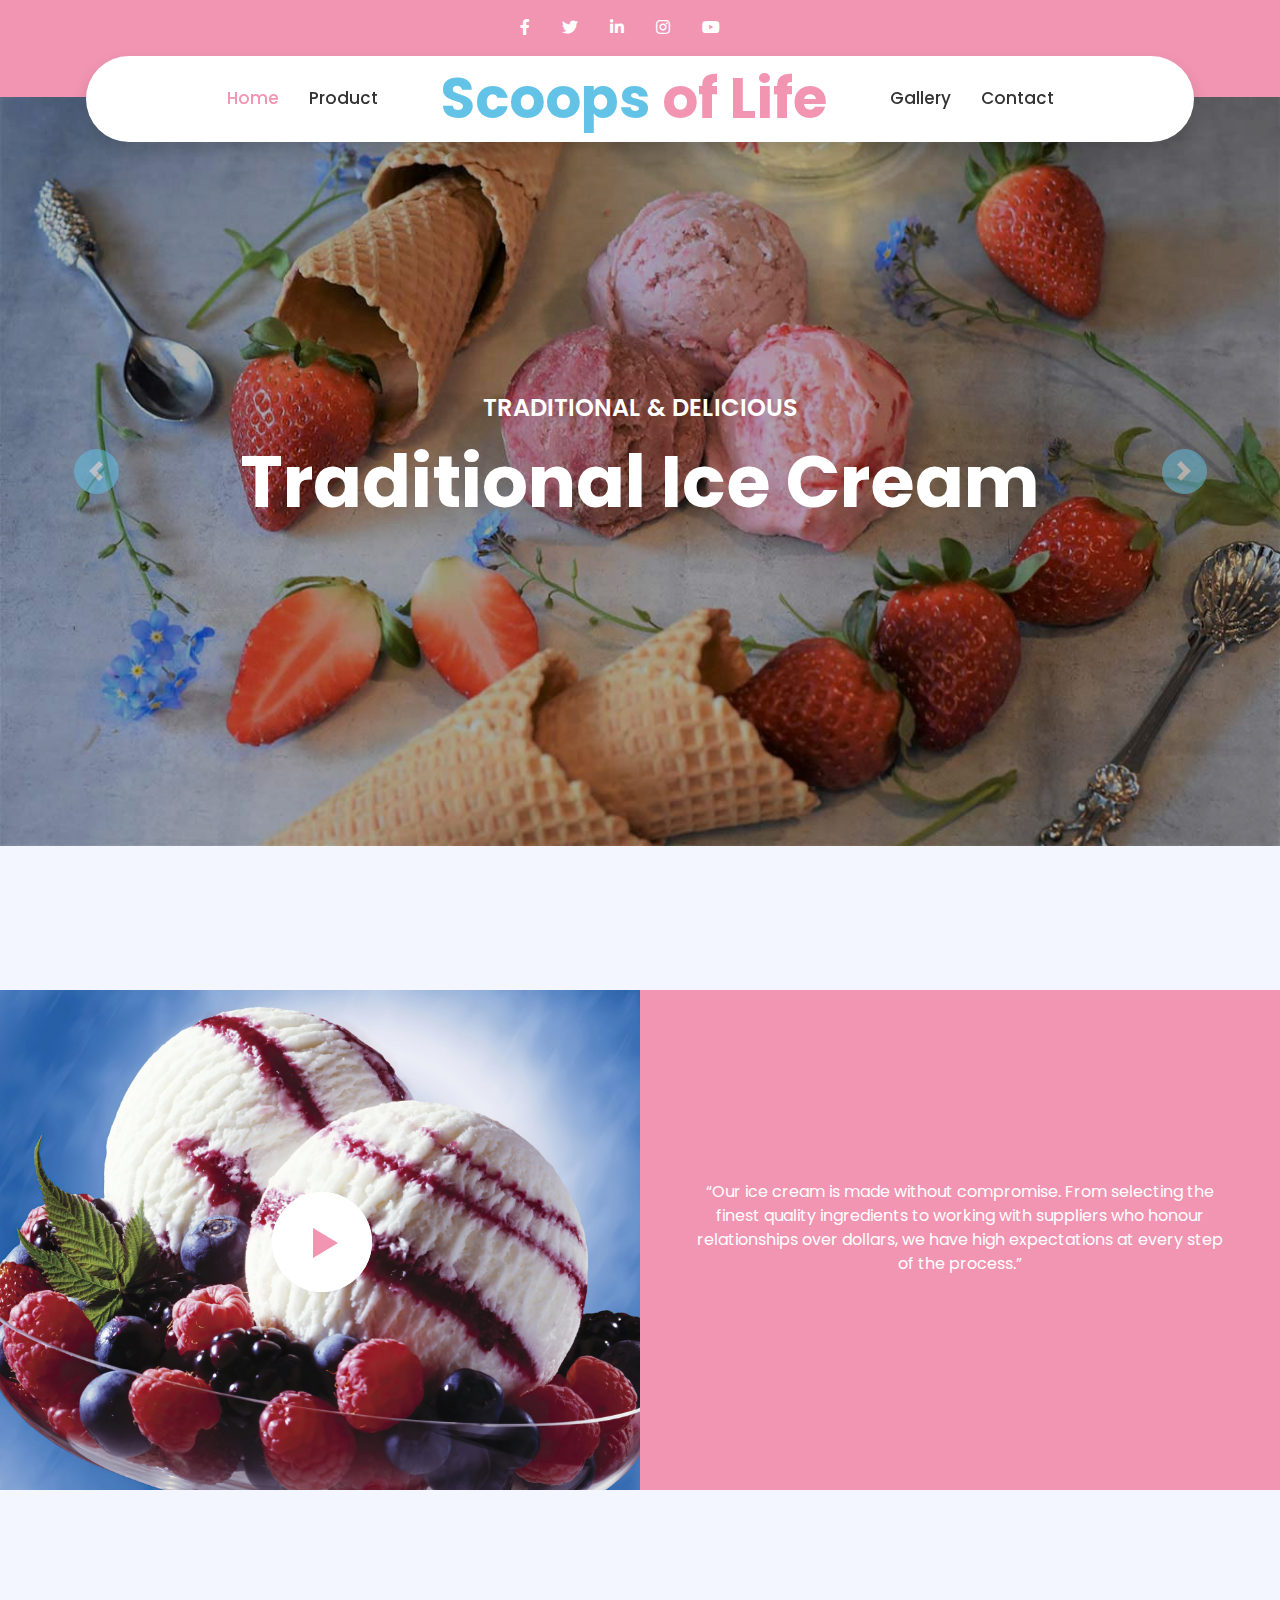
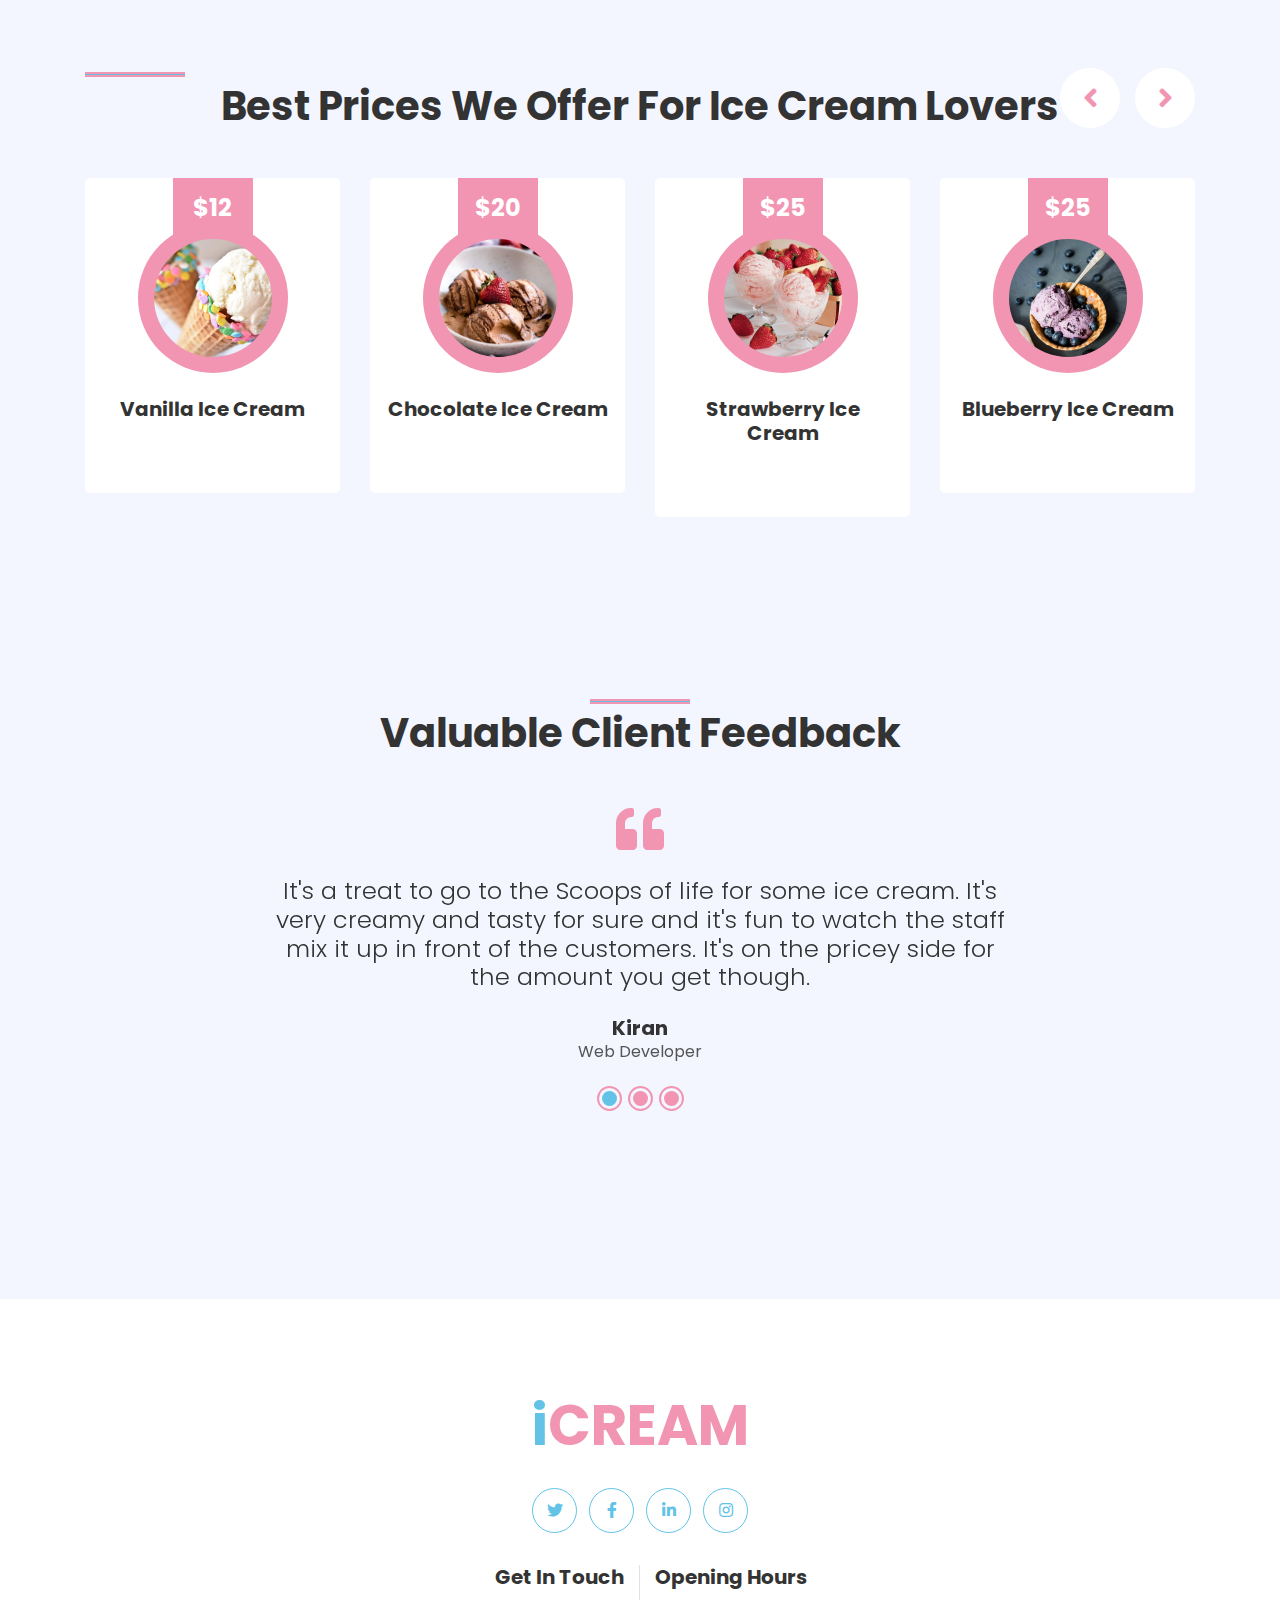
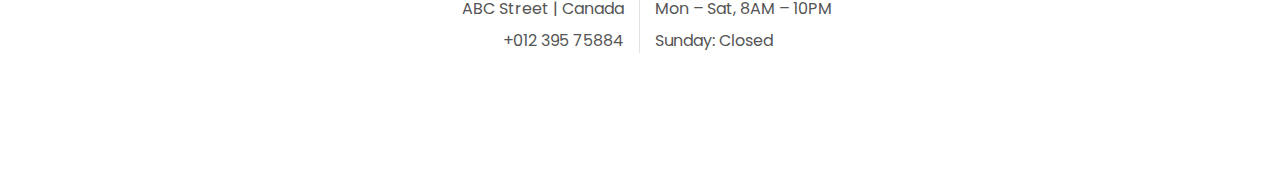
==== commit a58b2eb2: "Add files via upload" ====
--- a/index.html
+++ b/index.html
@@ -1,587 +1,316 @@
-<!DOCTYPE html>
-<html lang="en">
-
-<head>
-    <meta charset="utf-8">
-    <title>iCREAM Scoops of Life</title>
-    <meta content="width=device-width, initial-scale=1.0" name="viewport">
-    <meta content="Free HTML Templates" name="keywords">
-    <meta content="Free HTML Templates" name="description">
-
-    <!-- Favicon -->
-    <link href="img/favicon.ico" rel="icon">
-
-    <!-- Google Web Fonts -->
-    <link rel="preconnect" href="https://fonts.gstatic.com">
-    <link href="https://fonts.googleapis.com/css2?family=Poppins:wght@400;500;600;700&display=swap" rel="stylesheet">
-
-    <!-- Font Awesome -->
-    <link href="https://cdnjs.cloudflare.com/ajax/libs/font-awesome/5.10.0/css/all.min.css" rel="stylesheet">
-
-    <!-- Libraries Stylesheet -->
-    <link href="lib/owlcarousel/assets/owl.carousel.min.css" rel="stylesheet">
-    <link href="lib/lightbox/css/lightbox.min.css" rel="stylesheet">
-
-    <!-- Customized Bootstrap Stylesheet -->
-    <link href="css/style.css" rel="stylesheet">
-</head>
-
-<body>
-    <!-- Topbar Start -->
-    <div class="container-fluid bg-primary py-3 d-none d-md-block">
-        <div class="container">
-            <div class="row">
-              <!-- <div class="col-md-6 text-center text-lg-left mb-2 mb-lg-0">
-                    <div class="d-inline-flex align-items-center">
-                        <a class="text-white pr-3" href="">FAQs</a>
-                        <span class="text-white">|</span>
-                        <a class="text-white px-3" href="">Help</a>
-                        <span class="text-white">|</span>
-                        <a class="text-white pl-3" href="">Support</a>
-                    </div>
-                </div>-->
-                <div class="col-md-7 text-center text-lg-right">
-                    <div class="d-inline-flex align-items-center">
-                        <a class="text-white px-3" href="">
-                            <i class="fab fa-facebook-f"></i>
-                        </a>
-                        <a class="text-white px-3" href="">
-                            <i class="fab fa-twitter"></i>
-                        </a>
-                        <a class="text-white px-3" href="">
-                            <i class="fab fa-linkedin-in"></i>
-                        </a>
-                        <a class="text-white px-3" href="">
-                            <i class="fab fa-instagram"></i>
-                        </a>
-                        <a class="text-white pl-3" href="">
-                            <i class="fab fa-youtube"></i>
-                        </a>
-                    </div>
-                </div>
-            </div>
-        </div>
-    </div>
-    <!-- Topbar End -->
-
-
-    <!-- Navbar Start -->
-    <div class="container-fluid position-relative nav-bar p-0">
-        <div class="container-lg position-relative p-0 px-lg-3" style="z-index: 9;">
-            <nav class="navbar navbar-expand-lg bg-white navbar-light shadow p-lg-0">
-                <a href="index.html" class="navbar-brand d-block d-lg-none">
-                    <h1 class="m-0 display-4 text-primary"><span class="text-secondary">Scoops </span>of Life</h1>
-                </a>
-                <button type="button" class="navbar-toggler" data-toggle="collapse" data-target="#navbarCollapse">
-                    <span class="navbar-toggler-icon"></span>
-                </button>
-                <div class="collapse navbar-collapse justify-content-between" id="navbarCollapse">
-                    <div class="navbar-nav ml-auto py-0">
-                        <a href="index.html" class="nav-item nav-link active">Home</a>
-                       <!--<a href="about.html" class="nav-item nav-link">About</a>-->
-                        <a href="product.html" class="nav-item nav-link">Product</a>
-                    </div>
-                    <a href="index.html" class="navbar-brand mx-5 d-none d-lg-block">
-                        <h1 class="m-0 display-4 text-primary"><span class="text-secondary">Scoops </span>of Life</h1>
-                    </a>
-                    <div class="navbar-nav mr-auto py-0">
-                        <!--<a href="service.html" class="nav-item nav-link">Service</a>-->
-                        <a href="gallery.html" class="nav-item nav-link">Gallery</a>
-                        <a href="contact.html" class="nav-item nav-link">Contact</a>
-                    </div>
-                </div>
-            </nav>
-        </div>
-    </div>
-    <!-- Navbar End -->
-
-
-    <!-- Carousel Start -->
-    <div class="container-fluid p-0 mb-5 pb-5">
-        <div id="header-carousel" class="carousel slide" data-ride="carousel">
-            <div class="carousel-inner">
-                <div class="carousel-item active">
-                    <img class="w-100" src="img/carousel-1.jpg" alt="Image">
-                    <div class="carousel-caption d-flex flex-column align-items-center justify-content-center">
-                        <div class="p-3" style="max-width: 900px;">
-                            <h4 class="text-white text-uppercase mb-md-3">Traditional & Delicious</h4>
-                            <h1 class="display-3 text-white mb-md-4">Traditional Ice Cream</h1>
-                            <a href="" class="btn btn-primary py-md-3 px-md-5 mt-2">Learn More</a>
-                        </div>
-                    </div>
-                </div>
-                <div class="carousel-item">
-                    <img class="w-100" src="img/carousel-2.jpg" alt="Image">
-                    <div class="carousel-caption d-flex flex-column align-items-center justify-content-center">
-                        <div class="p-3" style="max-width: 900px;">
-                            <h4 class="text-white text-uppercase mb-md-3">Traditional & Delicious</h4>
-                            <h1 class="display-3 text-white mb-md-4">Made From Our Own Organic Milk</h1>
-                            <a href="" class="btn btn-primary py-md-3 px-md-5 mt-2">Learn More</a>
-                        </div>
-                    </div>
-                </div>
-            </div>
-            <a class="carousel-control-prev" href="#header-carousel" data-slide="prev">
-                <div class="btn btn-secondary px-0" style="width: 45px; height: 45px;">
-                    <span class="carousel-control-prev-icon mb-n1"></span>
-                </div>
-            </a>
-            <a class="carousel-control-next" href="#header-carousel" data-slide="next">
-                <div class="btn btn-secondary px-0" style="width: 45px; height: 45px;">
-                    <span class="carousel-control-next-icon mb-n1"></span>
-                </div>
-            </a>
-        </div>
-    </div>
-    <!-- Carousel End -->
-
-
-    <!-- About Start -->
-   <!--- <div class="container-fluid py-5">
-        <div class="container py-5">
-            <div class="row justify-content-center">
-                <div class="col-lg-7">
-                    <h1 class="section-title position-relative text-center mb-5">Traditional & Delicious Ice Cream Since 1950</h1>
-                </div>
-            </div>
-            <div class="row">
-                <div class="col-lg-4 py-5">
-                    <h4 class="font-weight-bold mb-3">About Us</h4>
-                    <h5 class="text-muted mb-3">Eos kasd eos dolor vero vero, lorem stet diam rebum. Ipsum amet sed vero dolor sea</h5>
-                    <p>Takimata sed vero vero no sit sed, justo clita duo no duo amet et, nonumy kasd sed dolor eos diam lorem eirmod. Amet sit amet amet no. Est nonumy sed labore eirmod sit magna. Erat at est justo sit ut. Labor diam sed ipsum et eirmod</p>
-                    <a href="" class="btn btn-secondary mt-2">Learn More</a>
-                </div>
-                <div class="col-lg-4" style="min-height: 400px;">
-                    <div class="position-relative h-100 rounded overflow-hidden">
-                        <img class="position-absolute w-100 h-100" src="img/about.jpg" style="object-fit: cover;">
-                    </div>
-                </div>
-                <div class="col-lg-4 py-5">
-                    <h4 class="font-weight-bold mb-3">Our Features</h4>
-                    <p>Invidunt lorem justo sanctus clita. Erat lorem labore ea, justo dolor lorem ipsum ut sed eos, ipsum et dolor kasd sit ea justo. Erat justo sed sed diam. Ea et erat ut sed diam sea ipsum est dolor</p>
-                    <h5 class="text-muted mb-3"><i class="fa fa-check text-secondary mr-3"></i>Eos kasd eos dolor</h5>
-                    <h5 class="text-muted mb-3"><i class="fa fa-check text-secondary mr-3"></i>Eos kasd eos dolor</h5>
-                    <h5 class="text-muted mb-3"><i class="fa fa-check text-secondary mr-3"></i>Eos kasd eos dolor</h5>
-                    <a href="" class="btn btn-primary mt-2">Learn More</a>
-                </div>
-            </div>
-        </div>
-    </div>-->
-    <!-- About End -->
-
-
-    <!-- Promotion Start -->
-    <div class="container-fluid my-5 py-5 px-0">
-        <div class="row bg-primary m-0">
-            <div class="col-md-6 px-0" style="min-height: 500px;">
-                <div class="position-relative h-100">
-                    <img class="position-absolute w-100 h-100" src="img/vidimg.jpg" style="object-fit: cover;">
-                    <button type="button" class="btn-play" data-toggle="modal"
-                        data-src="https://www.youtube.com/embed/VLi-u6faFGs" data-target="#videoModal">
-                        <span></span>
-                    </button>
-                </div>
-            </div>
-            <div class="col-md-6 py-5 py-md-0 px-0">
-                <div class="h-100 d-flex flex-column align-items-center justify-content-center text-center p-5">
-                    <!--<div class="d-flex align-items-center justify-content-center bg-white rounded-circle mb-4"
-                        style="width: 100px; height: 100px;">
-                        <h3 class="font-weight-bold text-secondary mb-0">$199</h3>
-                    </div>-->
-                    <!--<h3 class="font-weight-bold text-white mt-3 mb-4">Chocolate Ice Cream</h3>-->
-                    <p class="text-white mb-4">“Our ice cream is made without compromise. From selecting the finest quality ingredients to working with suppliers who honour relationships over dollars,
-                         we have high expectations at every step of the process.” </p>
-                    <a href="" class="btn btn-secondary py-3 px-5 mt-2">Order Now</a>
-                </div>
-            </div>
-        </div>
-    </div>
-    <!-- Promotion End -->
-
-
-    <!-- Video Modal Start -->
-    <div class="modal fade" id="videoModal" tabindex="-1" role="dialog" aria-labelledby="exampleModalLabel" aria-hidden="true">
-        <div class="modal-dialog" role="document">
-            <div class="modal-content">
-                <div class="modal-body">
-                    <button type="button" class="close" data-dismiss="modal" aria-label="Close">
-                        <span aria-hidden="true">&times;</span>
-                    </button>        
-                    <!-- 16:9 aspect ratio -->
-                    <div class="embed-responsive embed-responsive-16by9">
-                        <iframe class="embed-responsive-item" src="" id="video"  allowscriptaccess="always" allow="autoplay"></iframe>
-                    </div>
-                </div>
-            </div>
-        </div>
-    </div>
-    <!-- Video Modal End -->
-
-
-    <!-- Services Start -->
-   <!--<div class="container-fluid py-5">
-        <div class="container py-5">
-            <div class="row">
-                <div class="col-lg-6">
-                    <h1 class="section-title position-relative mb-5">Best Services We Provide For Our Clients</h1>
-                </div>
-                <div class="col-lg-6 mb-5 mb-lg-0 pb-5 pb-lg-0"></div>
-            </div>
-            <div class="row">
-                <div class="col-12">
-                    <div class="owl-carousel service-carousel">
-                        <div class="service-item">
-                            <div class="service-img mx-auto">
-                                <img class="rounded-circle w-100 h-100 bg-light p-3" src="img/service-1.jpg" style="object-fit: cover;">
-                            </div>
-                            <div class="position-relative text-center bg-light rounded p-4 pb-5" style="margin-top: -75px;">
-                                <h5 class="font-weight-semi-bold mt-5 mb-3 pt-5">Quality Maintain</h5>
-                                <p>Dolor nonumy sed eos sed lorem diam amet eos magna. Dolor kasd lorem duo stet kasd justo</p>
-                                <a href="" class="border-bottom border-secondary text-decoration-none text-secondary">Learn More</a>
-                            </div>
-                        </div>
-                        <div class="service-item">
-                            <div class="service-img mx-auto">
-                                <img class="rounded-circle w-100 h-100 bg-light p-3" src="img/service-2.jpg" style="object-fit: cover;">
-                            </div>
-                            <div class="position-relative text-center bg-light rounded p-4 pb-5" style="margin-top: -75px;">
-                                <h5 class="font-weight-semi-bold mt-5 mb-3 pt-5">Individual Approach</h5>
-                                <p>Dolor nonumy sed eos sed lorem diam amet eos magna. Dolor kasd lorem duo stet kasd justo</p>
-                                <a href="" class="border-bottom border-secondary text-decoration-none text-secondary">Learn More</a>
-                            </div>
-                        </div>
-                        <div class="service-item">
-                            <div class="service-img mx-auto">
-                                <img class="rounded-circle w-100 h-100 bg-light p-3" src="img/service-3.jpg" style="object-fit: cover;">
-                            </div>
-                            <div class="position-relative text-center bg-light rounded p-4 pb-5" style="margin-top: -75px;">
-                                <h5 class="font-weight-semi-bold mt-5 mb-3 pt-5">Celebration Ice Cream</h5>
-                                <p>Dolor nonumy sed eos sed lorem diam amet eos magna. Dolor kasd lorem duo stet kasd justo</p>
-                                <a href="" class="border-bottom border-secondary text-decoration-none text-secondary">Learn More</a>
-                            </div>
-                        </div>
-                        <div class="service-item">
-                            <div class="service-img mx-auto">
-                                <img class="rounded-circle w-100 h-100 bg-light p-3" src="img/service-4.jpg" style="object-fit: cover;">
-                            </div>
-                            <div class="position-relative text-center bg-light rounded p-4 pb-5" style="margin-top: -75px;">
-                                <h5 class="font-weight-semi-bold mt-5 mb-3 pt-5">Delivery To Any Point</h5>
-                                <p>Dolor nonumy sed eos sed lorem diam amet eos magna. Dolor kasd lorem duo stet kasd justo</p>
-                                <a href="" class="border-bottom border-secondary text-decoration-none text-secondary">Learn More</a>
-                            </div>
-                        </div>
-                    </div>
-                </div>
-            </div>
-        </div>
-    </div>-->
-    <!-- Services End -->
-
-
-    <!-- Portfolio Start -->
-    <!--<div class="container-fluid my-5 py-5 px-0">
-        <div class="row justify-content-center m-0">
-            <div class="col-lg-5">
-                <h1 class="section-title position-relative text-center mb-5">Delicious Ice Cream Made From Our Very Own Organic Milk</h1>
-            </div>
-        </div>
-        <div class="row m-0 portfolio-container">
-            <div class="col-lg-4 col-md-6 p-0 portfolio-item">
-                <div class="position-relative overflow-hidden">
-                    <img class="img-fluid w-100" src="img/portfolio-1.jpg" alt="">
-                    <a class="portfolio-btn" href="img/portfolio-1.jpg" data-lightbox="portfolio">
-                        <i class="fa fa-plus text-primary" style="font-size: 60px;"></i>
-                    </a>
-                </div>
-            </div>
-            <div class="col-lg-4 col-md-6 p-0 portfolio-item">
-                <div class="position-relative overflow-hidden">
-                    <img class="img-fluid w-100" src="img/portfolio-2.jpg" alt="">
-                    <a class="portfolio-btn" href="img/portfolio-2.jpg" data-lightbox="portfolio">
-                        <i class="fa fa-plus text-primary" style="font-size: 60px;"></i>
-                    </a>
-                </div>
-            </div>
-            <div class="col-lg-4 col-md-6 p-0 portfolio-item">
-                <div class="position-relative overflow-hidden">
-                    <img class="img-fluid w-100" src="img/portfolio-3.jpg" alt="">
-                    <a class="portfolio-btn" href="img/portfolio-3.jpg" data-lightbox="portfolio">
-                        <i class="fa fa-plus text-primary" style="font-size: 60px;"></i>
-                    </a>
-                </div>
-            </div>
-            <div class="col-lg-4 col-md-6 p-0 portfolio-item">
-                <div class="position-relative overflow-hidden">
-                    <img class="img-fluid w-100" src="img/portfolio-4.jpg" alt="">
-                    <a class="portfolio-btn" href="img/portfolio-4.jpg" data-lightbox="portfolio">
-                        <i class="fa fa-plus text-primary" style="font-size: 60px;"></i>
-                    </a>
-                </div>
-            </div>
-            <div class="col-lg-4 col-md-6 p-0 portfolio-item">
-                <div class="position-relative overflow-hidden">
-                    <img class="img-fluid w-100" src="img/portfolio-5.jpg" alt="">
-                    <a class="portfolio-btn" href="img/portfolio-5.jpg" data-lightbox="portfolio">
-                        <i class="fa fa-plus text-primary" style="font-size: 60px;"></i>
-                    </a>
-                </div>
-            </div>
-            <div class="col-lg-4 col-md-6 p-0 portfolio-item">
-                <div class="position-relative overflow-hidden">
-                    <img class="img-fluid w-100" src="img/portfolio-6.jpg" alt="">
-                    <a class="portfolio-btn" href="img/portfolio-6.jpg" data-lightbox="portfolio">
-                        <i class="fa fa-plus text-primary" style="font-size: 60px;"></i>
-                    </a>
-                </div>
-            </div>
-        </div>
-    </div>-->
-    <!-- Portfolio End -->
-    <!-- Products Start -->
-    <div class="container-fluid py-5">
-        <div class="container py-5">
-            <div class="row">
-                <div class="col-lg-12">
-                    <h1 class="section-title position-relative mb-5" id="bestoffer">Best Prices We Offer For Ice Cream Lovers</h1>
-                </div>
-                <div class="col-lg-6 mb-5 mb-lg-0 pb-5 pb-lg-0"></div>
-            </div>
-            <div class="row">
-                <div class="col-12">
-                    <div class="owl-carousel product-carousel">
-                        <div class="product-item d-flex flex-column align-items-center text-center bg-light rounded py-5 px-3">
-                            <div class="bg-primary mt-n5 py-3" style="width: 80px;">
-                                <h4 class="font-weight-bold text-white mb-0">$12</h4>
-                            </div>
-                            <div class="position-relative bg-primary rounded-circle mt-n3 mb-4 p-3" style="width: 150px; height: 150px;">
-                                <img class="rounded-circle w-100 h-100" src="img/ice.webp" style="object-fit: cover;">
-                            </div>
-                            <h5 class="font-weight-bold mb-4">Vanilla Ice Cream</h5>
-                            <a href="" class="btn btn-sm btn-secondary">Order Now</a>
-                        </div>
-                        <div class="product-item d-flex flex-column align-items-center text-center bg-light rounded py-5 px-3">
-                            <div class="bg-primary mt-n5 py-3" style="width: 80px;">
-                                <h4 class="font-weight-bold text-white mb-0">$20</h4>
-                            </div>
-                            <div class="position-relative bg-primary rounded-circle mt-n3 mb-4 p-3" style="width: 150px; height: 150px;">
-                                <img class="rounded-circle w-100 h-100" src="img/ice2.jpg" style="object-fit: cover;">
-                            </div>
-                            <h5 class="font-weight-bold mb-4">Chocolate Ice Cream</h5>
-                            <a href="" class="btn btn-sm btn-secondary">Order Now</a>
-                        </div>
-                        <div class="product-item d-flex flex-column align-items-center text-center bg-light rounded py-5 px-3">
-                            <div class="bg-primary mt-n5 py-3" style="width: 80px;">
-                                <h4 class="font-weight-bold text-white mb-0">$25</h4>
-                            </div>
-                            <div class="position-relative bg-primary rounded-circle mt-n3 mb-4 p-3" style="width: 150px; height: 150px;">
-                                <img class="rounded-circle w-100 h-100" src="img/ice3.jpg" style="object-fit: cover;">
-                            </div>
-                            <h5 class="font-weight-bold mb-4">Strawberry Ice Cream</h5>
-                            <a href="" class="btn btn-sm btn-secondary">Order Now</a>
-                        </div>
-                        <div class="product-item d-flex flex-column align-items-center text-center bg-light rounded py-5 px-3">
-                            <div class="bg-primary mt-n5 py-3" style="width: 80px;">
-                                <h4 class="font-weight-bold text-white mb-0">$25</h4>
-                            </div>
-                            <div class="position-relative bg-primary rounded-circle mt-n3 mb-4 p-3" style="width: 150px; height: 150px;">
-                                <img class="rounded-circle w-100 h-100" src="img/ice4.jpg" style="object-fit: cover;">
-                            </div>
-                            <h5 class="font-weight-bold mb-4">Blueberry Ice Cream</h5>
-                            <a href="" class="btn btn-sm btn-secondary">Order Now</a>
-                        </div>
-                        <div class="product-item d-flex flex-column align-items-center text-center bg-light rounded py-5 px-3">
-                            <div class="bg-primary mt-n5 py-3" style="width: 80px;">
-                                <h4 class="font-weight-bold text-white mb-0">$15</h4>
-                            </div>
-                            <div class="position-relative bg-primary rounded-circle mt-n3 mb-4 p-3" style="width: 150px; height: 150px;">
-                                <img class="rounded-circle w-100 h-100" src="img/ice5.jpg" style="object-fit: cover;">
-                            </div>
-                            <h5 class="font-weight-bold mb-4">Pista Ice Cream</h5>
-                            <a href="" class="btn btn-sm btn-secondary">Order Now</a>
-                        </div>
-                    </div>
-                </div>
-            </div>
-        </div>
-    </div>
-    <!-- Products End -->
-
-
-    <!-- Team Start -->
-    <!--<div class="container-fluid py-5">
-        <div class="container py-5">
-            <div class="row">
-                <div class="col-lg-6">
-                    <h1 class="section-title position-relative mb-5">Experienced & Most Famous Ice Cream Chefs</h1>
-                </div>
-                <div class="col-lg-6 mb-5 mb-lg-0 pb-5 pb-lg-0"></div>
-            </div>
-            <div class="row">
-                <div class="col-12">
-                    <div class="owl-carousel team-carousel">
-                        <div class="team-item">
-                            <div class="team-img mx-auto">
-                                <img class="rounded-circle w-100 h-100" src="img/team-1.jpg" style="object-fit: cover;">
-                            </div>
-                            <div class="position-relative text-center bg-light rounded px-4 py-5" style="margin-top: -100px;">
-                                <h3 class="font-weight-bold mt-5 mb-3 pt-5">Full Name</h3>
-                                <h6 class="text-uppercase text-muted mb-4">Designation</h6>
-                                <div class="d-flex justify-content-center pt-1">
-                                    <a class="btn btn-outline-secondary btn-social mr-2" href="#"><i class="fab fa-twitter"></i></a>
-                                    <a class="btn btn-outline-secondary btn-social mr-2" href="#"><i class="fab fa-facebook-f"></i></a>
-                                    <a class="btn btn-outline-secondary btn-social mr-2" href="#"><i class="fab fa-linkedin-in"></i></a>
-                                </div>
-                            </div>
-                        </div>
-                        <div class="team-item">
-                            <div class="team-img mx-auto">
-                                <img class="rounded-circle w-100 h-100" src="img/team-2.jpg" style="object-fit: cover;">
-                            </div>
-                            <div class="position-relative text-center bg-light rounded px-4 py-5" style="margin-top: -100px;">
-                                <h3 class="font-weight-bold mt-5 mb-3 pt-5">Full Name</h3>
-                                <h6 class="text-uppercase text-muted mb-4">Designation</h6>
-                                <div class="d-flex justify-content-center pt-1">
-                                    <a class="btn btn-outline-secondary btn-social mr-2" href="#"><i class="fab fa-twitter"></i></a>
-                                    <a class="btn btn-outline-secondary btn-social mr-2" href="#"><i class="fab fa-facebook-f"></i></a>
-                                    <a class="btn btn-outline-secondary btn-social mr-2" href="#"><i class="fab fa-linkedin-in"></i></a>
-                                </div>
-                            </div>
-                        </div>
-                        <div class="team-item">
-                            <div class="team-img mx-auto">
-                                <img class="rounded-circle w-100 h-100" src="img/team-3.jpg" style="object-fit: cover;">
-                            </div>
-                            <div class="position-relative text-center bg-light rounded px-4 py-5" style="margin-top: -100px;">
-                                <h3 class="font-weight-bold mt-5 mb-3 pt-5">Full Name</h3>
-                                <h6 class="text-uppercase text-muted mb-4">Designation</h6>
-                                <div class="d-flex justify-content-center pt-1">
-                                    <a class="btn btn-outline-secondary btn-social mr-2" href="#"><i class="fab fa-twitter"></i></a>
-                                    <a class="btn btn-outline-secondary btn-social mr-2" href="#"><i class="fab fa-facebook-f"></i></a>
-                                    <a class="btn btn-outline-secondary btn-social mr-2" href="#"><i class="fab fa-linkedin-in"></i></a>
-                                </div>
-                            </div>
-                        </div>
-                        <div class="team-item">
-                            <div class="team-img mx-auto">
-                                <img class="rounded-circle w-100 h-100" src="img/team-4.jpg" style="object-fit: cover;">
-                            </div>
-                            <div class="position-relative text-center bg-light rounded px-4 py-5" style="margin-top: -100px;">
-                                <h3 class="font-weight-bold mt-5 mb-3 pt-5">Full Name</h3>
-                                <h6 class="text-uppercase text-muted mb-4">Designation</h6>
-                                <div class="d-flex justify-content-center pt-1">
-                                    <a class="btn btn-outline-secondary btn-social mr-2" href="#"><i class="fab fa-twitter"></i></a>
-                                    <a class="btn btn-outline-secondary btn-social mr-2" href="#"><i class="fab fa-facebook-f"></i></a>
-                                    <a class="btn btn-outline-secondary btn-social mr-2" href="#"><i class="fab fa-linkedin-in"></i></a>
-                                </div>
-                            </div>
-                        </div>
-                    </div>
-                </div>
-            </div>
-        </div>
-    </div>-->
-    <!-- Team End -->
-
-
-    <!-- Testimonial Start -->
-    <div class="container-fluid py-5">
-        <div class="container py-5">
-            <div class="row justify-content-center">
-                <div class="col-lg-6">
-                    <h1 class="section-title position-relative text-center mb-5">Valuable Client Feedback</h1>
-                </div>
-            </div>
-            <div class="row justify-content-center">
-                <div class="col-lg-8">
-                    <div class="owl-carousel testimonial-carousel">
-                        <div class="text-center">
-                            <i class="fa fa-3x fa-quote-left text-primary mb-4"></i>
-                            <h4 class="font-weight-light mb-4">It's a treat to go to the Scoops of life  for some ice cream.
-                                 It's very creamy and tasty for sure and it's fun to watch the staff mix it up in front of the customers. It's on the pricey side for the amount you get though.</h4>
-                            <!--<img class="img-fluid mx-auto mb-3" src="img/testimonial-1.jpg" alt="">-->
-                            <h5 class="font-weight-bold m-0">Kiran</h5>
-                            <span>Web Developer</span>
-                        </div>
-                        <div class="text-center">
-                            <i class="fa fa-3x fa-quote-left text-primary mb-4"></i>
-                            <h4 class="font-weight-light mb-4"> Nice riche flavours which you could chose from a wide range of flavours.</h4>
-                            <!--<img class="img-fluid mx-auto mb-3" src="img/testimonial-2.jpg" alt="">-->
-                            <h5 class="font-weight-bold m-0">Muskan</h5>
-                            <span>Teacher</span>
-                        </div>
-                        <div class="text-center">
-                            <i class="fa fa-3x fa-quote-left text-primary mb-4"></i>
-                            <h4 class="font-weight-light mb-4">I ended up with having the best Ice Cream sugar cone that I've ever had. Loved it.</h4>
-                            <!--<img class="img-fluid mx-auto mb-3" src="img/testimonial-3.jpg" alt="">-->
-                            <h5 class="font-weight-bold m-0">Ash</h5>
-                            <span>Doctor</span>
-                        </div>
-                    </div>
-                </div>
-            </div>
-        </div>
-    </div>
-    <!-- Testimonial End -->
-
-
-    <!-- Footer Start -->
-    <div class="container-fluid footer bg-light py-5" style="margin-top: 90px;">
-        <div class="container text-center py-5">
-            <div class="row">
-                <div class="col-12 mb-4">
-                    <a href="index.html" class="navbar-brand m-0">
-                        <h1 class="m-0 mt-n2 display-4 text-primary"><span class="text-secondary">i</span>CREAM</h1>
-                    </a>
-                </div>
-                <div class="col-12 mb-4">
-                    <a class="btn btn-outline-secondary btn-social mr-2" href="#"><i class="fab fa-twitter"></i></a>
-                    <a class="btn btn-outline-secondary btn-social mr-2" href="#"><i class="fab fa-facebook-f"></i></a>
-                    <a class="btn btn-outline-secondary btn-social mr-2" href="#"><i class="fab fa-linkedin-in"></i></a>
-                    <a class="btn btn-outline-secondary btn-social" href="#"><i class="fab fa-instagram"></i></a>
-                </div>
-                <div class="col-12 mt-2 mb-4">
-                    <div class="row">
-                        <div class="col-sm-6 text-center text-sm-right border-right mb-3 mb-sm-0">
-                            <h5 class="font-weight-bold mb-2">Get In Touch</h5>
-                            <p class="mb-2">ABC Street | Canada</p>
-                            <p class="mb-0">+012 395 75884</p>
-                        </div>
-                        <div class="col-sm-6 text-center text-sm-left">
-                            <h5 class="font-weight-bold mb-2">Opening Hours</h5>
-                            <p class="mb-2">Mon – Sat, 8AM – 10PM</p>
-                            <p class="mb-0">Sunday: Closed</p>
-                        </div>
-                    </div>
-                </div>
-                <div class="col-12">
-                   <!--<p class="m-0">&copy; <a href="#">Domain</a>. Al <a href="https://htmlcodex.com">HTML Codex</a>-->
-                    </p>
-                </div>
-            </div>
-        </div>
-    </div>
-    <!-- Footer End -->
-
-
-    <!-- Back to Top -->
-    <a href="#" class="btn btn-secondary px-2 back-to-top"><i class="fa fa-angle-double-up"></i></a>
-
-
-    <!-- JavaScript Libraries -->
-    <script src="https://code.jquery.com/jquery-3.4.1.min.js"></script>
-    <script src="https://stackpath.bootstrapcdn.com/bootstrap/4.4.1/js/bootstrap.bundle.min.js"></script>
-    <script src="lib/easing/easing.min.js"></script>
-    <script src="lib/waypoints/waypoints.min.js"></script>
-    <script src="lib/owlcarousel/owl.carousel.min.js"></script>
-    <script src="lib/isotope/isotope.pkgd.min.js"></script>
-    <script src="lib/lightbox/js/lightbox.min.js"></script>
-
-    <!-- Contact Javascript File -->
-    <script src="mail/jqBootstrapValidation.min.js"></script>
-    <script src="mail/contact.js"></script>
-
-    <!-- Template Javascript -->
-    <script src="js/main.js"></script>
-</body>
-
+<!DOCTYPE html>
+<html lang="en">
+
+<head>
+    <meta charset="utf-8">
+    <title>Scoops of Life</title>
+    <meta content="width=device-width, initial-scale=1.0" name="viewport">
+    <meta content="Free HTML Templates" name="keywords">
+    <meta content="Free HTML Templates" name="description">
+
+    <!-- Favicon -->
+    <link href="img/favicon.ico" rel="icon">
+
+    <!-- Google Web Fonts -->
+    <link rel="preconnect" href="https://fonts.gstatic.com">
+    <link href="https://fonts.googleapis.com/css2?family=Poppins:wght@400;500;600;700&display=swap" rel="stylesheet">
+
+    <!-- Font Awesome -->
+    <link href="https://cdnjs.cloudflare.com/ajax/libs/font-awesome/5.10.0/css/all.min.css" rel="stylesheet">
+
+    <!-- Libraries Stylesheet -->
+    <link href="lib/owlcarousel/assets/owl.carousel.min.css" rel="stylesheet">
+    <link href="lib/lightbox/css/lightbox.min.css" rel="stylesheet">
+
+    <!-- Customized Bootstrap Stylesheet -->
+    <link href="css/style.css" rel="stylesheet">
+</head>
+
+<body>
+    <!-- Topbar Start -->
+    <div class="container-fluid bg-primary py-3 d-none d-md-block">
+        <div class="container">
+            <div class="row">
+                <div class="col-md-7 text-center text-lg-right">
+                    <div class="d-inline-flex align-items-center">
+                        <a class="text-white px-3" href="">
+                            <i class="fab fa-facebook-f"></i>
+                        </a>
+                        <a class="text-white px-3" href="">
+                            <i class="fab fa-twitter"></i>
+                        </a>
+                        <a class="text-white px-3" href="">
+                            <i class="fab fa-linkedin-in"></i>
+                        </a>
+                        <a class="text-white px-3" href="">
+                            <i class="fab fa-instagram"></i>
+                        </a>
+                        <a class="text-white pl-3" href="">
+                            <i class="fab fa-youtube"></i>
+                        </a>
+                    </div>
+                </div>
+            </div>
+        </div>
+    </div>
+    <!-- Topbar End -->
+
+
+    <!-- Navbar Start -->
+    <div class="container-fluid position-relative nav-bar p-0">
+        <div class="container-lg position-relative p-0 px-lg-3" style="z-index: 9;">
+            <nav class="navbar navbar-expand-lg bg-white navbar-light shadow p-lg-0">
+                <a href="index.html" class="navbar-brand d-block d-lg-none">
+                    <h1 class="m-0 display-4 text-primary"><span class="text-secondary">Scoops </span>of Life</h1>
+                </a>
+                <button type="button" class="navbar-toggler" data-toggle="collapse" data-target="#navbarCollapse">
+                    <span class="navbar-toggler-icon"></span>
+                </button>
+                <div class="collapse navbar-collapse justify-content-between" id="navbarCollapse">
+                    <div class="navbar-nav ml-auto py-0">
+                        <a href="index.html" class="nav-item nav-link active">Home</a>
+                        <a href="product.html" class="nav-item nav-link">Product</a>
+                    </div>
+                    <a href="index.html" class="navbar-brand mx-5 d-none d-lg-block">
+                        <h1 class="m-0 display-4 text-primary"><span class="text-secondary">Scoops </span>of Life</h1>
+                    </a>
+                    <div class="navbar-nav mr-auto py-0">
+                        <a href="gallery.html" class="nav-item nav-link">Gallery</a>
+                        <a href="contact.html" class="nav-item nav-link">Contact</a>
+                    </div>
+                </div>
+            </nav>
+        </div>
+    </div>
+    <!-- Navbar End -->
+    <!-- Carousel Start -->
+    <div class="container-fluid p-0 mb-5 pb-5">
+        <div id="header-carousel" class="carousel slide" data-ride="carousel">
+            <div class="carousel-inner">
+                <div class="carousel-item active">
+                    <img class="w-100" src="img/carousel-1.jpg" alt="Image">
+                    <div class="carousel-caption d-flex flex-column align-items-center justify-content-center">
+                        <div class="p-3" style="max-width: 900px;">
+                            <h4 class="text-white text-uppercase mb-md-3">Traditional & Delicious</h4>
+                            <h1 class="display-3 text-white mb-md-4">Traditional Ice Cream</h1>
+                        </div>
+                    </div>
+                </div>
+                <div class="carousel-item">
+                    <img class="w-100" src="img/carousel-2.jpg" alt="Image">
+                    <div class="carousel-caption d-flex flex-column align-items-center justify-content-center">
+                        <div class="p-3" style="max-width: 900px;">
+                            <h4 class="text-white text-uppercase mb-md-3">Traditional & Delicious</h4>
+                            <h1 class="display-3 text-white mb-md-4">Made From Our Own Organic Milk</h1>
+                            <a href="" class="btn btn-primary py-md-3 px-md-5 mt-2">Learn More</a>
+                        </div>
+                    </div>
+                </div>
+            </div>
+            <a class="carousel-control-prev" href="#header-carousel" data-slide="prev">
+                <div class="btn btn-secondary px-0" style="width: 45px; height: 45px;">
+                    <span class="carousel-control-prev-icon mb-n1"></span>
+                </div>
+            </a>
+            <a class="carousel-control-next" href="#header-carousel" data-slide="next">
+                <div class="btn btn-secondary px-0" style="width: 45px; height: 45px;">
+                    <span class="carousel-control-next-icon mb-n1"></span>
+                </div>
+            </a>
+        </div>
+    </div>
+    <!-- Carousel End -->
+    <!-- Promotion Start -->
+    <div class="container-fluid my-5 py-5 px-0">
+        <div class="row bg-primary m-0">
+            <div class="col-md-6 px-0" style="min-height: 500px;">
+                <div class="position-relative h-100">
+                    <img class="position-absolute w-100 h-100" src="img/vidimg.jpg" style="object-fit: cover;">
+                    <button type="button" class="btn-play" data-toggle="modal"
+                        data-src="https://www.youtube.com/embed/VLi-u6faFGs" data-target="#videoModal">
+                        <span></span>
+                    </button>
+                </div>
+            </div>
+            <div class="col-md-6 py-5 py-md-0 px-0">
+                <div class="h-100 d-flex flex-column align-items-center justify-content-center text-center p-5">
+                    <p class="text-white mb-4">“Our ice cream is made without compromise. From selecting the finest quality ingredients to working with suppliers who honour relationships over dollars,
+                         we have high expectations at every step of the process.” </p>
+    
+                </div>
+            </div>
+        </div>
+    </div>
+    <!-- Promotion End -->
+    <!-- Video Modal Start -->
+    <div class="modal fade" id="videoModal" tabindex="-1" role="dialog" aria-labelledby="exampleModalLabel" aria-hidden="true">
+        <div class="modal-dialog" role="document">
+            <div class="modal-content">
+                <div class="modal-body">
+                    <button type="button" class="close" data-dismiss="modal" aria-label="Close">
+                        <span aria-hidden="true">&times;</span>
+                    </button>        
+                    <!-- 16:9 aspect ratio -->
+                    <div class="embed-responsive embed-responsive-16by9">
+                        <iframe class="embed-responsive-item" src="" id="video"  allowscriptaccess="always" allow="autoplay"></iframe>
+                    </div>
+                </div>
+            </div>
+        </div>
+    </div>
+    <!-- Video Modal End -->
+    <!-- Products Start -->
+    <div class="container-fluid py-5">
+        <div class="container py-5">
+            <div class="row">
+                <div class="col-lg-12">
+                    <h1 class="section-title position-relative mb-5" id="bestoffer">Best Prices We Offer For Ice Cream Lovers</h1>
+                </div>
+                <div class="col-lg-6 mb-5 mb-lg-0 pb-5 pb-lg-0"></div>
+            </div>
+            <div class="row">
+                <div class="col-12">
+                    <div class="owl-carousel product-carousel">
+                        <div class="product-item d-flex flex-column align-items-center text-center bg-light rounded py-5 px-3">
+                            <div class="bg-primary mt-n5 py-3" style="width: 80px;">
+                                <h4 class="font-weight-bold text-white mb-0">$12</h4>
+                            </div>
+                            <div class="position-relative bg-primary rounded-circle mt-n3 mb-4 p-3" style="width: 150px; height: 150px;">
+                                <img class="rounded-circle w-100 h-100" src="img/ice.webp" style="object-fit: cover;">
+                            </div>
+                            <h5 class="font-weight-bold mb-4">Vanilla Ice Cream</h5>
+                        </div>
+                        <div class="product-item d-flex flex-column align-items-center text-center bg-light rounded py-5 px-3">
+                            <div class="bg-primary mt-n5 py-3" style="width: 80px;">
+                                <h4 class="font-weight-bold text-white mb-0">$20</h4>
+                            </div>
+                            <div class="position-relative bg-primary rounded-circle mt-n3 mb-4 p-3" style="width: 150px; height: 150px;">
+                                <img class="rounded-circle w-100 h-100" src="img/ice2.jpg" style="object-fit: cover;">
+                            </div>
+                            <h5 class="font-weight-bold mb-4">Chocolate Ice Cream</h5>
+                        </div>
+                        <div class="product-item d-flex flex-column align-items-center text-center bg-light rounded py-5 px-3">
+                            <div class="bg-primary mt-n5 py-3" style="width: 80px;">
+                                <h4 class="font-weight-bold text-white mb-0">$25</h4>
+                            </div>
+                            <div class="position-relative bg-primary rounded-circle mt-n3 mb-4 p-3" style="width: 150px; height: 150px;">
+                                <img class="rounded-circle w-100 h-100" src="img/ice3.jpg" style="object-fit: cover;">
+                            </div>
+                            <h5 class="font-weight-bold mb-4">Strawberry Ice Cream</h5>
+                        </div>
+                        <div class="product-item d-flex flex-column align-items-center text-center bg-light rounded py-5 px-3">
+                            <div class="bg-primary mt-n5 py-3" style="width: 80px;">
+                                <h4 class="font-weight-bold text-white mb-0">$25</h4>
+                            </div>
+                            <div class="position-relative bg-primary rounded-circle mt-n3 mb-4 p-3" style="width: 150px; height: 150px;">
+                                <img class="rounded-circle w-100 h-100" src="img/ice4.jpg" style="object-fit: cover;">
+                            </div>
+                            <h5 class="font-weight-bold mb-4">Blueberry Ice Cream</h5>
+                        </div>
+                        <div class="product-item d-flex flex-column align-items-center text-center bg-light rounded py-5 px-3">
+                            <div class="bg-primary mt-n5 py-3" style="width: 80px;">
+                                <h4 class="font-weight-bold text-white mb-0">$15</h4>
+                            </div>
+                            <div class="position-relative bg-primary rounded-circle mt-n3 mb-4 p-3" style="width: 150px; height: 150px;">
+                                <img class="rounded-circle w-100 h-100" src="img/ice5.jpg" style="object-fit: cover;">
+                            </div>
+                            <h5 class="font-weight-bold mb-4">Pista Ice Cream</h5>
+                        </div>
+                    </div>
+                </div>
+            </div>
+        </div>
+    </div>
+    <!-- Products End -->
+    <!-- Testimonial Start -->
+    <div class="container-fluid py-5">
+        <div class="container py-5">
+            <div class="row justify-content-center">
+                <div class="col-lg-6">
+                    <h1 class="section-title position-relative text-center mb-5">Valuable Client Feedback</h1>
+                </div>
+            </div>
+            <div class="row justify-content-center">
+                <div class="col-lg-8">
+                    <div class="owl-carousel testimonial-carousel">
+                        <div class="text-center">
+                            <i class="fa fa-3x fa-quote-left text-primary mb-4"></i>
+                            <h4 class="font-weight-light mb-4">It's a treat to go to the Scoops of life  for some ice cream.
+                                 It's very creamy and tasty for sure and it's fun to watch the staff mix it up in front of the customers. It's on the pricey side for the amount you get though.</h4>
+                            <h5 class="font-weight-bold m-0">Kiran</h5>
+                            <span>Web Developer</span>
+                        </div>
+                        <div class="text-center">
+                            <i class="fa fa-3x fa-quote-left text-primary mb-4"></i>
+                            <h4 class="font-weight-light mb-4"> Nice riche flavours which you could chose from a wide range of flavours.</h4>
+                            <h5 class="font-weight-bold m-0">Muskan</h5>
+                            <span>Teacher</span>
+                        </div>
+                        <div class="text-center">
+                            <i class="fa fa-3x fa-quote-left text-primary mb-4"></i>
+                            <h4 class="font-weight-light mb-4">I ended up with having the best Ice Cream sugar cone that I've ever had. Loved it.</h4>
+                            <h5 class="font-weight-bold m-0">Ash</h5>
+                            <span>Doctor</span>
+                        </div>
+                    </div>
+                </div>
+            </div>
+        </div>
+    </div>
+    <!-- Testimonial End -->
+
+
+    <!-- Footer Start -->
+    <div class="container-fluid footer bg-light py-5" style="margin-top: 90px;">
+        <div class="container text-center py-5">
+            <div class="row">
+                <div class="col-12 mb-4">
+                    <a href="index.html" class="navbar-brand m-0">
+                        <h1 class="m-0 mt-n2 display-4 text-primary"><span class="text-secondary">i</span>CREAM</h1>
+                    </a>
+                </div>
+                <div class="col-12 mb-4">
+                    <a class="btn btn-outline-secondary btn-social mr-2" href="#"><i class="fab fa-twitter"></i></a>
+                    <a class="btn btn-outline-secondary btn-social mr-2" href="#"><i class="fab fa-facebook-f"></i></a>
+                    <a class="btn btn-outline-secondary btn-social mr-2" href="#"><i class="fab fa-linkedin-in"></i></a>
+                    <a class="btn btn-outline-secondary btn-social" href="#"><i class="fab fa-instagram"></i></a>
+                </div>
+                <div class="col-12 mt-2 mb-4">
+                    <div class="row">
+                        <div class="col-sm-6 text-center text-sm-right border-right mb-3 mb-sm-0">
+                            <h5 class="font-weight-bold mb-2">Get In Touch</h5>
+                            <p class="mb-2">ABC Street | Canada</p>
+                            <p class="mb-0">+012 395 75884</p>
+                        </div>
+                        <div class="col-sm-6 text-center text-sm-left">
+                            <h5 class="font-weight-bold mb-2">Opening Hours</h5>
+                            <p class="mb-2">Mon – Sat, 8AM – 10PM</p>
+                            <p class="mb-0">Sunday: Closed</p>
+                        </div>
+                    </div>
+                </div>
+                <div class="col-12">
+                    </p>
+                </div>
+            </div>
+        </div>
+    </div>
+    <!-- Footer End -->
+    <!-- Back to Top -->
+    <a href="#" class="btn btn-secondary px-2 back-to-top"><i class="fa fa-angle-double-up"></i></a>
+
+
+    <!-- JavaScript Libraries -->
+    <script src="https://code.jquery.com/jquery-3.4.1.min.js"></script>
+    <script src="https://stackpath.bootstrapcdn.com/bootstrap/4.4.1/js/bootstrap.bundle.min.js"></script>
+    <script src="lib/easing/easing.min.js"></script>
+    <script src="lib/waypoints/waypoints.min.js"></script>
+    <script src="lib/owlcarousel/owl.carousel.min.js"></script>
+    <script src="lib/isotope/isotope.pkgd.min.js"></script>
+    <script src="lib/lightbox/js/lightbox.min.js"></script>
+    <script src="mail/jqBootstrapValidation.min.js"></script>
+    <script src="mail/contact.js"></script>
+    <script src="js/main.js"></script>
+</body>
+
 </html>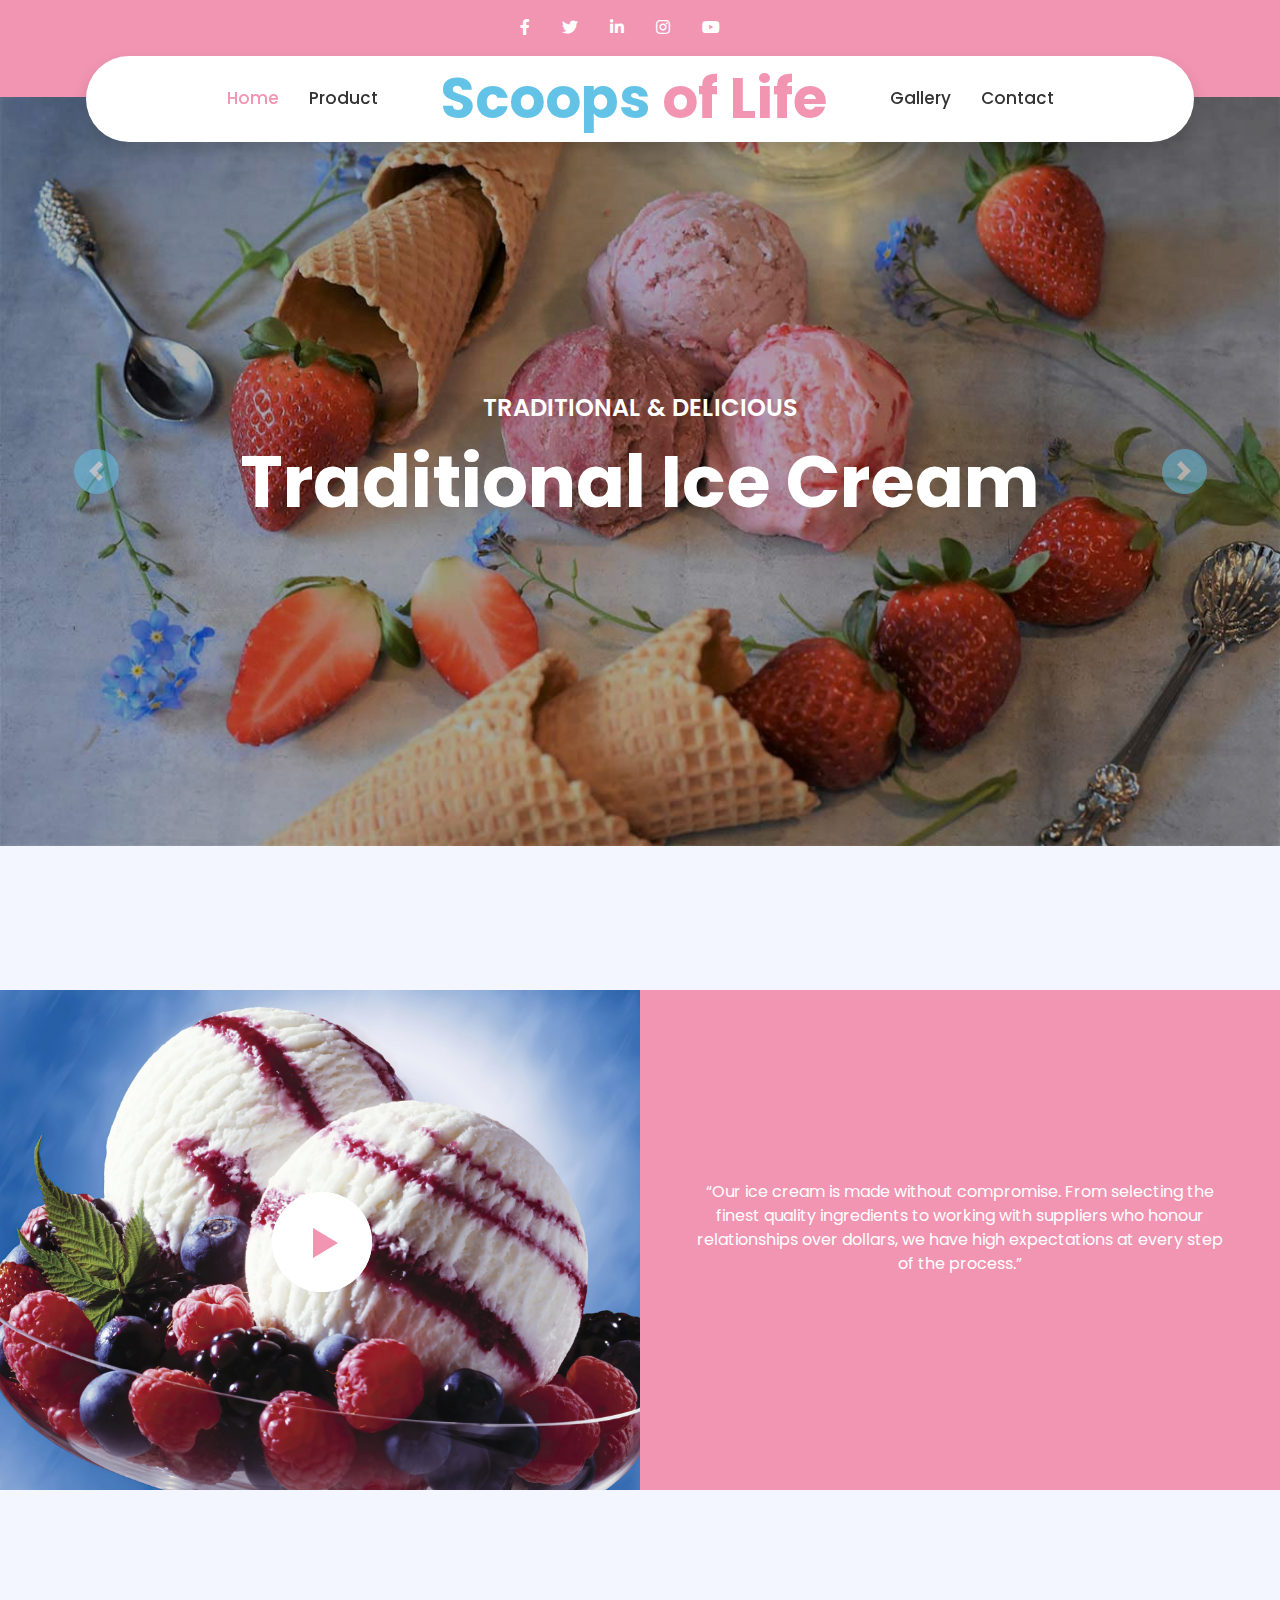
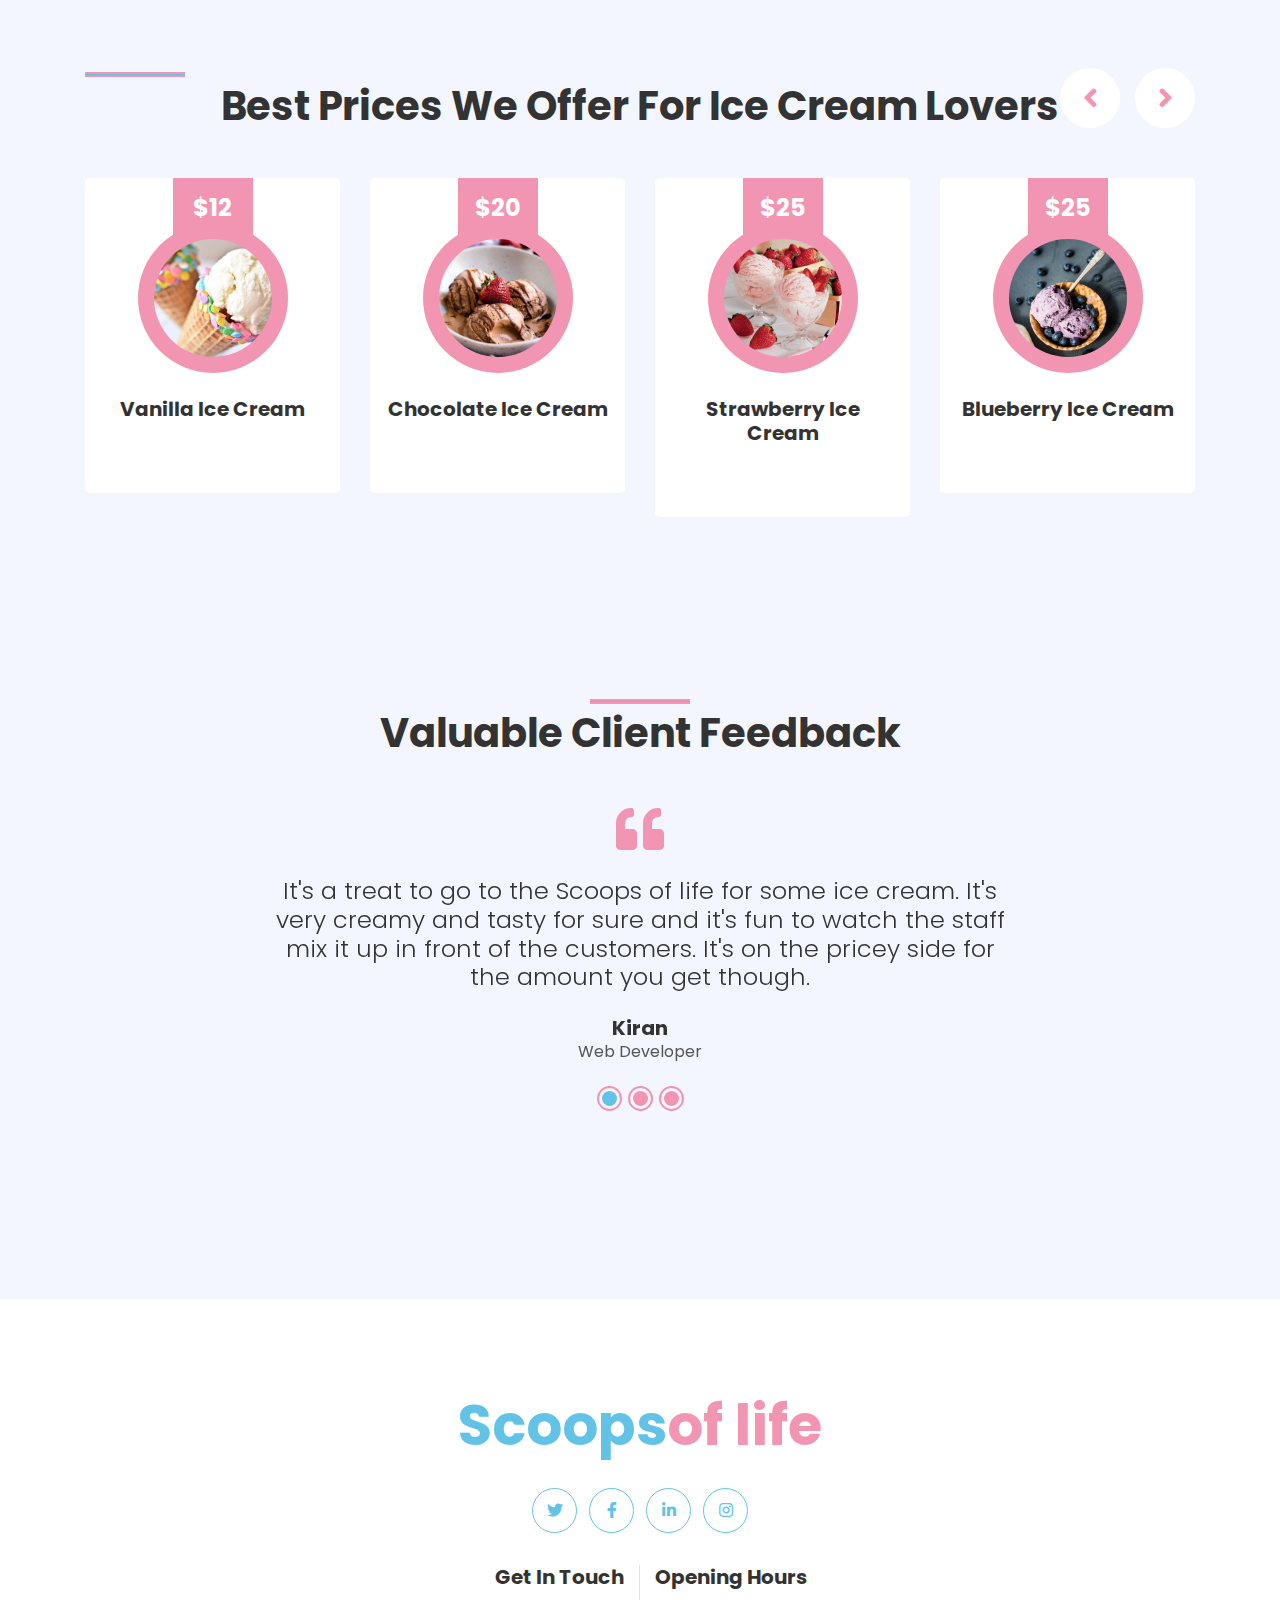
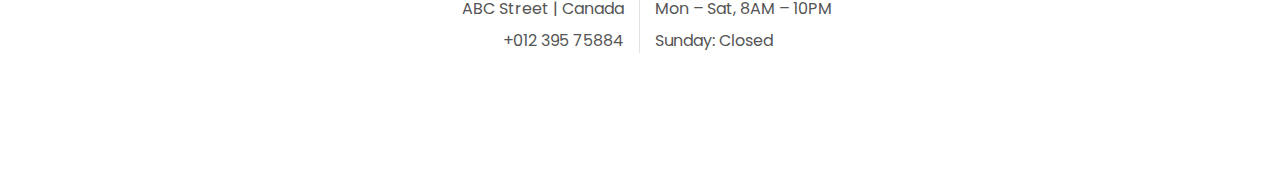
==== commit bb2e15b1: "Add files via upload" ====
--- a/index.html
+++ b/index.html
@@ -1,6 +1,5 @@
 <!DOCTYPE html>
 <html lang="en">
-
 <head>
     <meta charset="utf-8">
     <title>Scoops of Life</title>
@@ -60,7 +59,7 @@
     <div class="container-fluid position-relative nav-bar p-0">
         <div class="container-lg position-relative p-0 px-lg-3" style="z-index: 9;">
             <nav class="navbar navbar-expand-lg bg-white navbar-light shadow p-lg-0">
-                <a href="index.html" class="navbar-brand d-block d-lg-none">
+                <a href="portfolio.html" class="navbar-brand d-block d-lg-none">
                     <h1 class="m-0 display-4 text-primary"><span class="text-secondary">Scoops </span>of Life</h1>
                 </a>
                 <button type="button" class="navbar-toggler" data-toggle="collapse" data-target="#navbarCollapse">
@@ -71,7 +70,7 @@
                         <a href="index.html" class="nav-item nav-link active">Home</a>
                         <a href="product.html" class="nav-item nav-link">Product</a>
                     </div>
-                    <a href="index.html" class="navbar-brand mx-5 d-none d-lg-block">
+                    <a href="portfolio.html" class="navbar-brand mx-5 d-none d-lg-block">
                         <h1 class="m-0 display-4 text-primary"><span class="text-secondary">Scoops </span>of Life</h1>
                     </a>
                     <div class="navbar-nav mr-auto py-0">
@@ -102,7 +101,6 @@
                         <div class="p-3" style="max-width: 900px;">
                             <h4 class="text-white text-uppercase mb-md-3">Traditional & Delicious</h4>
                             <h1 class="display-3 text-white mb-md-4">Made From Our Own Organic Milk</h1>
-                            <a href="" class="btn btn-primary py-md-3 px-md-5 mt-2">Learn More</a>
                         </div>
                     </div>
                 </div>
@@ -266,7 +264,7 @@
             <div class="row">
                 <div class="col-12 mb-4">
                     <a href="index.html" class="navbar-brand m-0">
-                        <h1 class="m-0 mt-n2 display-4 text-primary"><span class="text-secondary">i</span>CREAM</h1>
+                        <h1 class="m-0 mt-n2 display-4 text-primary"><span class="text-secondary">Scoops</span>of life</h1>
                     </a>
                 </div>
                 <div class="col-12 mb-4">
